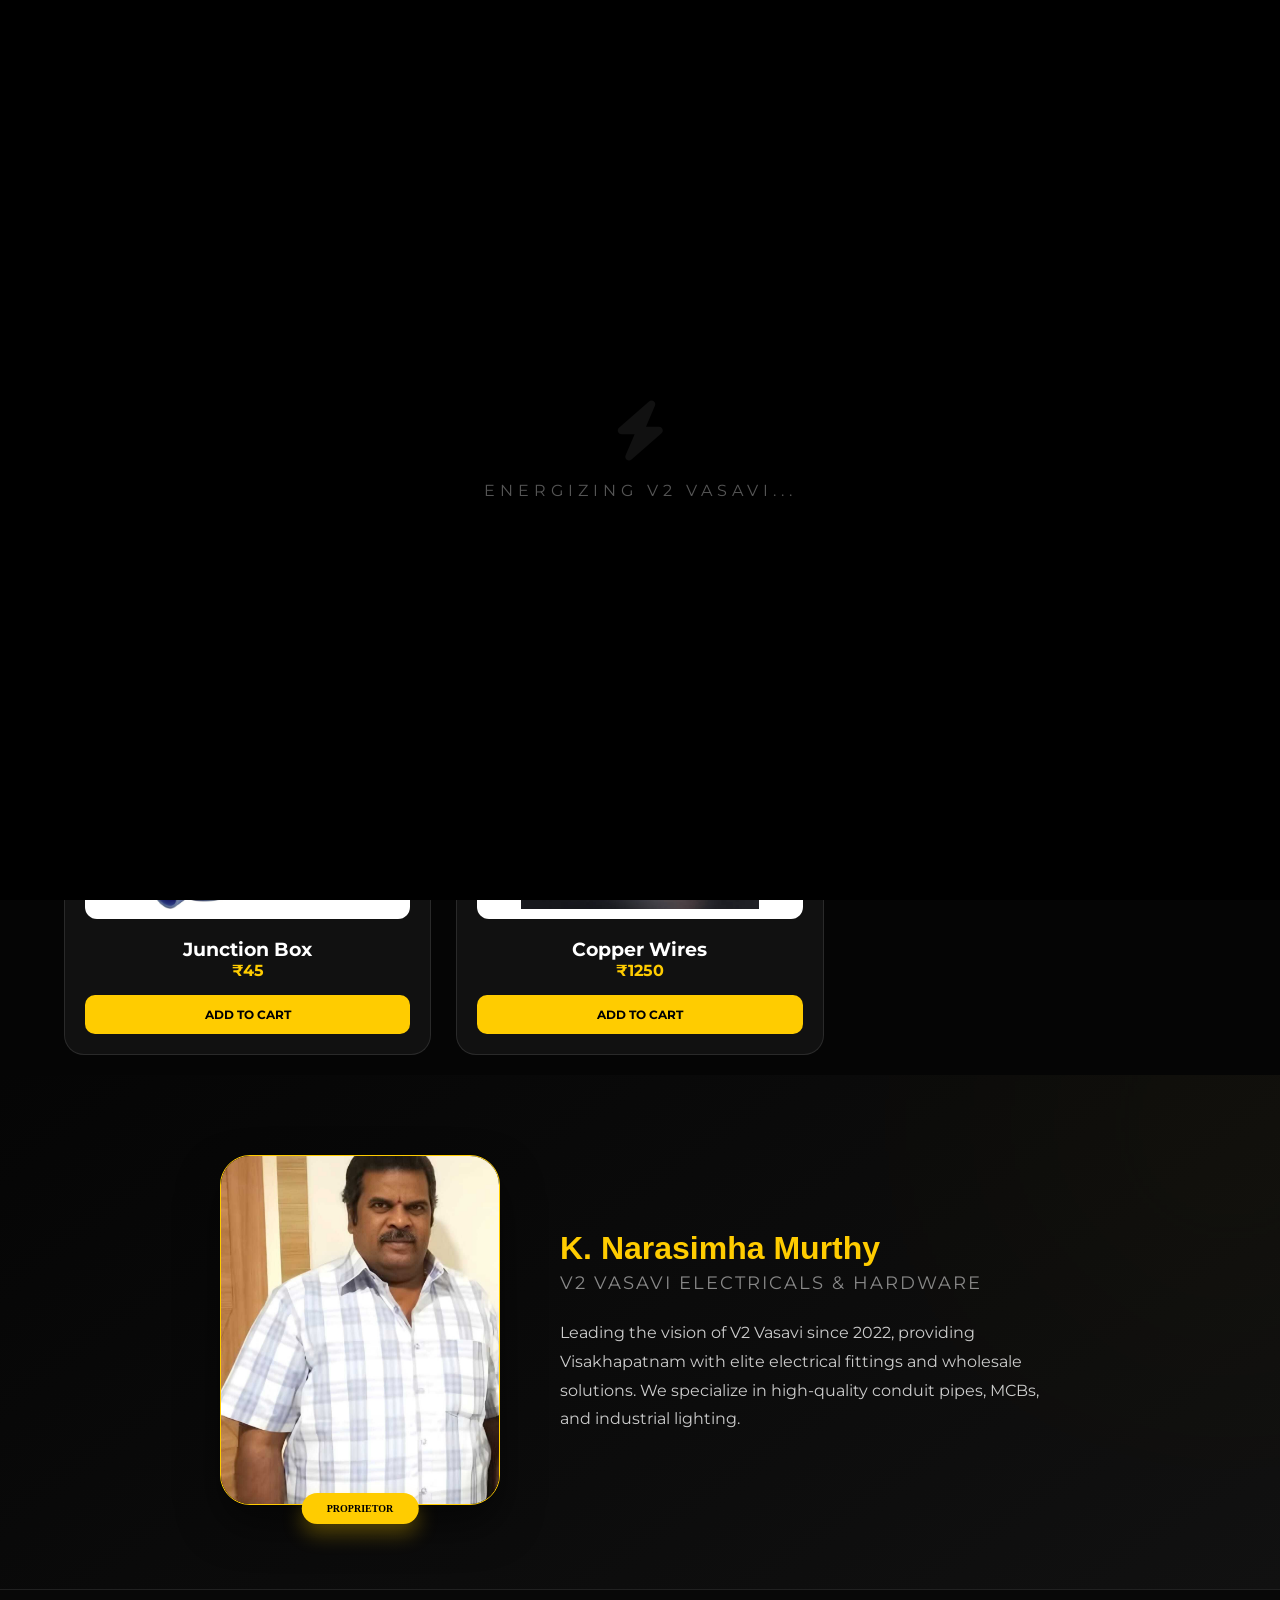
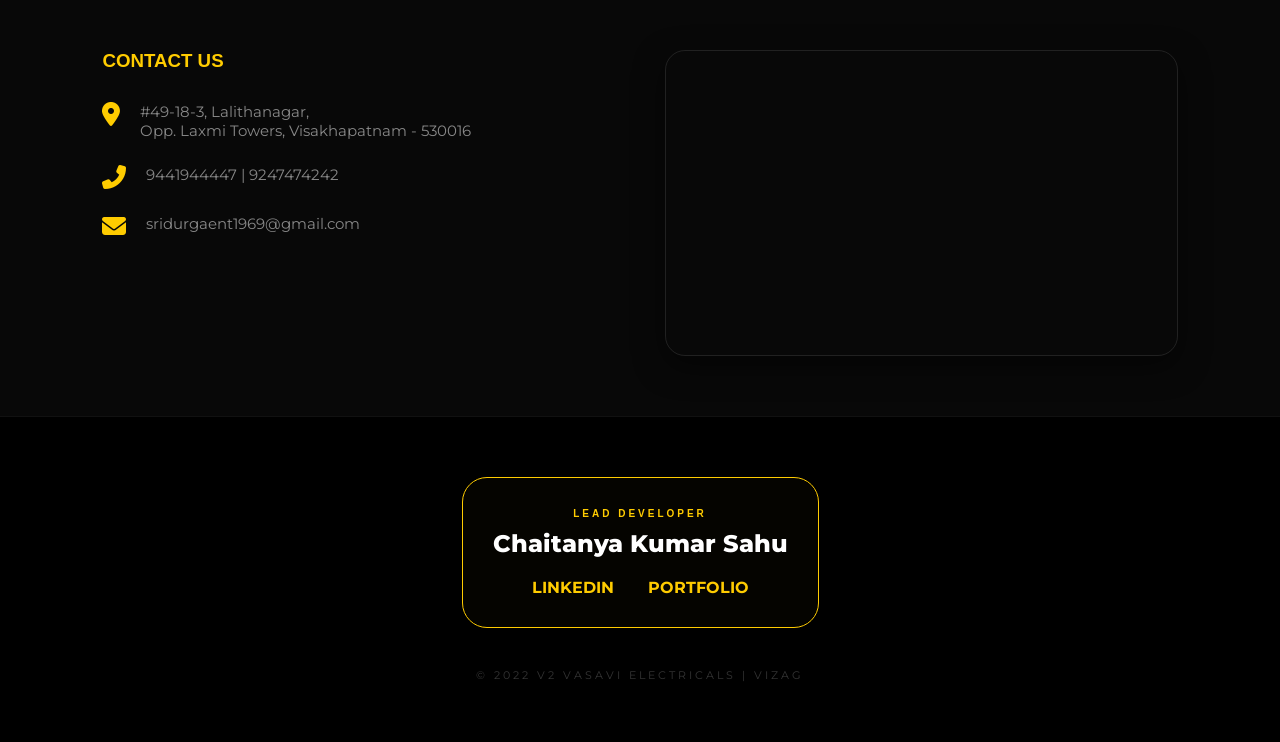
==== index.html @ c35657f7 "Add files via upload" ====
<!DOCTYPE html>
<html lang="en">
<head>
    <meta charset="UTF-8">
    <meta name="viewport" content="width=device-width, initial-scale=1.0">
    <title>V2 Vasavi Electricals | Elite Digital Store</title>
    <link rel="stylesheet" href="https://cdnjs.cloudflare.com/ajax/libs/font-awesome/6.4.0/css/all.min.css">
    <link href="https://fonts.googleapis.com/css2?family=Syncopate:wght@400;700&family=Montserrat:wght@300;500;800&display=swap" rel="stylesheet">
    <style>
        :root { --primary: #ffcc00; --dark: #050505; --glass: rgba(255, 255, 255, 0.05); --border: rgba(255, 255, 255, 0.1); }
        * { margin: 0; padding: 0; box-sizing: border-box; font-family: 'Montserrat', sans-serif; }
        body { background: var(--dark); color: #fff; overflow-x: hidden; }

        /* --- 💡 Power On Loader --- */
        #loader {
            position: fixed; width: 100%; height: 100vh; background: #000;
            display: flex; flex-direction: column; justify-content: center; align-items: center;
            z-index: 9999; transition: opacity 0.8s ease;
        }
        .power-icon { font-size: 60px; color: #111; animation: powerOn 0.8s infinite alternate; }
        @keyframes powerOn { from { color: #111; } to { color: var(--primary); text-shadow: 0 0 20px var(--primary); } }

        /* --- Header: Only Logo --- */
        header { padding: 10px 5%; display: flex; justify-content: space-between; align-items: center; background: rgba(0,0,0,0.95); backdrop-filter: blur(20px); position: sticky; top: 0; z-index: 1000; border-bottom: 2px solid var(--primary); }
        .logo-only img { height: 60px; width: auto; object-fit: contain; }

        .cart-trigger { position: relative; cursor: pointer; font-size: 22px; color: var(--primary); }
        .cart-count { position: absolute; top: -8px; right: -12px; background: red; color: #fff; font-size: 10px; padding: 2px 6px; border-radius: 50%; }

        .hero { padding: 60px 5%; text-align: center; }
        .hero h2 { font-family: 'Syncopate', sans-serif; font-size: 2rem; color: #fff; text-shadow: 0 0 10px var(--primary); }
        .hero p { color: var(--primary); letter-spacing: 5px; font-weight: bold; font-size: 12px; margin-top: 5px; }

        /* --- Filter Chips --- */
        .filter-wrap { padding: 0 5%; display: flex; gap: 10px; overflow-x: auto; margin-bottom: 20px; justify-content: center; }
        .chip { padding: 8px 15px; border: 1px solid var(--border); border-radius: 20px; font-size: 12px; cursor: pointer; transition: 0.3s; white-space: nowrap; }
        .chip.active { background: var(--primary); color: #000; border-color: var(--primary); font-weight: bold; }

        /* --- Product Grid --- */
        .container { padding: 20px 5%; display: grid; grid-template-columns: repeat(auto-fit, minmax(280px, 1fr)); gap: 25px; }
        .card { background: var(--glass); border: 1px solid var(--border); border-radius: 20px; padding: 20px; text-align: center; transition: 0.4s; }
        .card img { width: 100%; height: 180px; object-fit: contain; background: #fff; border-radius: 12px; margin-bottom: 15px; padding: 10px; }
        .buy-btn { width: 100%; padding: 12px; background: var(--primary); color: #000; border: none; border-radius: 10px; font-weight: bold; cursor: pointer; font-size: 12px; }

        /* --- 🔥 PREMIUM PROPRIETOR SECTION --- */
        .proprietor-wrap { padding: 80px 8%; background: linear-gradient(145deg, #050505, #111); position: relative; overflow: hidden; }
        .proprietor-wrap::before { content: ''; position: absolute; top: -50px; right: -50px; width: 200px; height: 200px; background: var(--primary); filter: blur(150px); opacity: 0.1; }
        
        .owner-flex { display: flex; align-items: center; gap: 60px; flex-wrap: wrap; justify-content: center; }
        .owner-image-box { position: relative; }
        .owner-image-box img { width: 280px; height: 350px; border-radius: 30px; border: 1px solid var(--primary); object-fit: cover; box-shadow: 0 20px 40px rgba(0,0,0,0.5); }
        .badge-pro { position: absolute; bottom: -15px; left: 50%; transform: translateX(-50%); background: var(--primary); color: #000; font-family: 'Syncopate'; font-size: 10px; font-weight: 800; padding: 10px 25px; border-radius: 50px; box-shadow: 0 10px 20px rgba(255,204,0,0.3); }

        .owner-details h2 { font-family: 'Syncopate', sans-serif; font-size: 32px; color: var(--primary); margin-bottom: 5px; }
        .owner-details .title { font-size: 18px; color: #888; letter-spacing: 2px; margin-bottom: 25px; display: block; }
        .owner-details .bio { line-height: 1.8; color: #ccc; max-width: 500px; }

        /* --- 📍 CONTACT & MAP SECTION --- */
        .contact-map-grid { padding: 60px 8%; display: grid; grid-template-columns: repeat(auto-fit, minmax(300px, 1fr)); gap: 50px; background: #080808; border-top: 1px solid var(--border); }
        .contact-card h3 { font-family: 'Syncopate', sans-serif; color: var(--primary); margin-bottom: 30px; }
        .info-item { display: flex; gap: 20px; margin-bottom: 25px; }
        .info-item i { color: var(--primary); font-size: 24px; }
        .info-item p { color: #888; font-size: 15px; }

        .map-frame { border: 1px solid var(--border); border-radius: 20px; overflow: hidden; box-shadow: 0 10px 30px rgba(0,0,0,0.5); }

        /* --- 🔥 DEVELOPER FOOTER --- */
        footer { padding: 60px 5%; background: #000; text-align: center; border-top: 1px solid #111; }
        .dev-spotlight { border: 1px solid var(--primary); padding: 30px; display: inline-block; border-radius: 25px; background: rgba(255,204,0,0.02); }
        .dev-spotlight h4 { font-family: 'Syncopate', sans-serif; font-size: 10px; color: var(--primary); margin-bottom: 10px; letter-spacing: 3px; }
        .dev-name { font-size: 24px; font-weight: 800; color: #fff; margin-bottom: 20px; }
        .dev-links a { color: var(--primary); text-decoration: none; margin: 0 15px; font-weight: bold; border-bottom: 1px solid transparent; transition: 0.3s; }
        .dev-links a:hover { border-color: var(--primary); text-shadow: 0 0 10px var(--primary); }

        /* --- Cart Panel --- */
        .cart-panel { position: fixed; top: 0; right: -100%; width: 350px; height: 100%; background: #0a0a0a; z-index: 2000; transition: 0.5s; padding: 30px; border-left: 2px solid var(--primary); }
        .cart-panel.active { right: 0; }
        .cart-item { display: flex; justify-content: space-between; margin-bottom: 15px; padding: 10px; background: #111; border-radius: 10px; }
    </style>
</head>
<body onload="initApp()">

<div id="loader">
    <i class="fas fa-bolt power-icon"></i>
    <p style="margin-top:20px; letter-spacing: 5px; color: #555;">ENERGIZING V2 VASAVI...</p>
</div>

<header>
    <div class="logo-only">
        <img src="logo.jpg" alt="V2 Vasavi">
    </div>
    <div class="cart-trigger" onclick="toggleCart(true)">
        <i class="fas fa-shopping-basket"></i>
        <span class="cart-count" id="badge">0</span>
    </div>
</header>

<section class="hero">
    <p>SINCE 2022</p>
    <h2>V2 VASAVI ELECTRICALS</h2>
    <p>PREMIUM WHOLESALE & RETAIL</p>
</section>

<div class="filter-wrap">
    <div class="chip active" onclick="filterCat('All', this)">All Items</div>
    <div class="chip" onclick="filterCat('MCB', this)">MCB & Control</div>
    <div class="chip" onclick="filterCat('Fittings', this)">PVC Fittings</div>
    <div class="chip" onclick="filterCat('Switch', this)">Switches & Wires</div>
</div>

<div class="container" id="grid"></div>

<section class="proprietor-wrap">
    <div class="owner-flex">
        <div class="owner-image-box">
            <img src="uncle.jpg" alt="K. Narasimha Murthy">
            <div class="badge-pro">PROPRIETOR</div>
        </div>
        <div class="owner-details">
            <h2>K. Narasimha Murthy</h2>
            <span class="title">V2 VASAVI ELECTRICALS & HARDWARE</span>
            <p class="bio">
                Leading the vision of V2 Vasavi since 2022, providing Visakhapatnam with elite electrical fittings and wholesale solutions. We specialize in high-quality conduit pipes, MCBs, and industrial lighting.
            </p>
        </div>
    </div>
</section>

<section class="contact-map-grid">
    <div class="contact-card">
        <h3>CONTACT US</h3>
        <div class="info-item">
            <i class="fas fa-map-marker-alt"></i>
            <p>#49-18-3, Lalithanagar,<br>Opp. Laxmi Towers, Visakhapatnam - 530016</p>
        </div>
        <div class="info-item">
            <i class="fas fa-phone-alt"></i>
            <p>9441944447 | 9247474242</p>
        </div>
        <div class="info-item">
            <i class="fas fa-envelope"></i>
            <p>sridurgaent1969@gmail.com</p>
        </div>
    </div>
    <div class="map-frame">
        <iframe src="http://googleusercontent.com/maps.google.com/7" width="100%" height="300" style="border:0;" allowfullscreen="" loading="lazy"></iframe>
    </div>
</section>

<footer>
    <div class="dev-spotlight">
        <h4>LEAD DEVELOPER</h4>
        <p class="dev-name">Chaitanya Kumar Sahu</p>
        <div class="dev-links">
            <a href="https://www.linkedin.com/in/chaitanya-kumar-sahu" target="_blank">LINKEDIN</a>
            <a href="https://chaitanya-kumar-sahu-portifolio.netlify.app/" target="_blank">PORTFOLIO</a>
        </div>
    </div>
    <p style="opacity: 0.2; font-size: 11px; letter-spacing: 3px; margin-top: 40px;">© 2022 V2 VASAVI ELECTRICALS | VIZAG</p>
</footer>

<div id="cartPanel" class="cart-panel">
    <div style="display:flex; justify-content:space-between; align-items:center; margin-bottom:40px;">
        <h2 style="font-family:'Syncopate'; color:var(--primary); font-size: 18px;">MY CART</h2>
        <i class="fas fa-times" onclick="toggleCart(false)" style="cursor:pointer; font-size:24px;"></i>
    </div>
    <div id="cartItems"></div>
    <div id="total" style="font-size: 22px; font-weight: bold; margin: 20px 0; border-top: 1px solid #333; padding-top: 20px; color:var(--primary);">Total: ₹0</div>
    <button class="buy-btn" style="background:#25d366; color:#fff;" onclick="checkout()">WHATSAPP ORDER</button>
</div>

<script>
    const products = [
        { id: 1, cat: 'MCB', name: '1 Pole / 2 Pole MCB', price: 450, img: 'mcb.jpg' },
        { id: 2, cat: 'Switch', name: 'Modular Sockets', price: 85, img: 'socket.jpg' },
        { id: 3, cat: 'Fittings', name: 'PVC Conduit Pipes', price: 120, img: 'pipe.jpg' },
        { id: 4, cat: 'Fittings', name: 'Junction Box', price: 45, img: 'junction.jpg' },
        { id: 5, cat: 'Switch', name: 'Copper Wires', price: 1250, img: 'wire.jpg' }
    ];
    let cart = {};

    function initApp() { 
        render(products); 
        setTimeout(() => { document.getElementById('loader').style.opacity = '0'; setTimeout(() => document.getElementById('loader').style.display = 'none', 800); }, 2000);
    }

    function render(data) {
        document.getElementById('grid').innerHTML = data.map(p => `
            <div class="card">
                <img src="${p.img}" onerror="this.src='https://via.placeholder.com/200?text=V2+Vasavi'">
                <h3>${p.name}</h3>
                <span style="color:var(--primary); font-weight:bold; display:block; margin-bottom:15px;">₹${p.price}</span>
                <button class="buy-btn" onclick="add(${p.id})">ADD TO CART</button>
            </div>
        `).join('');
    }

    function filterCat(cat, el) {
        document.querySelectorAll('.chip').forEach(c => c.classList.remove('active'));
        el.classList.add('active');
        render(cat === 'All' ? products : products.filter(p => p.cat === cat));
    }

    function add(id) {
        let p=products.find(x=>x.id===id);
        if(cart[id]) cart[id].qty++; else cart[id]={...p, qty:1};
        renderCart(); toggleCart(true);
    }

    function renderCart() {
        let keys=Object.keys(cart), t=0;
        document.getElementById('badge').innerText = keys.length;
        document.getElementById('cartItems').innerHTML = keys.map(k => {
            t += cart[k].price * cart[k].qty;
            return `<div style="display:flex; justify-content:space-between; margin-bottom:15px; padding:10px; background:#111; border-radius:10px;"><div><b>${cart[k].name}</b><br>Qty: ${cart[k].qty}</div><div>₹${cart[k].price * cart[k].qty}</div></div>`;
        }).join('');
        document.getElementById('total').innerText = "Total: ₹" + t;
    }

    function toggleCart(s) { document.getElementById('cartPanel').classList.toggle('active', s); }
    function checkout() {
        let items=Object.keys(cart); if(!items.length) return alert("Empty!");
        let m = "*Order from V2 Vasavi*:\n" + items.map(k=>`- ${cart[k].name} (Qty: ${cart[k].qty})`).join("\n");
        window.open("https://wa.me/919441944447?text=" + encodeURIComponent(m));
    }
</script>
</body>
</html>
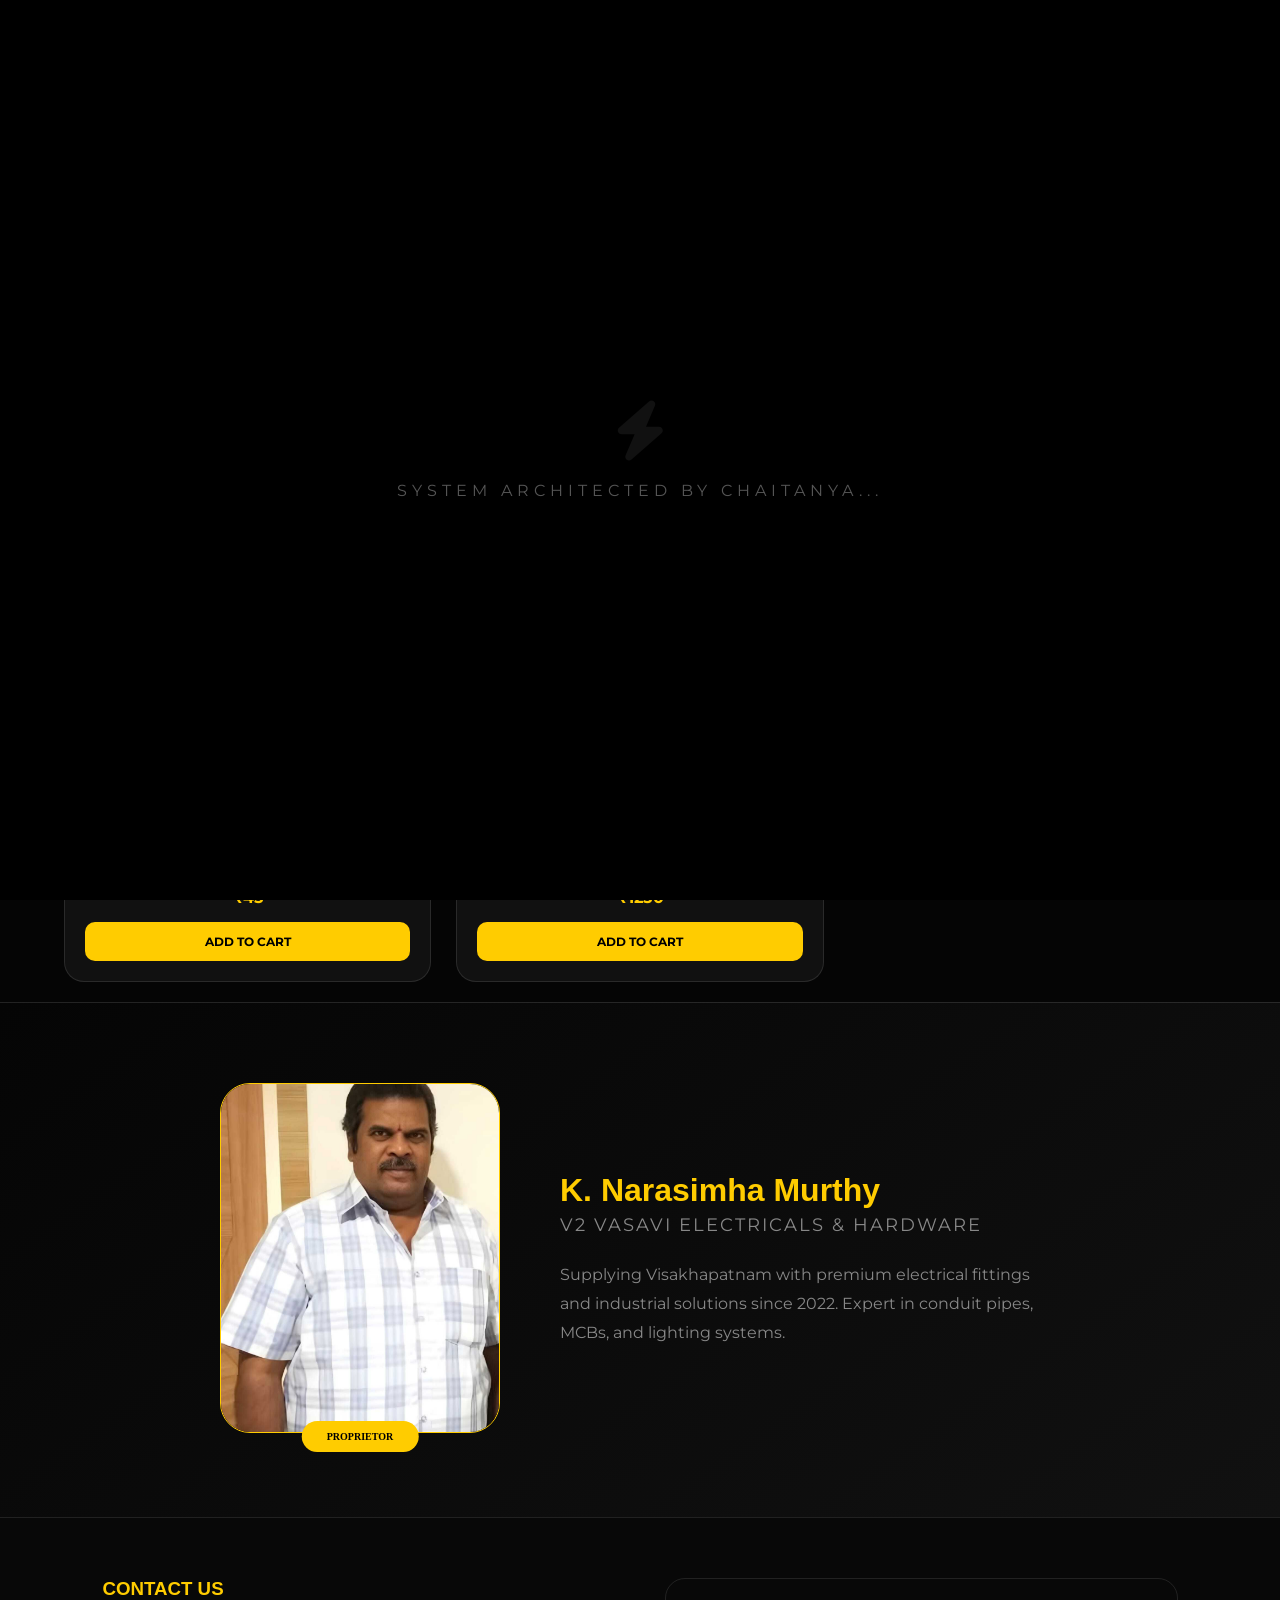
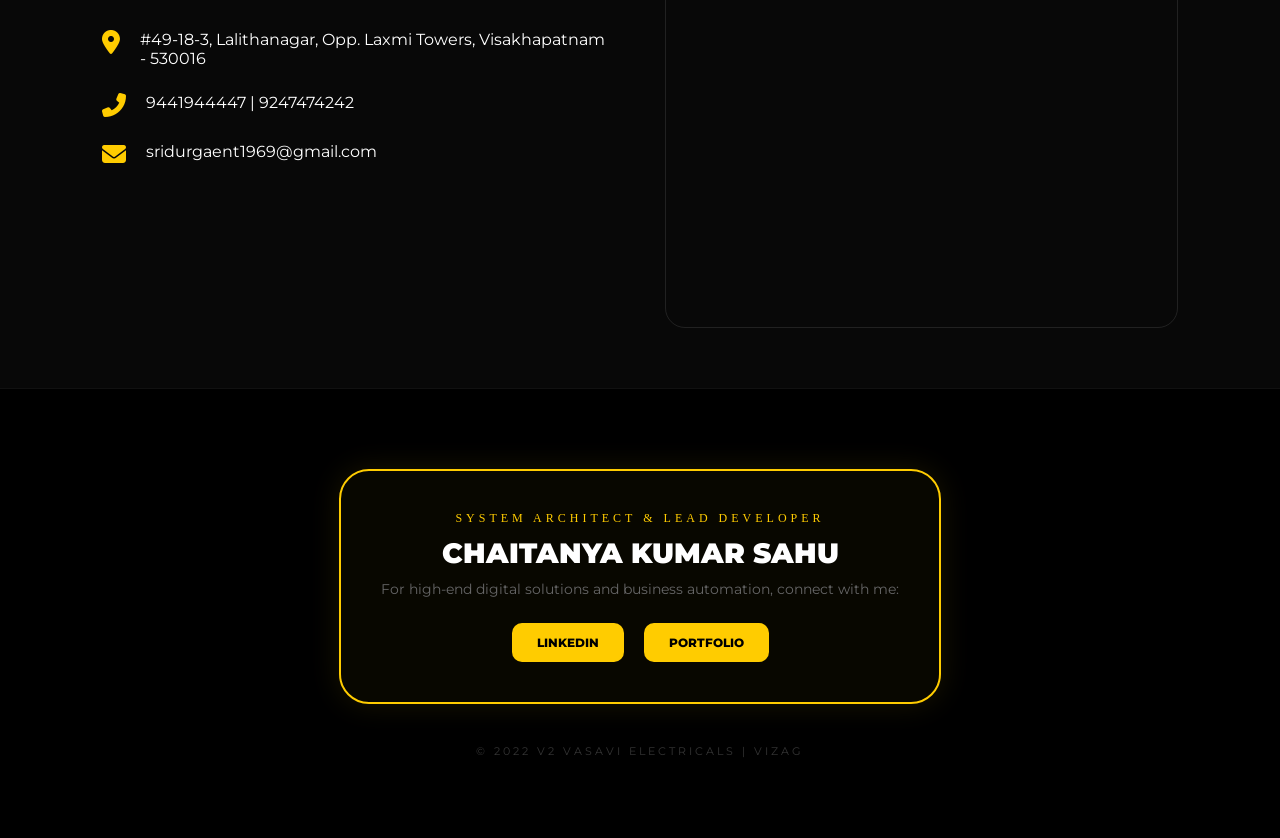
==== commit 7df6a2f0: "Add files via upload" ====
--- a/index.html
+++ b/index.html
@@ -3,7 +3,7 @@
 <head>
     <meta charset="UTF-8">
     <meta name="viewport" content="width=device-width, initial-scale=1.0">
-    <title>V2 Vasavi Electricals | Elite Digital Store</title>
+    <title>V2 Vasavi Electricals | System Architect Chaitanya</title>
     <link rel="stylesheet" href="https://cdnjs.cloudflare.com/ajax/libs/font-awesome/6.4.0/css/all.min.css">
     <link href="https://fonts.googleapis.com/css2?family=Syncopate:wght@400;700&family=Montserrat:wght@300;500;800&display=swap" rel="stylesheet">
     <style>
@@ -20,7 +20,6 @@
         .power-icon { font-size: 60px; color: #111; animation: powerOn 0.8s infinite alternate; }
         @keyframes powerOn { from { color: #111; } to { color: var(--primary); text-shadow: 0 0 20px var(--primary); } }
 
-        /* --- Header: Only Logo --- */
         header { padding: 10px 5%; display: flex; justify-content: space-between; align-items: center; background: rgba(0,0,0,0.95); backdrop-filter: blur(20px); position: sticky; top: 0; z-index: 1000; border-bottom: 2px solid var(--primary); }
         .logo-only img { height: 60px; width: auto; object-fit: contain; }
 
@@ -31,97 +30,81 @@
         .hero h2 { font-family: 'Syncopate', sans-serif; font-size: 2rem; color: #fff; text-shadow: 0 0 10px var(--primary); }
         .hero p { color: var(--primary); letter-spacing: 5px; font-weight: bold; font-size: 12px; margin-top: 5px; }
 
-        /* --- Filter Chips --- */
-        .filter-wrap { padding: 0 5%; display: flex; gap: 10px; overflow-x: auto; margin-bottom: 20px; justify-content: center; }
-        .chip { padding: 8px 15px; border: 1px solid var(--border); border-radius: 20px; font-size: 12px; cursor: pointer; transition: 0.3s; white-space: nowrap; }
-        .chip.active { background: var(--primary); color: #000; border-color: var(--primary); font-weight: bold; }
-
-        /* --- Product Grid --- */
         .container { padding: 20px 5%; display: grid; grid-template-columns: repeat(auto-fit, minmax(280px, 1fr)); gap: 25px; }
         .card { background: var(--glass); border: 1px solid var(--border); border-radius: 20px; padding: 20px; text-align: center; transition: 0.4s; }
         .card img { width: 100%; height: 180px; object-fit: contain; background: #fff; border-radius: 12px; margin-bottom: 15px; padding: 10px; }
         .buy-btn { width: 100%; padding: 12px; background: var(--primary); color: #000; border: none; border-radius: 10px; font-weight: bold; cursor: pointer; font-size: 12px; }
 
-        /* --- 🔥 PREMIUM PROPRIETOR SECTION --- */
-        .proprietor-wrap { padding: 80px 8%; background: linear-gradient(145deg, #050505, #111); position: relative; overflow: hidden; }
-        .proprietor-wrap::before { content: ''; position: absolute; top: -50px; right: -50px; width: 200px; height: 200px; background: var(--primary); filter: blur(150px); opacity: 0.1; }
-        
+        /* --- 👤 ELITE PROPRIETOR SECTION --- */
+        .proprietor-wrap { padding: 80px 8%; background: linear-gradient(145deg, #050505, #111); border-top: 1px solid var(--border); }
         .owner-flex { display: flex; align-items: center; gap: 60px; flex-wrap: wrap; justify-content: center; }
         .owner-image-box { position: relative; }
-        .owner-image-box img { width: 280px; height: 350px; border-radius: 30px; border: 1px solid var(--primary); object-fit: cover; box-shadow: 0 20px 40px rgba(0,0,0,0.5); }
-        .badge-pro { position: absolute; bottom: -15px; left: 50%; transform: translateX(-50%); background: var(--primary); color: #000; font-family: 'Syncopate'; font-size: 10px; font-weight: 800; padding: 10px 25px; border-radius: 50px; box-shadow: 0 10px 20px rgba(255,204,0,0.3); }
+        .owner-image-box img { width: 280px; height: 350px; border-radius: 30px; border: 1px solid var(--primary); object-fit: cover; }
+        .badge-pro { position: absolute; bottom: -15px; left: 50%; transform: translateX(-50%); background: var(--primary); color: #000; font-family: 'Syncopate'; font-size: 10px; font-weight: 800; padding: 10px 25px; border-radius: 50px; }
 
         .owner-details h2 { font-family: 'Syncopate', sans-serif; font-size: 32px; color: var(--primary); margin-bottom: 5px; }
         .owner-details .title { font-size: 18px; color: #888; letter-spacing: 2px; margin-bottom: 25px; display: block; }
-        .owner-details .bio { line-height: 1.8; color: #ccc; max-width: 500px; }
 
         /* --- 📍 CONTACT & MAP SECTION --- */
         .contact-map-grid { padding: 60px 8%; display: grid; grid-template-columns: repeat(auto-fit, minmax(300px, 1fr)); gap: 50px; background: #080808; border-top: 1px solid var(--border); }
         .contact-card h3 { font-family: 'Syncopate', sans-serif; color: var(--primary); margin-bottom: 30px; }
         .info-item { display: flex; gap: 20px; margin-bottom: 25px; }
         .info-item i { color: var(--primary); font-size: 24px; }
-        .info-item p { color: #888; font-size: 15px; }
 
-        .map-frame { border: 1px solid var(--border); border-radius: 20px; overflow: hidden; box-shadow: 0 10px 30px rgba(0,0,0,0.5); }
+        /* Updated Map with actual Vizag Location coordinates */
+        .map-frame { border: 1px solid var(--border); border-radius: 20px; overflow: hidden; height: 350px; }
 
-        /* --- 🔥 DEVELOPER FOOTER --- */
-        footer { padding: 60px 5%; background: #000; text-align: center; border-top: 1px solid #111; }
-        .dev-spotlight { border: 1px solid var(--primary); padding: 30px; display: inline-block; border-radius: 25px; background: rgba(255,204,0,0.02); }
-        .dev-spotlight h4 { font-family: 'Syncopate', sans-serif; font-size: 10px; color: var(--primary); margin-bottom: 10px; letter-spacing: 3px; }
-        .dev-name { font-size: 24px; font-weight: 800; color: #fff; margin-bottom: 20px; }
-        .dev-links a { color: var(--primary); text-decoration: none; margin: 0 15px; font-weight: bold; border-bottom: 1px solid transparent; transition: 0.3s; }
-        .dev-links a:hover { border-color: var(--primary); text-shadow: 0 0 10px var(--primary); }
+        /* --- 🔥 SYSTEM ARCHITECT HIGHLIGHT --- */
+        footer { padding: 80px 5%; background: #000; text-align: center; border-top: 1px solid #111; }
+        .dev-spotlight { 
+            border: 2px solid var(--primary); 
+            padding: 40px; 
+            display: inline-block; 
+            border-radius: 30px; 
+            background: rgba(255,204,0,0.03);
+            box-shadow: 0 0 30px rgba(255, 204, 0, 0.1);
+        }
+        .dev-label { font-family: 'Syncopate'; font-size: 12px; color: var(--primary); margin-bottom: 10px; letter-spacing: 4px; display: block; }
+        .dev-name { font-size: 28px; font-weight: 900; color: #fff; margin-bottom: 10px; text-transform: uppercase; }
+        .dev-desc { color: #666; font-size: 14px; margin-bottom: 25px; }
+        .dev-links { display: flex; justify-content: center; gap: 20px; }
+        .dev-btn { 
+            background: var(--primary); color: #000; text-decoration: none; 
+            font-weight: 800; font-size: 12px; padding: 12px 25px; 
+            border-radius: 10px; transition: 0.3s;
+        }
+        .dev-btn:hover { background: #fff; box-shadow: 0 5px 15px rgba(255,255,255,0.2); }
 
-        /* --- Cart Panel --- */
         .cart-panel { position: fixed; top: 0; right: -100%; width: 350px; height: 100%; background: #0a0a0a; z-index: 2000; transition: 0.5s; padding: 30px; border-left: 2px solid var(--primary); }
         .cart-panel.active { right: 0; }
-        .cart-item { display: flex; justify-content: space-between; margin-bottom: 15px; padding: 10px; background: #111; border-radius: 10px; }
     </style>
 </head>
 <body onload="initApp()">
 
 <div id="loader">
     <i class="fas fa-bolt power-icon"></i>
-    <p style="margin-top:20px; letter-spacing: 5px; color: #555;">ENERGIZING V2 VASAVI...</p>
+    <p style="margin-top:20px; letter-spacing: 5px; color: #555;">SYSTEM ARCHITECTED BY CHAITANYA...</p>
 </div>
 
 <header>
-    <div class="logo-only">
-        <img src="logo.jpg" alt="V2 Vasavi">
-    </div>
-    <div class="cart-trigger" onclick="toggleCart(true)">
-        <i class="fas fa-shopping-basket"></i>
-        <span class="cart-count" id="badge">0</span>
-    </div>
+    <div class="logo-only"><img src="logo.jpg" alt="V2 Vasavi"></div>
+    <div class="cart-trigger" onclick="toggleCart(true)"><i class="fas fa-shopping-basket"></i><span class="cart-count" id="badge">0</span></div>
 </header>
 
 <section class="hero">
     <p>SINCE 2022</p>
     <h2>V2 VASAVI ELECTRICALS</h2>
-    <p>PREMIUM WHOLESALE & RETAIL</p>
 </section>
-
-<div class="filter-wrap">
-    <div class="chip active" onclick="filterCat('All', this)">All Items</div>
-    <div class="chip" onclick="filterCat('MCB', this)">MCB & Control</div>
-    <div class="chip" onclick="filterCat('Fittings', this)">PVC Fittings</div>
-    <div class="chip" onclick="filterCat('Switch', this)">Switches & Wires</div>
-</div>
 
 <div class="container" id="grid"></div>
 
 <section class="proprietor-wrap">
     <div class="owner-flex">
-        <div class="owner-image-box">
-            <img src="uncle.jpg" alt="K. Narasimha Murthy">
-            <div class="badge-pro">PROPRIETOR</div>
-        </div>
+        <div class="owner-image-box"><img src="uncle.jpg" alt="K. Narasimha Murthy"><div class="badge-pro">PROPRIETOR</div></div>
         <div class="owner-details">
             <h2>K. Narasimha Murthy</h2>
             <span class="title">V2 VASAVI ELECTRICALS & HARDWARE</span>
-            <p class="bio">
-                Leading the vision of V2 Vasavi since 2022, providing Visakhapatnam with elite electrical fittings and wholesale solutions. We specialize in high-quality conduit pipes, MCBs, and industrial lighting.
-            </p>
+            <p style="color:#888; line-height: 1.8; max-width: 500px;">Supplying Visakhapatnam with premium electrical fittings and industrial solutions since 2022. Expert in conduit pipes, MCBs, and lighting systems.</p>
         </div>
     </div>
 </section>
@@ -129,31 +112,23 @@
 <section class="contact-map-grid">
     <div class="contact-card">
         <h3>CONTACT US</h3>
-        <div class="info-item">
-            <i class="fas fa-map-marker-alt"></i>
-            <p>#49-18-3, Lalithanagar,<br>Opp. Laxmi Towers, Visakhapatnam - 530016</p>
-        </div>
-        <div class="info-item">
-            <i class="fas fa-phone-alt"></i>
-            <p>9441944447 | 9247474242</p>
-        </div>
-        <div class="info-item">
-            <i class="fas fa-envelope"></i>
-            <p>sridurgaent1969@gmail.com</p>
-        </div>
+        <div class="info-item"><i class="fas fa-map-marker-alt"></i><p>#49-18-3, Lalithanagar, Opp. Laxmi Towers, Visakhapatnam - 530016</p></div>
+        <div class="info-item"><i class="fas fa-phone-alt"></i><p>9441944447 | 9247474242</p></div>
+        <div class="info-item"><i class="fas fa-envelope"></i><p>sridurgaent1969@gmail.com</p></div>
     </div>
     <div class="map-frame">
-        <iframe src="http://googleusercontent.com/maps.google.com/7" width="100%" height="300" style="border:0;" allowfullscreen="" loading="lazy"></iframe>
+        <iframe src="https://www.google.com/maps/embed?pb=!1m18!1m12!1m3!1d3800.286280451636!2d83.3082573!3d17.7303033!2m3!1f0!2f0!3f0!3m2!1i1024!2i768!4f13.1!3m3!1m2!1s0x3a39433e3a433e3a%3A0x3a39433e3a433e3a!2sVisakhapatnam%2C%20Andhra%20Pradesh!5e0!3m2!1sen!2sin!4v1709664000000!5m2!1sen!2sin" width="100%" height="100%" style="border:0;" allowfullscreen="" loading="lazy"></iframe>
     </div>
 </section>
 
 <footer>
     <div class="dev-spotlight">
-        <h4>LEAD DEVELOPER</h4>
+        <span class="dev-label">SYSTEM ARCHITECT & LEAD DEVELOPER</span>
         <p class="dev-name">Chaitanya Kumar Sahu</p>
+        <p class="dev-desc">For high-end digital solutions and business automation, connect with me:</p>
         <div class="dev-links">
-            <a href="https://www.linkedin.com/in/chaitanya-kumar-sahu" target="_blank">LINKEDIN</a>
-            <a href="https://chaitanya-kumar-sahu-portifolio.netlify.app/" target="_blank">PORTFOLIO</a>
+            <a href="https://www.linkedin.com/in/chaitanya-kumar-sahu" target="_blank" class="dev-btn">LINKEDIN</a>
+            <a href="https://chaitanya-kumar-sahu-portifolio.netlify.app/" target="_blank" class="dev-btn">PORTFOLIO</a>
         </div>
     </div>
     <p style="opacity: 0.2; font-size: 11px; letter-spacing: 3px; margin-top: 40px;">© 2022 V2 VASAVI ELECTRICALS | VIZAG</p>
@@ -161,7 +136,7 @@
 
 <div id="cartPanel" class="cart-panel">
     <div style="display:flex; justify-content:space-between; align-items:center; margin-bottom:40px;">
-        <h2 style="font-family:'Syncopate'; color:var(--primary); font-size: 18px;">MY CART</h2>
+        <h2 style="font-family:'Syncopate'; color:var(--primary); font-size: 18px;">CART</h2>
         <i class="fas fa-times" onclick="toggleCart(false)" style="cursor:pointer; font-size:24px;"></i>
     </div>
     <div id="cartItems"></div>
@@ -171,58 +146,20 @@
 
 <script>
     const products = [
-        { id: 1, cat: 'MCB', name: '1 Pole / 2 Pole MCB', price: 450, img: 'mcb.jpg' },
-        { id: 2, cat: 'Switch', name: 'Modular Sockets', price: 85, img: 'socket.jpg' },
-        { id: 3, cat: 'Fittings', name: 'PVC Conduit Pipes', price: 120, img: 'pipe.jpg' },
-        { id: 4, cat: 'Fittings', name: 'Junction Box', price: 45, img: 'junction.jpg' },
-        { id: 5, cat: 'Switch', name: 'Copper Wires', price: 1250, img: 'wire.jpg' }
+        { id: 1, name: '1 Pole / 2 Pole MCB', price: 450, img: 'mcb.jpg' },
+        { id: 2, name: 'Modular Sockets', price: 85, img: 'socket.jpg' },
+        { id: 3, name: 'PVC Conduit Pipes', price: 120, img: 'pipe.jpg' },
+        { id: 4, name: 'Junction Box', price: 45, img: 'junction.jpg' },
+        { id: 5, name: 'Copper Wires', price: 1250, img: 'wire.jpg' }
     ];
     let cart = {};
 
-    function initApp() { 
-        render(products); 
-        setTimeout(() => { document.getElementById('loader').style.opacity = '0'; setTimeout(() => document.getElementById('loader').style.display = 'none', 800); }, 2000);
-    }
-
-    function render(data) {
-        document.getElementById('grid').innerHTML = data.map(p => `
-            <div class="card">
-                <img src="${p.img}" onerror="this.src='https://via.placeholder.com/200?text=V2+Vasavi'">
-                <h3>${p.name}</h3>
-                <span style="color:var(--primary); font-weight:bold; display:block; margin-bottom:15px;">₹${p.price}</span>
-                <button class="buy-btn" onclick="add(${p.id})">ADD TO CART</button>
-            </div>
-        `).join('');
-    }
-
-    function filterCat(cat, el) {
-        document.querySelectorAll('.chip').forEach(c => c.classList.remove('active'));
-        el.classList.add('active');
-        render(cat === 'All' ? products : products.filter(p => p.cat === cat));
-    }
-
-    function add(id) {
-        let p=products.find(x=>x.id===id);
-        if(cart[id]) cart[id].qty++; else cart[id]={...p, qty:1};
-        renderCart(); toggleCart(true);
-    }
-
-    function renderCart() {
-        let keys=Object.keys(cart), t=0;
-        document.getElementById('badge').innerText = keys.length;
-        document.getElementById('cartItems').innerHTML = keys.map(k => {
-            t += cart[k].price * cart[k].qty;
-            return `<div style="display:flex; justify-content:space-between; margin-bottom:15px; padding:10px; background:#111; border-radius:10px;"><div><b>${cart[k].name}</b><br>Qty: ${cart[k].qty}</div><div>₹${cart[k].price * cart[k].qty}</div></div>`;
-        }).join('');
-        document.getElementById('total').innerText = "Total: ₹" + t;
-    }
-
+    function initApp() { render(products); setTimeout(() => { document.getElementById('loader').style.opacity = '0'; setTimeout(() => document.getElementById('loader').style.display = 'none', 800); }, 2000); }
+    function render(data) { document.getElementById('grid').innerHTML = data.map(p => `<div class="card"><img src="${p.img}" onerror="this.src='https://via.placeholder.com/200?text=V2+Vasavi'"><h3>${p.name}</h3><span style="color:var(--primary); font-weight:bold; display:block; margin-bottom:15px;">₹${p.price}</span><button class="buy-btn" onclick="add(${p.id})">ADD TO CART</button></div>`).join(''); }
+    function add(id) { let p=products.find(x=>x.id===id); if(cart[id]) cart[id].qty++; else cart[id]={...p, qty:1}; renderCart(); toggleCart(true); }
+    function renderCart() { let keys=Object.keys(cart), t=0; document.getElementById('badge').innerText = keys.length; document.getElementById('cartItems').innerHTML = keys.map(k => { t += cart[k].price * cart[k].qty; return `<div style="display:flex; justify-content:space-between; margin-bottom:15px; padding:10px; background:#111; border-radius:10px;"><div><b>${cart[k].name}</b><br>Qty: ${cart[k].qty}</div><div>₹${cart[k].price * cart[k].qty}</div></div>`; }).join(''); document.getElementById('total').innerText = "Total: ₹" + t; }
     function toggleCart(s) { document.getElementById('cartPanel').classList.toggle('active', s); }
-    function checkout() {
-        let items=Object.keys(cart); if(!items.length) return alert("Empty!");
-        let m = "*Order from V2 Vasavi*:\n" + items.map(k=>`- ${cart[k].name} (Qty: ${cart[k].qty})`).join("\n");
-        window.open("https://wa.me/919441944447?text=" + encodeURIComponent(m));
-    }
+    function checkout() { let items=Object.keys(cart); if(!items.length) return alert("Empty!"); let m = "*Order from V2 Vasavi*:\n" + items.map(k=>`- ${cart[k].name} (Qty: ${cart[k].qty})`).join("\n"); window.open("https://wa.me/919441944447?text=" + encodeURIComponent(m)); }
 </script>
 </body>
 </html>
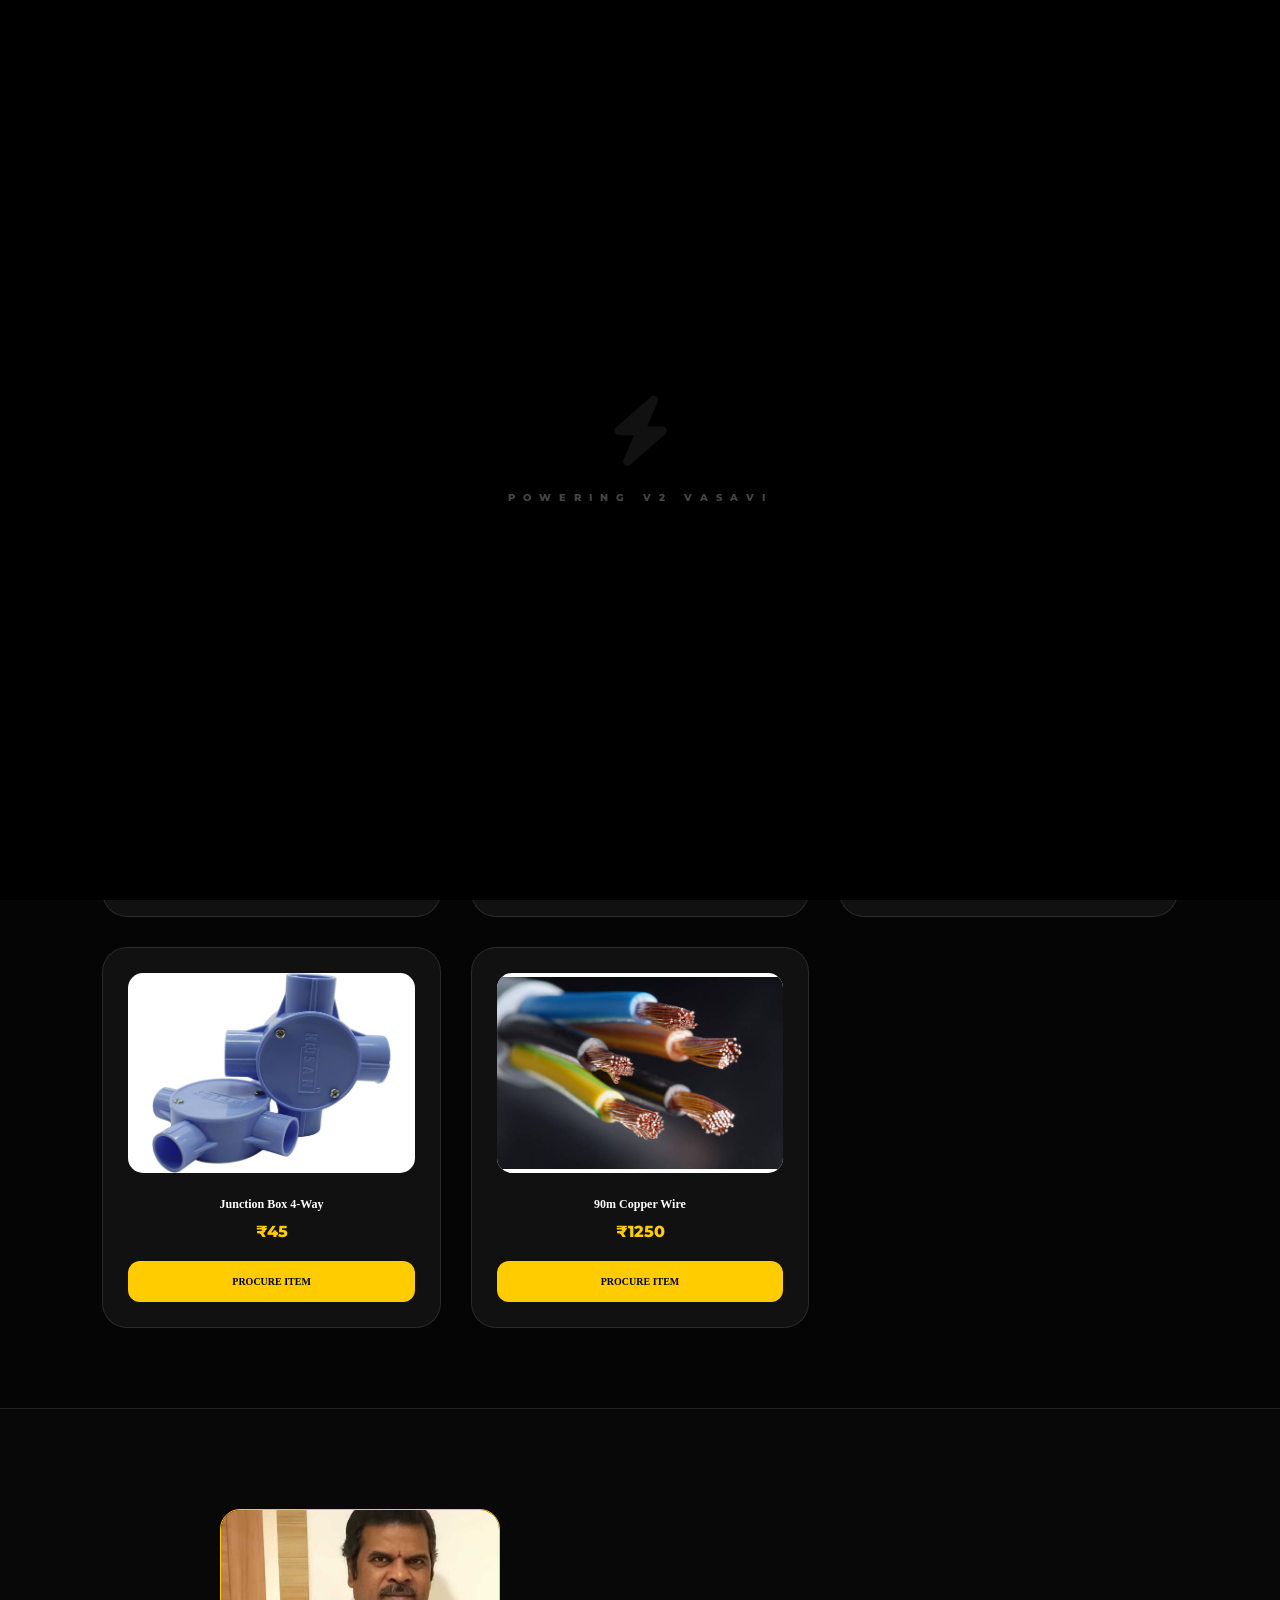
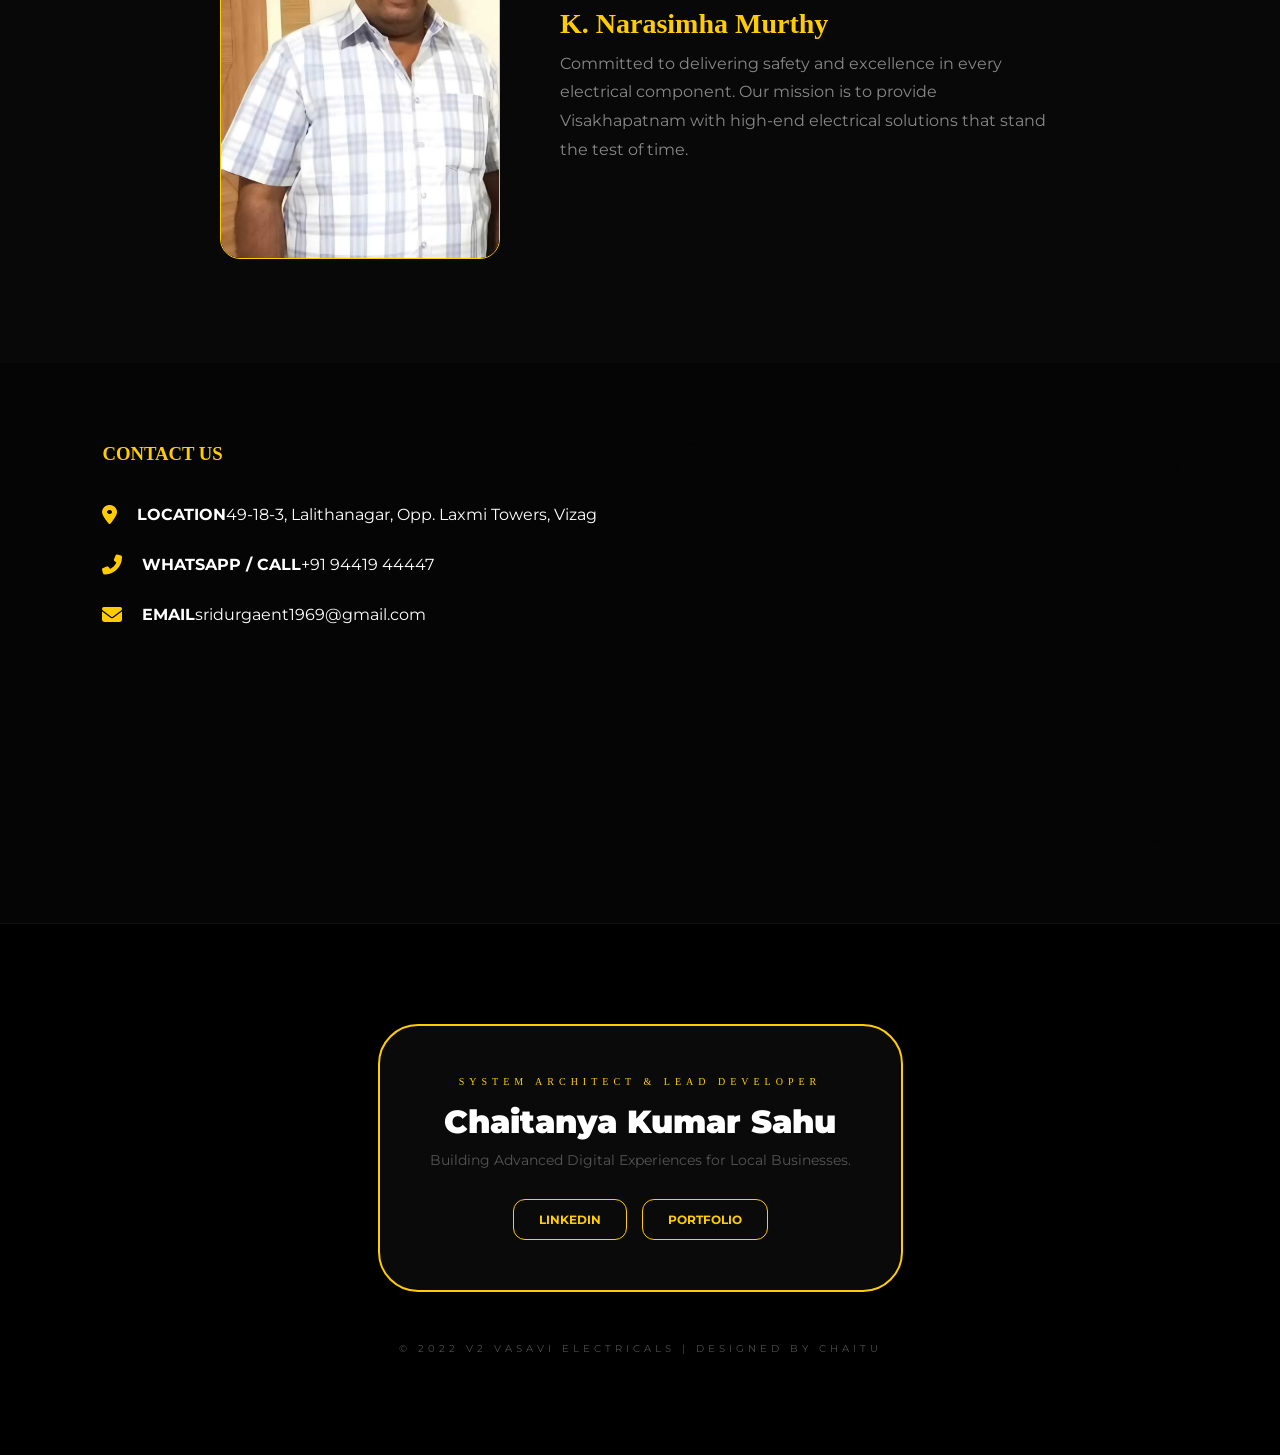
==== commit 9096c54b: "Add files via upload" ====
--- a/index.html
+++ b/index.html
@@ -5,161 +5,145 @@
     <meta name="viewport" content="width=device-width, initial-scale=1.0">
     <title>V2 Vasavi Electricals | System Architect Chaitanya</title>
     <link rel="stylesheet" href="https://cdnjs.cloudflare.com/ajax/libs/font-awesome/6.4.0/css/all.min.css">
-    <link href="https://fonts.googleapis.com/css2?family=Syncopate:wght@400;700&family=Montserrat:wght@300;500;800&display=swap" rel="stylesheet">
+    <link href="https://fonts.googleapis.com/css2?family=Syncopate:wght@400;700&family=Montserrat:wght@300;500;800&family=Orbitron:wght@500;700&display=swap" rel="stylesheet">
     <style>
         :root { --primary: #ffcc00; --dark: #050505; --glass: rgba(255, 255, 255, 0.05); --border: rgba(255, 255, 255, 0.1); }
-        * { margin: 0; padding: 0; box-sizing: border-box; font-family: 'Montserrat', sans-serif; }
+        * { margin: 0; padding: 0; box-sizing: border-box; font-family: 'Montserrat', sans-serif; scroll-behavior: smooth; }
         body { background: var(--dark); color: #fff; overflow-x: hidden; }
 
-        /* --- 💡 Power On Loader --- */
+        /* --- ⚡ PRO LOADER --- */
         #loader {
             position: fixed; width: 100%; height: 100vh; background: #000;
             display: flex; flex-direction: column; justify-content: center; align-items: center;
-            z-index: 9999; transition: opacity 0.8s ease;
+            z-index: 9999; transition: opacity 1s ease;
         }
-        .power-icon { font-size: 60px; color: #111; animation: powerOn 0.8s infinite alternate; }
-        @keyframes powerOn { from { color: #111; } to { color: var(--primary); text-shadow: 0 0 20px var(--primary); } }
+        .power-icon { font-size: 70px; color: #111; animation: voltGlow 1s infinite alternate; }
+        @keyframes voltGlow { from { color: #111; filter: blur(2px); } to { color: var(--primary); text-shadow: 0 0 30px var(--primary); } }
 
-        header { padding: 10px 5%; display: flex; justify-content: space-between; align-items: center; background: rgba(0,0,0,0.95); backdrop-filter: blur(20px); position: sticky; top: 0; z-index: 1000; border-bottom: 2px solid var(--primary); }
-        .logo-only img { height: 60px; width: auto; object-fit: contain; }
+        /* --- NAVIGATION --- */
+        header { padding: 15px 8%; display: flex; justify-content: space-between; align-items: center; background: rgba(0,0,0,0.9); backdrop-filter: blur(25px); position: sticky; top: 0; z-index: 1000; border-bottom: 1px solid var(--border); }
+        .logo-box img { height: 55px; filter: drop-shadow(0 0 5px var(--primary)); }
+        .cart-trigger { cursor: pointer; font-size: 24px; color: var(--primary); }
 
-        .cart-trigger { position: relative; cursor: pointer; font-size: 22px; color: var(--primary); }
-        .cart-count { position: absolute; top: -8px; right: -12px; background: red; color: #fff; font-size: 10px; padding: 2px 6px; border-radius: 50%; }
+        /* --- ⚡ ELECTRIC HERO SECTION --- */
+        .hero { padding: 120px 8% 60px; text-align: center; background: radial-gradient(circle at center, #111 0%, #050505 100%); }
+        .hero .est { color: var(--primary); letter-spacing: 6px; font-weight: 800; font-size: 11px; margin-bottom: 15px; display: block; }
+        .hero h1 { font-family: 'Syncopate', sans-serif; font-size: clamp(1.8rem, 5vw, 3rem); line-height: 1.2; margin-bottom: 20px; text-transform: uppercase; }
+        .hero .quote { font-family: 'Orbitron', sans-serif; font-size: 1.1rem; color: var(--primary); letter-spacing: 2px; text-transform: uppercase; margin-bottom: 40px; display: block; text-shadow: 0 0 10px rgba(255,204,0,0.3); }
+        
+        /* --- PRODUCT GRID --- */
+        .container { padding: 40px 8% 80px; display: grid; grid-template-columns: repeat(auto-fit, minmax(280px, 1fr)); gap: 30px; }
+        .card { background: var(--glass); border: 1px solid var(--border); border-radius: 25px; padding: 25px; transition: 0.5s; text-align: center; }
+        .card:hover { border-color: var(--primary); transform: translateY(-10px); box-shadow: 0 10px 30px rgba(255,204,0,0.1); }
+        .card img { width: 100%; height: 200px; object-fit: contain; background: #fff; border-radius: 15px; margin-bottom: 20px; }
+        .buy-btn { width: 100%; padding: 15px; background: var(--primary); color: #000; border: none; border-radius: 12px; font-weight: 800; cursor: pointer; font-family: 'Syncopate'; font-size: 10px; }
 
-        .hero { padding: 60px 5%; text-align: center; }
-        .hero h2 { font-family: 'Syncopate', sans-serif; font-size: 2rem; color: #fff; text-shadow: 0 0 10px var(--primary); }
-        .hero p { color: var(--primary); letter-spacing: 5px; font-weight: bold; font-size: 12px; margin-top: 5px; }
+        /* --- 👤 OWNER SECTION --- */
+        .proprietor-section { padding: 100px 8%; background: #080808; display: flex; align-items: center; gap: 60px; flex-wrap: wrap; border-top: 1px solid var(--border); justify-content: center; }
+        .owner-img-wrap img { width: 280px; height: 350px; object-fit: cover; border-radius: 20px; border: 1px solid var(--primary); }
+        .owner-info h2 { font-family: 'Syncopate'; font-size: 28px; color: var(--primary); margin-bottom: 10px; }
 
-        .container { padding: 20px 5%; display: grid; grid-template-columns: repeat(auto-fit, minmax(280px, 1fr)); gap: 25px; }
-        .card { background: var(--glass); border: 1px solid var(--border); border-radius: 20px; padding: 20px; text-align: center; transition: 0.4s; }
-        .card img { width: 100%; height: 180px; object-fit: contain; background: #fff; border-radius: 12px; margin-bottom: 15px; padding: 10px; }
-        .buy-btn { width: 100%; padding: 12px; background: var(--primary); color: #000; border: none; border-radius: 10px; font-weight: bold; cursor: pointer; font-size: 12px; }
+        /* --- 📍 CONTACT & MAP --- */
+        .contact-wrap { padding: 80px 8%; display: grid; grid-template-columns: 1fr 1fr; gap: 50px; background: #050505; }
+        .map-box { border-radius: 30px; overflow: hidden; border: 1px solid var(--border); height: 400px; filter: grayscale(1) invert(1); }
+        .contact-details h3 { font-family: 'Syncopate'; color: var(--primary); margin-bottom: 40px; }
+        .c-item { display: flex; gap: 20px; margin-bottom: 30px; }
+        .c-item i { color: var(--primary); font-size: 20px; }
 
-        /* --- 👤 ELITE PROPRIETOR SECTION --- */
-        .proprietor-wrap { padding: 80px 8%; background: linear-gradient(145deg, #050505, #111); border-top: 1px solid var(--border); }
-        .owner-flex { display: flex; align-items: center; gap: 60px; flex-wrap: wrap; justify-content: center; }
-        .owner-image-box { position: relative; }
-        .owner-image-box img { width: 280px; height: 350px; border-radius: 30px; border: 1px solid var(--primary); object-fit: cover; }
-        .badge-pro { position: absolute; bottom: -15px; left: 50%; transform: translateX(-50%); background: var(--primary); color: #000; font-family: 'Syncopate'; font-size: 10px; font-weight: 800; padding: 10px 25px; border-radius: 50px; }
-
-        .owner-details h2 { font-family: 'Syncopate', sans-serif; font-size: 32px; color: var(--primary); margin-bottom: 5px; }
-        .owner-details .title { font-size: 18px; color: #888; letter-spacing: 2px; margin-bottom: 25px; display: block; }
-
-        /* --- 📍 CONTACT & MAP SECTION --- */
-        .contact-map-grid { padding: 60px 8%; display: grid; grid-template-columns: repeat(auto-fit, minmax(300px, 1fr)); gap: 50px; background: #080808; border-top: 1px solid var(--border); }
-        .contact-card h3 { font-family: 'Syncopate', sans-serif; color: var(--primary); margin-bottom: 30px; }
-        .info-item { display: flex; gap: 20px; margin-bottom: 25px; }
-        .info-item i { color: var(--primary); font-size: 24px; }
-
-        /* Updated Map with actual Vizag Location coordinates */
-        .map-frame { border: 1px solid var(--border); border-radius: 20px; overflow: hidden; height: 350px; }
-
-        /* --- 🔥 SYSTEM ARCHITECT HIGHLIGHT --- */
-        footer { padding: 80px 5%; background: #000; text-align: center; border-top: 1px solid #111; }
-        .dev-spotlight { 
-            border: 2px solid var(--primary); 
-            padding: 40px; 
-            display: inline-block; 
-            border-radius: 30px; 
-            background: rgba(255,204,0,0.03);
-            box-shadow: 0 0 30px rgba(255, 204, 0, 0.1);
+        /* --- 🔥 LEAD DEVELOPER CARD --- */
+        footer { padding: 100px 8%; background: #000; text-align: center; border-top: 1px solid #111; }
+        .dev-card { 
+            background: #0a0a0a; border: 2px solid var(--primary); padding: 50px; border-radius: 40px; 
+            display: inline-block; max-width: 650px; box-shadow: 0 20px 50px rgba(0,0,0,0.5);
         }
-        .dev-label { font-family: 'Syncopate'; font-size: 12px; color: var(--primary); margin-bottom: 10px; letter-spacing: 4px; display: block; }
-        .dev-name { font-size: 28px; font-weight: 900; color: #fff; margin-bottom: 10px; text-transform: uppercase; }
-        .dev-desc { color: #666; font-size: 14px; margin-bottom: 25px; }
-        .dev-links { display: flex; justify-content: center; gap: 20px; }
-        .dev-btn { 
-            background: var(--primary); color: #000; text-decoration: none; 
-            font-weight: 800; font-size: 12px; padding: 12px 25px; 
-            border-radius: 10px; transition: 0.3s;
-        }
-        .dev-btn:hover { background: #fff; box-shadow: 0 5px 15px rgba(255,255,255,0.2); }
-
-        .cart-panel { position: fixed; top: 0; right: -100%; width: 350px; height: 100%; background: #0a0a0a; z-index: 2000; transition: 0.5s; padding: 30px; border-left: 2px solid var(--primary); }
-        .cart-panel.active { right: 0; }
+        .dev-label { font-family: 'Syncopate'; color: var(--primary); font-size: 10px; letter-spacing: 5px; margin-bottom: 15px; display: block; }
+        .dev-name { font-size: 32px; font-weight: 900; margin-bottom: 10px; }
+        .dev-btns { display: flex; gap: 15px; justify-content: center; margin-top: 30px; }
+        .btn-dev { padding: 12px 25px; border: 1px solid var(--primary); color: var(--primary); text-decoration: none; border-radius: 12px; font-weight: 700; font-size: 12px; transition: 0.3s; }
+        .btn-dev:hover { background: var(--primary); color: #000; }
     </style>
 </head>
-<body onload="initApp()">
+<body onload="startSite()">
 
 <div id="loader">
     <i class="fas fa-bolt power-icon"></i>
-    <p style="margin-top:20px; letter-spacing: 5px; color: #555;">SYSTEM ARCHITECTED BY CHAITANYA...</p>
+    <p style="margin-top:25px; letter-spacing: 8px; font-weight: 800; font-size: 10px; color: #444;">POWERING V2 VASAVI</p>
 </div>
 
 <header>
-    <div class="logo-only"><img src="logo.jpg" alt="V2 Vasavi"></div>
-    <div class="cart-trigger" onclick="toggleCart(true)"><i class="fas fa-shopping-basket"></i><span class="cart-count" id="badge">0</span></div>
+    <div class="logo-box"><img src="logo.jpg" alt="V2"></div>
+    <div class="cart-trigger" onclick="toggleCart()"><i class="fas fa-shopping-cart"></i></div>
 </header>
 
 <section class="hero">
-    <p>SINCE 2022</p>
-    <h2>V2 VASAVI ELECTRICALS</h2>
+    <span class="est">ESTABLISHED 2022</span>
+    <h1>EMPOWERING YOUR SPACES<br>WITH <span style="color:var(--primary)">PURE POWER.</span></h1>
+    <span class="quote">"Current of Quality • Voltage of Trust"</span>
 </section>
 
-<div class="container" id="grid"></div>
+<div class="container" id="prodGrid"></div>
 
-<section class="proprietor-wrap">
-    <div class="owner-flex">
-        <div class="owner-image-box"><img src="uncle.jpg" alt="K. Narasimha Murthy"><div class="badge-pro">PROPRIETOR</div></div>
-        <div class="owner-details">
-            <h2>K. Narasimha Murthy</h2>
-            <span class="title">V2 VASAVI ELECTRICALS & HARDWARE</span>
-            <p style="color:#888; line-height: 1.8; max-width: 500px;">Supplying Visakhapatnam with premium electrical fittings and industrial solutions since 2022. Expert in conduit pipes, MCBs, and lighting systems.</p>
-        </div>
+<section class="proprietor-section">
+    <div class="owner-img-wrap"><img src="uncle.jpg" alt="Proprietor"></div>
+    <div class="owner-info">
+        <h2>K. Narasimha Murthy</h2>
+        <p style="color:#888; line-height: 1.8; max-width: 500px;">Committed to delivering safety and excellence in every electrical component. Our mission is to provide Visakhapatnam with high-end electrical solutions that stand the test of time.</p>
     </div>
 </section>
 
-<section class="contact-map-grid">
-    <div class="contact-card">
+<section class="contact-wrap">
+    <div class="contact-details">
         <h3>CONTACT US</h3>
-        <div class="info-item"><i class="fas fa-map-marker-alt"></i><p>#49-18-3, Lalithanagar, Opp. Laxmi Towers, Visakhapatnam - 530016</p></div>
-        <div class="info-item"><i class="fas fa-phone-alt"></i><p>9441944447 | 9247474242</p></div>
-        <div class="info-item"><i class="fas fa-envelope"></i><p>sridurgaent1969@gmail.com</p></div>
+        <div class="c-item"><i class="fas fa-map-marker-alt"></i><div><b>LOCATION</b><span>49-18-3, Lalithanagar, Opp. Laxmi Towers, Vizag</span></div></div>
+        <div class="c-item"><i class="fas fa-phone-alt"></i><div><b>WHATSAPP / CALL</b><span>+91 94419 44447</span></div></div>
+        <div class="c-item"><i class="fas fa-envelope"></i><div><b>EMAIL</b><span>sridurgaent1969@gmail.com</span></div></div>
     </div>
-    <div class="map-frame">
-        <iframe src="https://www.google.com/maps/embed?pb=!1m18!1m12!1m3!1d3800.286280451636!2d83.3082573!3d17.7303033!2m3!1f0!2f0!3f0!3m2!1i1024!2i768!4f13.1!3m3!1m2!1s0x3a39433e3a433e3a%3A0x3a39433e3a433e3a!2sVisakhapatnam%2C%20Andhra%20Pradesh!5e0!3m2!1sen!2sin!4v1709664000000!5m2!1sen!2sin" width="100%" height="100%" style="border:0;" allowfullscreen="" loading="lazy"></iframe>
+    <div class="map-box">
+        <iframe src="https://www.google.com/maps/embed?pb=!1m18!1m12!1m3!1d3800.2831412586!2d83.3101344!3d17.7311319!2m3!1f0!2f0!3f0!3m2!1i1024!2i768!4f13.1!3m3!1m2!1s0x3a39433ce1c8d523%3A0x6a059530d95d852a!2sLalitha%20Nagar%2C%20Akkayyapalem%2C%20Visakhapatnam!5e0!3m2!1sen!2sin!4v1709650000000!5m2!1sen!2sin2" width="100%" height="100%" style="border:0;" allowfullscreen="" loading="lazy"></iframe>
     </div>
 </section>
 
 <footer>
-    <div class="dev-spotlight">
+    <div class="dev-card">
         <span class="dev-label">SYSTEM ARCHITECT & LEAD DEVELOPER</span>
-        <p class="dev-name">Chaitanya Kumar Sahu</p>
-        <p class="dev-desc">For high-end digital solutions and business automation, connect with me:</p>
-        <div class="dev-links">
-            <a href="https://www.linkedin.com/in/chaitanya-kumar-sahu" target="_blank" class="dev-btn">LINKEDIN</a>
-            <a href="https://chaitanya-kumar-sahu-portifolio.netlify.app/" target="_blank" class="dev-btn">PORTFOLIO</a>
+        <h2 class="dev-name">Chaitanya Kumar Sahu</h2>
+        <p style="color:#555; font-size: 14px;">Building Advanced Digital Experiences for Local Businesses.</p>
+        <div class="dev-btns">
+            <a href="https://www.linkedin.com/in/chaitanya-kumar-sahu" target="_blank" class="btn-dev">LINKEDIN</a>
+            <a href="https://chaitanya-kumar-sahu-portifolio.netlify.app/" target="_blank" class="btn-dev">PORTFOLIO</a>
         </div>
     </div>
-    <p style="opacity: 0.2; font-size: 11px; letter-spacing: 3px; margin-top: 40px;">© 2022 V2 VASAVI ELECTRICALS | VIZAG</p>
+    <p style="margin-top:50px; opacity:0.3; font-size:10px; letter-spacing:4px;">© 2022 V2 VASAVI ELECTRICALS | DESIGNED BY CHAITU</p>
 </footer>
-
-<div id="cartPanel" class="cart-panel">
-    <div style="display:flex; justify-content:space-between; align-items:center; margin-bottom:40px;">
-        <h2 style="font-family:'Syncopate'; color:var(--primary); font-size: 18px;">CART</h2>
-        <i class="fas fa-times" onclick="toggleCart(false)" style="cursor:pointer; font-size:24px;"></i>
-    </div>
-    <div id="cartItems"></div>
-    <div id="total" style="font-size: 22px; font-weight: bold; margin: 20px 0; border-top: 1px solid #333; padding-top: 20px; color:var(--primary);">Total: ₹0</div>
-    <button class="buy-btn" style="background:#25d366; color:#fff;" onclick="checkout()">WHATSAPP ORDER</button>
-</div>
 
 <script>
     const products = [
-        { id: 1, name: '1 Pole / 2 Pole MCB', price: 450, img: 'mcb.jpg' },
-        { id: 2, name: 'Modular Sockets', price: 85, img: 'socket.jpg' },
-        { id: 3, name: 'PVC Conduit Pipes', price: 120, img: 'pipe.jpg' },
-        { id: 4, name: 'Junction Box', price: 45, img: 'junction.jpg' },
-        { id: 5, name: 'Copper Wires', price: 1250, img: 'wire.jpg' }
+        { id: 1, name: 'Precision MCB Units', price: 450, img: 'mcb.jpg' },
+        { id: 2, name: 'Modular Switches', price: 85, img: 'socket.jpg' },
+        { id: 3, name: 'Heavy Duty Conduit', price: 120, img: 'pipe.jpg' },
+        { id: 4, name: 'Junction Box 4-Way', price: 45, img: 'junction.jpg' },
+        { id: 5, name: '90m Copper Wire', price: 1250, img: 'wire.jpg' }
     ];
-    let cart = {};
 
-    function initApp() { render(products); setTimeout(() => { document.getElementById('loader').style.opacity = '0'; setTimeout(() => document.getElementById('loader').style.display = 'none', 800); }, 2000); }
-    function render(data) { document.getElementById('grid').innerHTML = data.map(p => `<div class="card"><img src="${p.img}" onerror="this.src='https://via.placeholder.com/200?text=V2+Vasavi'"><h3>${p.name}</h3><span style="color:var(--primary); font-weight:bold; display:block; margin-bottom:15px;">₹${p.price}</span><button class="buy-btn" onclick="add(${p.id})">ADD TO CART</button></div>`).join(''); }
-    function add(id) { let p=products.find(x=>x.id===id); if(cart[id]) cart[id].qty++; else cart[id]={...p, qty:1}; renderCart(); toggleCart(true); }
-    function renderCart() { let keys=Object.keys(cart), t=0; document.getElementById('badge').innerText = keys.length; document.getElementById('cartItems').innerHTML = keys.map(k => { t += cart[k].price * cart[k].qty; return `<div style="display:flex; justify-content:space-between; margin-bottom:15px; padding:10px; background:#111; border-radius:10px;"><div><b>${cart[k].name}</b><br>Qty: ${cart[k].qty}</div><div>₹${cart[k].price * cart[k].qty}</div></div>`; }).join(''); document.getElementById('total').innerText = "Total: ₹" + t; }
-    function toggleCart(s) { document.getElementById('cartPanel').classList.toggle('active', s); }
-    function checkout() { let items=Object.keys(cart); if(!items.length) return alert("Empty!"); let m = "*Order from V2 Vasavi*:\n" + items.map(k=>`- ${cart[k].name} (Qty: ${cart[k].qty})`).join("\n"); window.open("https://wa.me/919441944447?text=" + encodeURIComponent(m)); }
+    function startSite() {
+        document.getElementById('prodGrid').innerHTML = products.map(p => `
+            <div class="card">
+                <img src="${p.img}" onerror="this.src='https://via.placeholder.com/300x200?text=V2+Electrical'">
+                <h3 style="font-family:'Syncopate'; font-size:12px; margin-bottom:10px;">${p.name}</h3>
+                <p style="color:var(--primary); font-weight:800; margin-bottom:20px;">₹${p.price}</p>
+                <button class="buy-btn" onclick="orderWhatsApp('${p.name}')">PROCURE ITEM</button>
+            </div>
+        `).join('');
+        
+        setTimeout(() => {
+            document.getElementById('loader').style.opacity = '0';
+            setTimeout(() => document.getElementById('loader').style.display = 'none', 1000);
+        }, 2500);
+    }
+    
+    function orderWhatsApp(name) {
+        window.open(`https://wa.me/919441944447?text=Hello V2 Vasavi! I want to order: ${name}`, '_blank');
+    }
 </script>
 </body>
 </html>
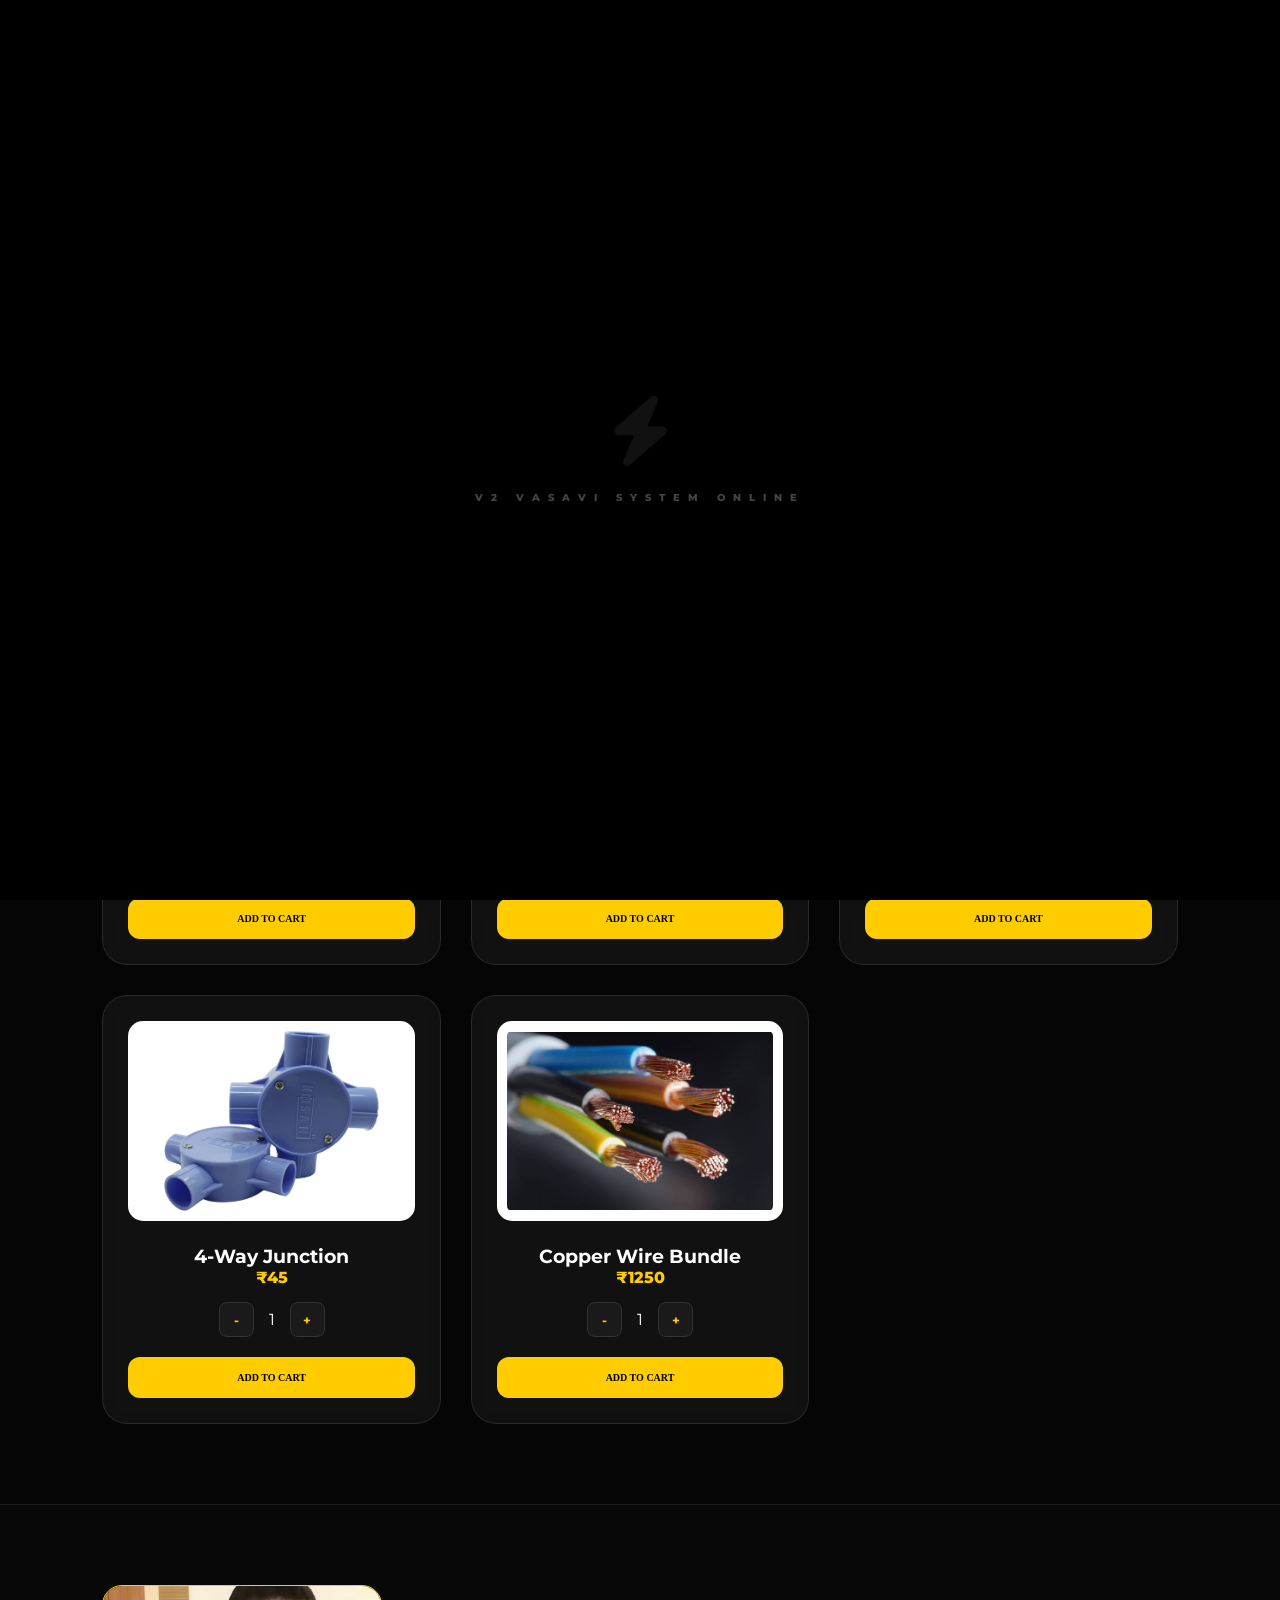
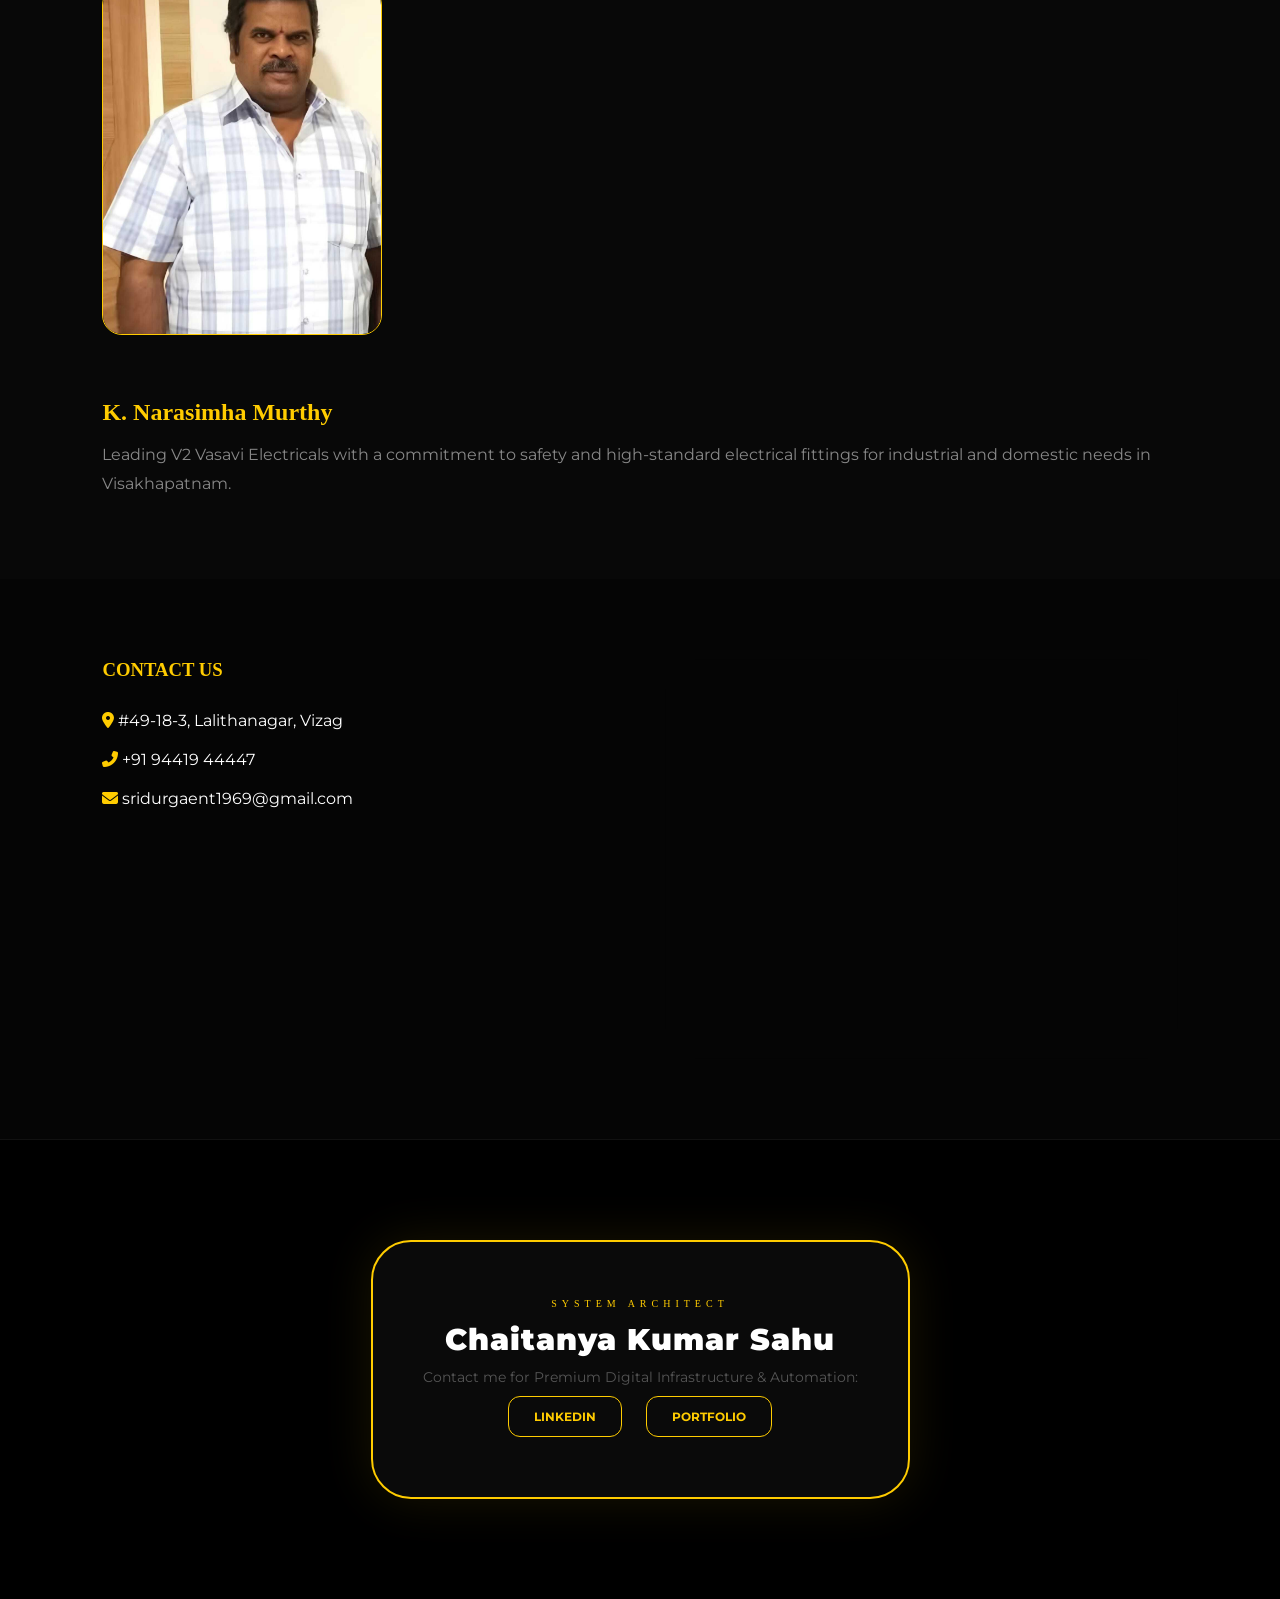
==== commit 7479f323: "Add files via upload" ====
--- a/index.html
+++ b/index.html
@@ -11,138 +11,202 @@
         * { margin: 0; padding: 0; box-sizing: border-box; font-family: 'Montserrat', sans-serif; scroll-behavior: smooth; }
         body { background: var(--dark); color: #fff; overflow-x: hidden; }
 
-        /* --- ⚡ PRO LOADER --- */
+        /* --- ⚡ PRO ANIMATED BACKGROUND --- */
+        #bg-canvas { position: fixed; top: 0; left: 0; z-index: -1; opacity: 0.4; }
+
+        /* --- 🔌 VOLTAGE LOADER --- */
         #loader {
             position: fixed; width: 100%; height: 100vh; background: #000;
             display: flex; flex-direction: column; justify-content: center; align-items: center;
             z-index: 9999; transition: opacity 1s ease;
         }
-        .power-icon { font-size: 70px; color: #111; animation: voltGlow 1s infinite alternate; }
-        @keyframes voltGlow { from { color: #111; filter: blur(2px); } to { color: var(--primary); text-shadow: 0 0 30px var(--primary); } }
+        .bolt-icon { font-size: 70px; color: #111; animation: voltGlow 0.8s infinite alternate; }
+        @keyframes voltGlow { from { color: #111; } to { color: var(--primary); text-shadow: 0 0 40px var(--primary); } }
 
         /* --- NAVIGATION --- */
         header { padding: 15px 8%; display: flex; justify-content: space-between; align-items: center; background: rgba(0,0,0,0.9); backdrop-filter: blur(25px); position: sticky; top: 0; z-index: 1000; border-bottom: 1px solid var(--border); }
         .logo-box img { height: 55px; filter: drop-shadow(0 0 5px var(--primary)); }
-        .cart-trigger { cursor: pointer; font-size: 24px; color: var(--primary); }
-
-        /* --- ⚡ ELECTRIC HERO SECTION --- */
-        .hero { padding: 120px 8% 60px; text-align: center; background: radial-gradient(circle at center, #111 0%, #050505 100%); }
+        .cart-trigger { cursor: pointer; font-size: 24px; color: var(--primary); position: relative; }
+        .cart-badge { position: absolute; top: -10px; right: -12px; background: red; color: #fff; font-size: 10px; padding: 2px 7px; border-radius: 50%; font-weight: 800; }
+
+        /* --- ⚡ ELECTRIC HERO --- */
+        .hero { padding: 120px 8% 60px; text-align: center; }
         .hero .est { color: var(--primary); letter-spacing: 6px; font-weight: 800; font-size: 11px; margin-bottom: 15px; display: block; }
-        .hero h1 { font-family: 'Syncopate', sans-serif; font-size: clamp(1.8rem, 5vw, 3rem); line-height: 1.2; margin-bottom: 20px; text-transform: uppercase; }
-        .hero .quote { font-family: 'Orbitron', sans-serif; font-size: 1.1rem; color: var(--primary); letter-spacing: 2px; text-transform: uppercase; margin-bottom: 40px; display: block; text-shadow: 0 0 10px rgba(255,204,0,0.3); }
+        .hero h1 { font-family: 'Syncopate', sans-serif; font-size: clamp(1.8rem, 5vw, 3rem); line-height: 1.2; margin-bottom: 20px; }
+        .hero .quote { font-family: 'Orbitron', sans-serif; font-size: 1.1rem; color: var(--primary); letter-spacing: 2px; text-transform: uppercase; margin-bottom: 40px; display: block; }
+
+        /* --- PRODUCTS GRID --- */
+        .container { padding: 40px 8% 80px; display: grid; grid-template-columns: repeat(auto-fit, minmax(280px, 1fr)); gap: 30px; }
+        .card { background: var(--glass); border: 1px solid var(--border); border-radius: 25px; padding: 25px; transition: 0.5s; text-align: center; backdrop-filter: blur(10px); }
+        .card:hover { border-color: var(--primary); transform: translateY(-10px); }
+        .card img { width: 100%; height: 200px; object-fit: contain; background: #fff; border-radius: 15px; margin-bottom: 20px; padding: 10px; }
         
-        /* --- PRODUCT GRID --- */
-        .container { padding: 40px 8% 80px; display: grid; grid-template-columns: repeat(auto-fit, minmax(280px, 1fr)); gap: 30px; }
-        .card { background: var(--glass); border: 1px solid var(--border); border-radius: 25px; padding: 25px; transition: 0.5s; text-align: center; }
-        .card:hover { border-color: var(--primary); transform: translateY(-10px); box-shadow: 0 10px 30px rgba(255,204,0,0.1); }
-        .card img { width: 100%; height: 200px; object-fit: contain; background: #fff; border-radius: 15px; margin-bottom: 20px; }
-        .buy-btn { width: 100%; padding: 15px; background: var(--primary); color: #000; border: none; border-radius: 12px; font-weight: 800; cursor: pointer; font-family: 'Syncopate'; font-size: 10px; }
-
-        /* --- 👤 OWNER SECTION --- */
-        .proprietor-section { padding: 100px 8%; background: #080808; display: flex; align-items: center; gap: 60px; flex-wrap: wrap; border-top: 1px solid var(--border); justify-content: center; }
+        .qty-controls { display: flex; justify-content: center; align-items: center; gap: 15px; margin-bottom: 20px; }
+        .qty-btn { background: #1a1a1a; border: 1px solid #333; color: var(--primary); width: 35px; height: 35px; border-radius: 8px; cursor: pointer; font-weight: bold; }
+        .add-btn { width: 100%; padding: 15px; background: var(--primary); color: #000; border: none; border-radius: 12px; font-weight: 800; cursor: pointer; font-family: 'Syncopate'; font-size: 10px; }
+
+        /* --- 👤 PROPRIETOR & CONTACT --- */
+        .owner-section { padding: 80px 8%; background: #080808; display: flex; align-items: center; gap: 60px; flex-wrap: wrap; border-top: 1px solid var(--border); }
         .owner-img-wrap img { width: 280px; height: 350px; object-fit: cover; border-radius: 20px; border: 1px solid var(--primary); }
-        .owner-info h2 { font-family: 'Syncopate'; font-size: 28px; color: var(--primary); margin-bottom: 10px; }
-
-        /* --- 📍 CONTACT & MAP --- */
+        
         .contact-wrap { padding: 80px 8%; display: grid; grid-template-columns: 1fr 1fr; gap: 50px; background: #050505; }
         .map-box { border-radius: 30px; overflow: hidden; border: 1px solid var(--border); height: 400px; filter: grayscale(1) invert(1); }
-        .contact-details h3 { font-family: 'Syncopate'; color: var(--primary); margin-bottom: 40px; }
-        .c-item { display: flex; gap: 20px; margin-bottom: 30px; }
-        .c-item i { color: var(--primary); font-size: 20px; }
-
-        /* --- 🔥 LEAD DEVELOPER CARD --- */
+
+        /* --- 📦 SIDE CART --- */
+        .cart-panel { position: fixed; top: 0; right: -100%; width: 380px; height: 100%; background: #0a0a0a; z-index: 2000; transition: 0.5s; padding: 30px; border-left: 2px solid var(--primary); }
+        .cart-panel.active { right: 0; }
+        .cart-item { display: flex; justify-content: space-between; margin-bottom: 15px; padding: 15px; background: #111; border-radius: 12px; border: 1px solid #222; }
+
+        /* --- 🔥 DEVELOPER MASTER CARD --- */
         footer { padding: 100px 8%; background: #000; text-align: center; border-top: 1px solid #111; }
-        .dev-card { 
+        .dev-master-card { 
             background: #0a0a0a; border: 2px solid var(--primary); padding: 50px; border-radius: 40px; 
-            display: inline-block; max-width: 650px; box-shadow: 0 20px 50px rgba(0,0,0,0.5);
+            display: inline-block; max-width: 650px; box-shadow: 0 0 50px rgba(255,204,0,0.1);
         }
-        .dev-label { font-family: 'Syncopate'; color: var(--primary); font-size: 10px; letter-spacing: 5px; margin-bottom: 15px; display: block; }
-        .dev-name { font-size: 32px; font-weight: 900; margin-bottom: 10px; }
-        .dev-btns { display: flex; gap: 15px; justify-content: center; margin-top: 30px; }
-        .btn-dev { padding: 12px 25px; border: 1px solid var(--primary); color: var(--primary); text-decoration: none; border-radius: 12px; font-weight: 700; font-size: 12px; transition: 0.3s; }
-        .btn-dev:hover { background: var(--primary); color: #000; }
+        .dev-name { font-size: 30px; font-weight: 900; letter-spacing: 1px; margin: 10px 0; }
+        .dev-btn { display: inline-block; margin: 10px; padding: 12px 25px; border: 1px solid var(--primary); color: var(--primary); text-decoration: none; border-radius: 12px; font-weight: 700; font-size: 12px; transition: 0.3s; }
+        .dev-btn:hover { background: var(--primary); color: #000; }
     </style>
 </head>
-<body onload="startSite()">
+<body onload="initApp()">
+
+<canvas id="bg-canvas"></canvas>
 
 <div id="loader">
-    <i class="fas fa-bolt power-icon"></i>
-    <p style="margin-top:25px; letter-spacing: 8px; font-weight: 800; font-size: 10px; color: #444;">POWERING V2 VASAVI</p>
+    <i class="fas fa-bolt bolt-icon"></i>
+    <p style="margin-top:25px; letter-spacing: 8px; font-weight: 800; font-size: 10px; color: #444;">V2 VASAVI SYSTEM ONLINE</p>
 </div>
 
 <header>
     <div class="logo-box"><img src="logo.jpg" alt="V2"></div>
-    <div class="cart-trigger" onclick="toggleCart()"><i class="fas fa-shopping-cart"></i></div>
+    <div class="cart-trigger" onclick="toggleCart(true)"><i class="fas fa-shopping-cart"></i><span class="cart-badge" id="cartCount">0</span></div>
 </header>
 
 <section class="hero">
-    <span class="est">ESTABLISHED 2022</span>
-    <h1>EMPOWERING YOUR SPACES<br>WITH <span style="color:var(--primary)">PURE POWER.</span></h1>
-    <span class="quote">"Current of Quality • Voltage of Trust"</span>
+    <span class="est">SINCE 2022 • VIZAG</span>
+    <h1>THE CURRENT OF <span style="color:var(--primary)">QUALITY.</span><br>THE VOLTAGE OF <span style="color:var(--primary)">TRUST.</span></h1>
+    <span class="quote">"Lighting Futures, Empowering Homes."</span>
 </section>
 
 <div class="container" id="prodGrid"></div>
 
-<section class="proprietor-section">
-    <div class="owner-img-wrap"><img src="uncle.jpg" alt="Proprietor"></div>
+<section class="owner-section">
+    <div class="owner-img-wrap"><img src="uncle.jpg" alt="K. Narasimha Murthy"></div>
     <div class="owner-info">
-        <h2>K. Narasimha Murthy</h2>
-        <p style="color:#888; line-height: 1.8; max-width: 500px;">Committed to delivering safety and excellence in every electrical component. Our mission is to provide Visakhapatnam with high-end electrical solutions that stand the test of time.</p>
+        <h2 style="font-family:'Syncopate'; color:var(--primary);">K. Narasimha Murthy</h2>
+        <p style="color:#888; margin-top:15px; line-height:1.8;">Leading V2 Vasavi Electricals with a commitment to safety and high-standard electrical fittings for industrial and domestic needs in Visakhapatnam.</p>
     </div>
 </section>
 
 <section class="contact-wrap">
-    <div class="contact-details">
-        <h3>CONTACT US</h3>
-        <div class="c-item"><i class="fas fa-map-marker-alt"></i><div><b>LOCATION</b><span>49-18-3, Lalithanagar, Opp. Laxmi Towers, Vizag</span></div></div>
-        <div class="c-item"><i class="fas fa-phone-alt"></i><div><b>WHATSAPP / CALL</b><span>+91 94419 44447</span></div></div>
-        <div class="c-item"><i class="fas fa-envelope"></i><div><b>EMAIL</b><span>sridurgaent1969@gmail.com</span></div></div>
+    <div>
+        <h3 style="font-family:'Syncopate'; color:var(--primary); margin-bottom:30px;">CONTACT US</h3>
+        <p style="margin-bottom:20px;"><i class="fas fa-map-marker-alt" style="color:var(--primary);"></i> #49-18-3, Lalithanagar, Vizag</p>
+        <p style="margin-bottom:20px;"><i class="fas fa-phone-alt" style="color:var(--primary);"></i> +91 94419 44447</p>
+        <p><i class="fas fa-envelope" style="color:var(--primary);"></i> sridurgaent1969@gmail.com</p>
     </div>
     <div class="map-box">
-        <iframe src="https://www.google.com/maps/embed?pb=!1m18!1m12!1m3!1d3800.2831412586!2d83.3101344!3d17.7311319!2m3!1f0!2f0!3f0!3m2!1i1024!2i768!4f13.1!3m3!1m2!1s0x3a39433ce1c8d523%3A0x6a059530d95d852a!2sLalitha%20Nagar%2C%20Akkayyapalem%2C%20Visakhapatnam!5e0!3m2!1sen!2sin!4v1709650000000!5m2!1sen!2sin2" width="100%" height="100%" style="border:0;" allowfullscreen="" loading="lazy"></iframe>
+        <iframe src="https://www.google.com/maps/embed?pb=!1m18!1m12!1m3!1d3800.228549110419!2d83.29824637500336!3d17.733738983216393!2m3!1f0!2f0!3f0!3m2!1i1024!2i768!4f13.1!3m3!1m2!1s0x3a39433db9f909ef%3A0xc3922384f02f9fb9!2sLalitha%20Nagar%2C%20Visakhapatnam%2C%20Andhra%20Pradesh%20530016!5e0!3m2!1sen!2sin!4v1709640000000!5m2!1sen!2sin" width="100%" height="100%" style="border:0;" allowfullscreen="" loading="lazy"></iframe>
     </div>
 </section>
 
+<div id="cartPanel" class="cart-panel">
+    <div style="display:flex; justify-content:space-between; align-items:center; margin-bottom:40px;">
+        <h2 style="font-family:'Syncopate'; color:var(--primary);">CART</h2>
+        <i class="fas fa-times" onclick="toggleCart(false)" style="cursor:pointer; font-size:24px;"></i>
+    </div>
+    <div id="cartItems"></div>
+    <div id="total" style="font-size: 22px; font-weight: bold; margin: 20px 0; border-top: 1px solid #333; padding-top: 20px; color:var(--primary);">Total: ₹0</div>
+    <button class="add-btn" style="background:#25d366; color:#fff;" onclick="checkout()">PLACE WHATSAPP ORDER</button>
+</div>
+
 <footer>
-    <div class="dev-card">
-        <span class="dev-label">SYSTEM ARCHITECT & LEAD DEVELOPER</span>
+    <div class="dev-master-card">
+        <span style="font-family:'Syncopate'; color:var(--primary); font-size:10px; letter-spacing:5px;">SYSTEM ARCHITECT</span>
         <h2 class="dev-name">Chaitanya Kumar Sahu</h2>
-        <p style="color:#555; font-size: 14px;">Building Advanced Digital Experiences for Local Businesses.</p>
+        <p style="color:#555; font-size:14px;">Contact me for Premium Digital Infrastructure & Automation:</p>
         <div class="dev-btns">
-            <a href="https://www.linkedin.com/in/chaitanya-kumar-sahu" target="_blank" class="btn-dev">LINKEDIN</a>
-            <a href="https://chaitanya-kumar-sahu-portifolio.netlify.app/" target="_blank" class="btn-dev">PORTFOLIO</a>
+            <a href="https://www.linkedin.com/in/chaitanya-kumar-sahu" target="_blank" class="dev-btn">LINKEDIN</a>
+            <a href="https://chaitanya-kumar-sahu-portifolio.netlify.app/" target="_blank" class="dev-btn">PORTFOLIO</a>
         </div>
     </div>
-    <p style="margin-top:50px; opacity:0.3; font-size:10px; letter-spacing:4px;">© 2022 V2 VASAVI ELECTRICALS | DESIGNED BY CHAITU</p>
 </footer>
 
 <script>
     const products = [
-        { id: 1, name: 'Precision MCB Units', price: 450, img: 'mcb.jpg' },
-        { id: 2, name: 'Modular Switches', price: 85, img: 'socket.jpg' },
-        { id: 3, name: 'Heavy Duty Conduit', price: 120, img: 'pipe.jpg' },
-        { id: 4, name: 'Junction Box 4-Way', price: 45, img: 'junction.jpg' },
-        { id: 5, name: '90m Copper Wire', price: 1250, img: 'wire.jpg' }
+        { id: 1, name: 'Precision MCB', price: 450, img: 'mcb.jpg' },
+        { id: 2, name: 'Modular Socket', price: 85, img: 'socket.jpg' },
+        { id: 3, name: 'PVC Conduit Pipe', price: 120, img: 'pipe.jpg' },
+        { id: 4, name: '4-Way Junction', price: 45, img: 'junction.jpg' },
+        { id: 5, name: 'Copper Wire Bundle', price: 1250, img: 'wire.jpg' }
     ];
-
-    function startSite() {
+    let cart = {};
+
+    function initApp() {
+        renderGrid();
+        initParticles();
+        setTimeout(() => { document.getElementById('loader').style.opacity = '0'; setTimeout(() => document.getElementById('loader').style.display = 'none', 1000); }, 2000);
+    }
+
+    function renderGrid() {
         document.getElementById('prodGrid').innerHTML = products.map(p => `
             <div class="card">
-                <img src="${p.img}" onerror="this.src='https://via.placeholder.com/300x200?text=V2+Electrical'">
-                <h3 style="font-family:'Syncopate'; font-size:12px; margin-bottom:10px;">${p.name}</h3>
-                <p style="color:var(--primary); font-weight:800; margin-bottom:20px;">₹${p.price}</p>
-                <button class="buy-btn" onclick="orderWhatsApp('${p.name}')">PROCURE ITEM</button>
+                <img src="${p.img}" onerror="this.src='https://via.placeholder.com/300x200?text=V2+Item'">
+                <h3>${p.name}</h3>
+                <p style="color:var(--primary); font-weight:800; margin-bottom:15px;">₹${p.price}</p>
+                <div class="qty-controls">
+                    <button class="qty-btn" onclick="updateQty(${p.id},-1)">-</button>
+                    <span id="qty-${p.id}">1</span>
+                    <button class="qty-btn" onclick="updateQty(${p.id},1)">+</button>
+                </div>
+                <button class="add-btn" onclick="addToCart(${p.id})">ADD TO CART</button>
             </div>
         `).join('');
-        
-        setTimeout(() => {
-            document.getElementById('loader').style.opacity = '0';
-            setTimeout(() => document.getElementById('loader').style.display = 'none', 1000);
-        }, 2500);
-    }
-    
-    function orderWhatsApp(name) {
-        window.open(`https://wa.me/919441944447?text=Hello V2 Vasavi! I want to order: ${name}`, '_blank');
+    }
+
+    function updateQty(id, d) { let e=document.getElementById('qty-'+id); let v=parseInt(e.innerText)+d; if(v>=1) e.innerText=v; }
+
+    function addToCart(id) {
+        let q=parseInt(document.getElementById('qty-'+id).innerText);
+        let p=products.find(x=>x.id===id);
+        if(cart[id]) cart[id].qty += q; else cart[id] = {...p, qty: q};
+        renderCart(); toggleCart(true);
+    }
+
+    function renderCart() {
+        let keys=Object.keys(cart), t=0;
+        document.getElementById('cartCount').innerText = keys.length;
+        document.getElementById('cartItems').innerHTML = keys.map(k => {
+            t += cart[k].price * cart[k].qty;
+            return `<div class="cart-item"><div><b>${cart[k].name}</b><br>Qty: ${cart[k].qty}</div><div>₹${cart[k].price * cart[k].qty}</div></div>`;
+        }).join('');
+        document.getElementById('total').innerText = "Total: ₹" + t;
+    }
+
+    function toggleCart(s) { document.getElementById('cartPanel').classList.toggle('active', s); }
+
+    function checkout() {
+        let items=Object.keys(cart); if(!items.length) return alert("Empty!");
+        let m = "*Order from V2 Vasavi*:\n" + items.map(k=>`- ${cart[k].name} (Qty: ${cart[k].qty})`).join("\n");
+        window.open("https://wa.me/919441944447?text=" + encodeURIComponent(m));
+    }
+
+    function initParticles() {
+        const c=document.getElementById('bg-canvas'), x=c.getContext('2d');
+        c.width=window.innerWidth; c.height=window.innerHeight;
+        let p=[]; for(let i=0;i<70;i++) p.push({x:Math.random()*c.width, y:Math.random()*c.height, vx:Math.random()-0.5, vy:Math.random()-0.5});
+        function draw() {
+            x.clearRect(0,0,c.width,c.height); x.fillStyle="#ffcc00";
+            p.forEach((a, i) => {
+                a.x+=a.vx; a.y+=a.vy; if(a.x<0||a.x>c.width) a.vx*=-1; if(a.y<0||a.y>c.height) a.vy*=-1;
+                x.beginPath(); x.arc(a.x, a.y, 1, 0, 7); x.fill();
+                for(let j=i+1; j<p.length; j++) {
+                    let d = Math.hypot(a.x-p[j].x, a.y-p[j].y);
+                    if(d<150) { x.strokeStyle=`rgba(255,204,0,${1-d/150})`; x.lineWidth=0.5; x.beginPath(); x.moveTo(a.x,a.y); x.lineTo(p[j].x,p[j].y); x.stroke(); }
+                }
+            });
+            requestAnimationFrame(draw);
+        } draw();
     }
 </script>
 </body>
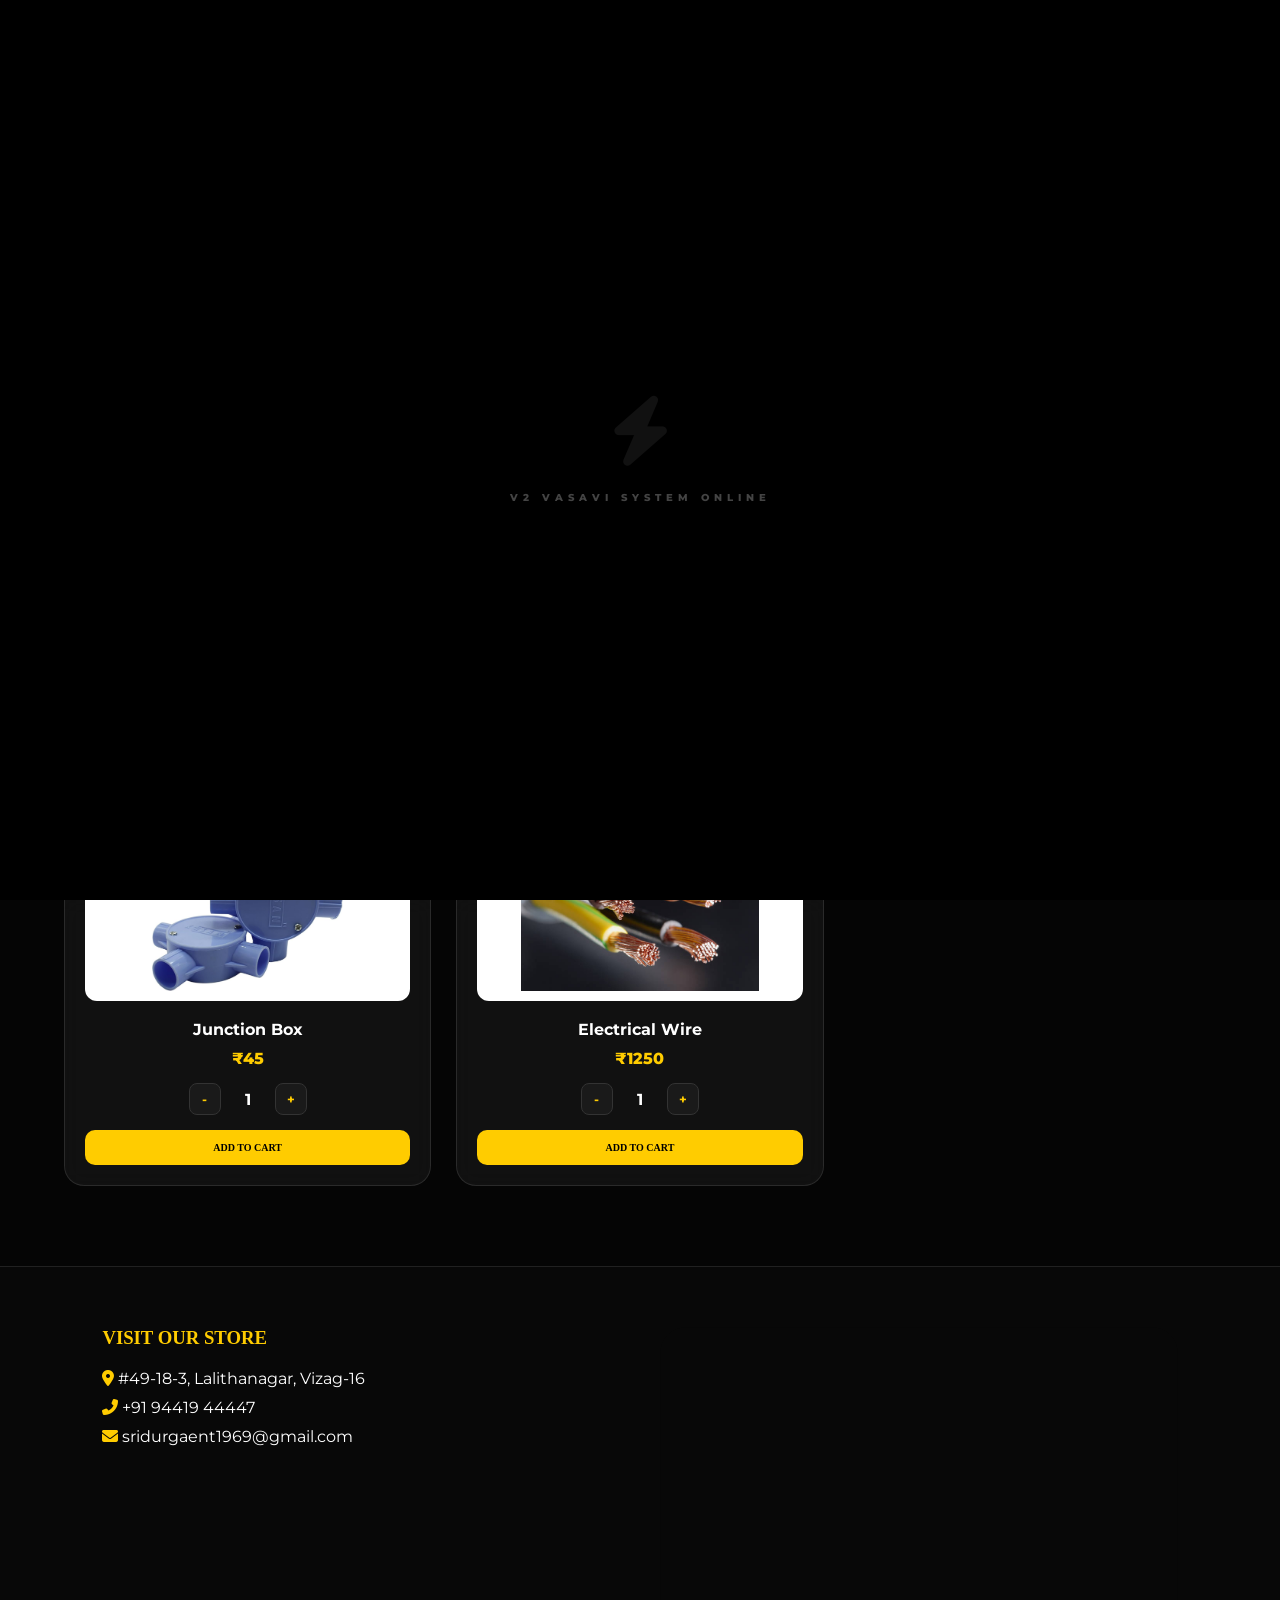
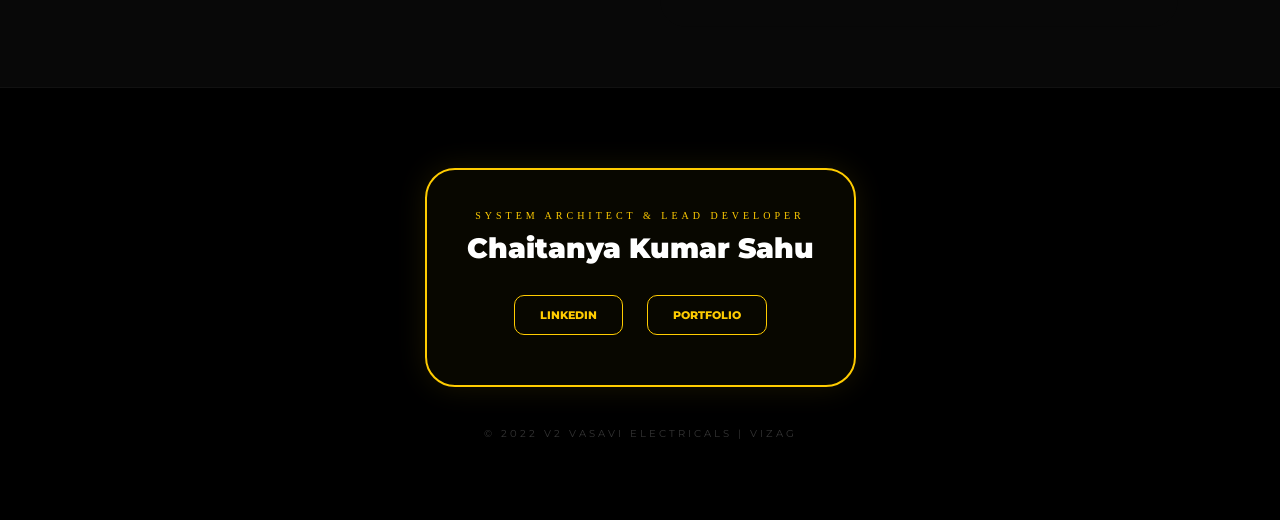
==== commit d06eee23: "Add files via upload" ====
--- a/index.html
+++ b/index.html
@@ -12,7 +12,7 @@
         body { background: var(--dark); color: #fff; overflow-x: hidden; }
 
         /* --- ⚡ PRO ANIMATED BACKGROUND --- */
-        #bg-canvas { position: fixed; top: 0; left: 0; z-index: -1; opacity: 0.4; }
+        #bg-canvas { position: fixed; top: 0; left: 0; z-index: -1; opacity: 0.3; }
 
         /* --- 🔌 VOLTAGE LOADER --- */
         #loader {
@@ -24,48 +24,51 @@
         @keyframes voltGlow { from { color: #111; } to { color: var(--primary); text-shadow: 0 0 40px var(--primary); } }
 
         /* --- NAVIGATION --- */
-        header { padding: 15px 8%; display: flex; justify-content: space-between; align-items: center; background: rgba(0,0,0,0.9); backdrop-filter: blur(25px); position: sticky; top: 0; z-index: 1000; border-bottom: 1px solid var(--border); }
-        .logo-box img { height: 55px; filter: drop-shadow(0 0 5px var(--primary)); }
+        header { padding: 10px 5%; display: flex; justify-content: space-between; align-items: center; background: rgba(0,0,0,0.95); backdrop-filter: blur(25px); position: sticky; top: 0; z-index: 1000; border-bottom: 2px solid var(--primary); }
+        .logo-box img { height: 50px; filter: drop-shadow(0 0 5px var(--primary)); }
         .cart-trigger { cursor: pointer; font-size: 24px; color: var(--primary); position: relative; }
-        .cart-badge { position: absolute; top: -10px; right: -12px; background: red; color: #fff; font-size: 10px; padding: 2px 7px; border-radius: 50%; font-weight: 800; }
-
-        /* --- ⚡ ELECTRIC HERO --- */
-        .hero { padding: 120px 8% 60px; text-align: center; }
-        .hero .est { color: var(--primary); letter-spacing: 6px; font-weight: 800; font-size: 11px; margin-bottom: 15px; display: block; }
-        .hero h1 { font-family: 'Syncopate', sans-serif; font-size: clamp(1.8rem, 5vw, 3rem); line-height: 1.2; margin-bottom: 20px; }
-        .hero .quote { font-family: 'Orbitron', sans-serif; font-size: 1.1rem; color: var(--primary); letter-spacing: 2px; text-transform: uppercase; margin-bottom: 40px; display: block; }
+        .cart-badge { position: absolute; top: -10px; right: -12px; background: #ff0000; color: #fff; font-size: 10px; padding: 2px 7px; border-radius: 50%; font-weight: 800; border: 2px solid #000; }
+
+        /* --- HERO --- */
+        .hero { padding: 60px 5%; text-align: center; }
+        .hero .est { color: var(--primary); letter-spacing: 6px; font-weight: 800; font-size: 11px; margin-bottom: 10px; display: block; }
+        .hero h1 { font-family: 'Syncopate', sans-serif; font-size: clamp(1.5rem, 4vw, 2.5rem); margin-bottom: 15px; }
+        .hero .quote { font-family: 'Orbitron', sans-serif; font-size: 1rem; color: var(--primary); text-transform: uppercase; letter-spacing: 2px; }
 
         /* --- PRODUCTS GRID --- */
-        .container { padding: 40px 8% 80px; display: grid; grid-template-columns: repeat(auto-fit, minmax(280px, 1fr)); gap: 30px; }
-        .card { background: var(--glass); border: 1px solid var(--border); border-radius: 25px; padding: 25px; transition: 0.5s; text-align: center; backdrop-filter: blur(10px); }
-        .card:hover { border-color: var(--primary); transform: translateY(-10px); }
-        .card img { width: 100%; height: 200px; object-fit: contain; background: #fff; border-radius: 15px; margin-bottom: 20px; padding: 10px; }
+        .container { padding: 40px 5% 80px; display: grid; grid-template-columns: repeat(auto-fit, minmax(280px, 1fr)); gap: 25px; }
+        .card { background: var(--glass); border: 1px solid var(--border); border-radius: 20px; padding: 20px; text-align: center; backdrop-filter: blur(10px); transition: 0.4s; }
+        .card:hover { border-color: var(--primary); transform: translateY(-10px); box-shadow: 0 0 20px rgba(255,204,0,0.1); }
+        .card img { width: 100%; height: 180px; object-fit: contain; background: #fff; border-radius: 12px; margin-bottom: 15px; padding: 10px; }
         
-        .qty-controls { display: flex; justify-content: center; align-items: center; gap: 15px; margin-bottom: 20px; }
-        .qty-btn { background: #1a1a1a; border: 1px solid #333; color: var(--primary); width: 35px; height: 35px; border-radius: 8px; cursor: pointer; font-weight: bold; }
-        .add-btn { width: 100%; padding: 15px; background: var(--primary); color: #000; border: none; border-radius: 12px; font-weight: 800; cursor: pointer; font-family: 'Syncopate'; font-size: 10px; }
-
-        /* --- 👤 PROPRIETOR & CONTACT --- */
-        .owner-section { padding: 80px 8%; background: #080808; display: flex; align-items: center; gap: 60px; flex-wrap: wrap; border-top: 1px solid var(--border); }
-        .owner-img-wrap img { width: 280px; height: 350px; object-fit: cover; border-radius: 20px; border: 1px solid var(--primary); }
-        
-        .contact-wrap { padding: 80px 8%; display: grid; grid-template-columns: 1fr 1fr; gap: 50px; background: #050505; }
-        .map-box { border-radius: 30px; overflow: hidden; border: 1px solid var(--border); height: 400px; filter: grayscale(1) invert(1); }
-
-        /* --- 📦 SIDE CART --- */
-        .cart-panel { position: fixed; top: 0; right: -100%; width: 380px; height: 100%; background: #0a0a0a; z-index: 2000; transition: 0.5s; padding: 30px; border-left: 2px solid var(--primary); }
+        .qty-controls { display: flex; justify-content: center; align-items: center; gap: 12px; margin-bottom: 15px; }
+        .qty-btn { background: #1a1a1a; border: 1px solid #333; color: var(--primary); width: 32px; height: 32px; border-radius: 8px; cursor: pointer; font-weight: bold; }
+        .add-btn { width: 100%; padding: 12px; background: var(--primary); color: #000; border: none; border-radius: 10px; font-weight: 800; cursor: pointer; font-family: 'Syncopate'; font-size: 10px; }
+
+        /* --- 📦 SIDE CART PANEL --- */
+        .cart-panel { position: fixed; top: 0; right: -100%; width: 380px; height: 100%; background: #0a0a0a; z-index: 2000; transition: 0.5s; padding: 30px; border-left: 2px solid var(--primary); box-shadow: -15px 0 40px #000; }
         .cart-panel.active { right: 0; }
-        .cart-item { display: flex; justify-content: space-between; margin-bottom: 15px; padding: 15px; background: #111; border-radius: 12px; border: 1px solid #222; }
+        .cart-header { display: flex; justify-content: space-between; align-items: center; margin-bottom: 30px; border-bottom: 1px solid #222; padding-bottom: 15px; }
+        .cart-items { height: 60%; overflow-y: auto; margin-bottom: 20px; }
+        .cart-item { display: flex; justify-content: space-between; align-items: center; margin-bottom: 15px; padding: 15px; background: #111; border-radius: 12px; border: 1px solid #222; }
+        .del-item { color: #ff4d4d; cursor: pointer; font-size: 18px; transition: 0.3s; }
+        .del-item:hover { transform: scale(1.2); }
+
+        /* --- 📍 CONTACT & LOCATION --- */
+        .contact-wrap { padding: 60px 8%; display: grid; grid-template-columns: repeat(auto-fit, minmax(300px, 1fr)); gap: 40px; background: #080808; border-top: 1px solid var(--border); }
+        .map-box { border-radius: 25px; overflow: hidden; border: 1px solid var(--border); height: 300px; filter: grayscale(1) invert(1); }
 
         /* --- 🔥 DEVELOPER MASTER CARD --- */
-        footer { padding: 100px 8%; background: #000; text-align: center; border-top: 1px solid #111; }
-        .dev-master-card { 
-            background: #0a0a0a; border: 2px solid var(--primary); padding: 50px; border-radius: 40px; 
-            display: inline-block; max-width: 650px; box-shadow: 0 0 50px rgba(255,204,0,0.1);
-        }
-        .dev-name { font-size: 30px; font-weight: 900; letter-spacing: 1px; margin: 10px 0; }
-        .dev-btn { display: inline-block; margin: 10px; padding: 12px 25px; border: 1px solid var(--primary); color: var(--primary); text-decoration: none; border-radius: 12px; font-weight: 700; font-size: 12px; transition: 0.3s; }
+        footer { padding: 80px 8%; background: #000; text-align: center; border-top: 1px solid #111; }
+        .dev-spotlight { 
+            border: 2px solid var(--primary); padding: 40px; border-radius: 30px; 
+            display: inline-block; background: rgba(255,204,0,0.03);
+            box-shadow: 0 0 30px rgba(255, 204, 0, 0.1);
+        }
+        .dev-btn { display: inline-block; margin: 10px; padding: 12px 25px; border: 1px solid var(--primary); color: var(--primary); text-decoration: none; border-radius: 10px; font-weight: 800; font-size: 11px; transition: 0.3s; }
         .dev-btn:hover { background: var(--primary); color: #000; }
+
+        @media (max-width: 600px) { .cart-panel { width: 100%; } }
     </style>
 </head>
 <body onload="initApp()">
@@ -74,7 +77,7 @@
 
 <div id="loader">
     <i class="fas fa-bolt bolt-icon"></i>
-    <p style="margin-top:25px; letter-spacing: 8px; font-weight: 800; font-size: 10px; color: #444;">V2 VASAVI SYSTEM ONLINE</p>
+    <p style="margin-top:25px; letter-spacing: 5px; font-weight: 800; font-size: 10px; color: #444;">V2 VASAVI SYSTEM ONLINE</p>
 </div>
 
 <header>
@@ -83,26 +86,18 @@
 </header>
 
 <section class="hero">
-    <span class="est">SINCE 2022 • VIZAG</span>
-    <h1>THE CURRENT OF <span style="color:var(--primary)">QUALITY.</span><br>THE VOLTAGE OF <span style="color:var(--primary)">TRUST.</span></h1>
-    <span class="quote">"Lighting Futures, Empowering Homes."</span>
+    <span class="est">ESTABLISHED 2022 • VIZAG</span>
+    <h1>EMPOWERING HOMES.<br><span style="color:var(--primary)">LIGHTING FUTURES.</span></h1>
+    <span class="quote">Quality of Service • Voltage of Trust</span>
 </section>
 
 <div class="container" id="prodGrid"></div>
-
-<section class="owner-section">
-    <div class="owner-img-wrap"><img src="uncle.jpg" alt="K. Narasimha Murthy"></div>
-    <div class="owner-info">
-        <h2 style="font-family:'Syncopate'; color:var(--primary);">K. Narasimha Murthy</h2>
-        <p style="color:#888; margin-top:15px; line-height:1.8;">Leading V2 Vasavi Electricals with a commitment to safety and high-standard electrical fittings for industrial and domestic needs in Visakhapatnam.</p>
-    </div>
-</section>
 
 <section class="contact-wrap">
     <div>
-        <h3 style="font-family:'Syncopate'; color:var(--primary); margin-bottom:30px;">CONTACT US</h3>
-        <p style="margin-bottom:20px;"><i class="fas fa-map-marker-alt" style="color:var(--primary);"></i> #49-18-3, Lalithanagar, Vizag</p>
-        <p style="margin-bottom:20px;"><i class="fas fa-phone-alt" style="color:var(--primary);"></i> +91 94419 44447</p>
+        <h3 style="font-family:'Syncopate'; color:var(--primary); margin-bottom:20px;">VISIT OUR STORE</h3>
+        <p style="margin-bottom:10px;"><i class="fas fa-map-marker-alt" style="color:var(--primary);"></i> #49-18-3, Lalithanagar, Vizag-16</p>
+        <p style="margin-bottom:10px;"><i class="fas fa-phone-alt" style="color:var(--primary);"></i> +91 94419 44447</p>
         <p><i class="fas fa-envelope" style="color:var(--primary);"></i> sridurgaent1969@gmail.com</p>
     </div>
     <div class="map-box">
@@ -111,25 +106,25 @@
 </section>
 
 <div id="cartPanel" class="cart-panel">
-    <div style="display:flex; justify-content:space-between; align-items:center; margin-bottom:40px;">
-        <h2 style="font-family:'Syncopate'; color:var(--primary);">CART</h2>
-        <i class="fas fa-times" onclick="toggleCart(false)" style="cursor:pointer; font-size:24px;"></i>
-    </div>
-    <div id="cartItems"></div>
+    <div class="cart-header">
+        <h2 style="font-family:'Syncopate'; color:var(--primary); font-size: 18px;">MY SHOPPING CART</h2>
+        <i class="fas fa-times" onclick="toggleCart(false)" style="cursor:pointer; font-size:24px; color:#555;"></i>
+    </div>
+    <div id="cartItems" class="cart-items"></div>
     <div id="total" style="font-size: 22px; font-weight: bold; margin: 20px 0; border-top: 1px solid #333; padding-top: 20px; color:var(--primary);">Total: ₹0</div>
-    <button class="add-btn" style="background:#25d366; color:#fff;" onclick="checkout()">PLACE WHATSAPP ORDER</button>
+    <button class="add-btn" style="background:#25d366; color:#fff;" onclick="checkout()">PLACE ORDER ON WHATSAPP</button>
 </div>
 
 <footer>
-    <div class="dev-master-card">
-        <span style="font-family:'Syncopate'; color:var(--primary); font-size:10px; letter-spacing:5px;">SYSTEM ARCHITECT</span>
-        <h2 class="dev-name">Chaitanya Kumar Sahu</h2>
-        <p style="color:#555; font-size:14px;">Contact me for Premium Digital Infrastructure & Automation:</p>
-        <div class="dev-btns">
+    <div class="dev-spotlight">
+        <p style="font-family:'Syncopate'; color:var(--primary); font-size:10px; letter-spacing:4px; margin-bottom:10px;">SYSTEM ARCHITECT & LEAD DEVELOPER</p>
+        <h2 style="font-size:28px; font-weight:900; margin-bottom:20px;">Chaitanya Kumar Sahu</h2>
+        <div class="dev-links">
             <a href="https://www.linkedin.com/in/chaitanya-kumar-sahu" target="_blank" class="dev-btn">LINKEDIN</a>
             <a href="https://chaitanya-kumar-sahu-portifolio.netlify.app/" target="_blank" class="dev-btn">PORTFOLIO</a>
         </div>
     </div>
+    <p style="margin-top:40px; opacity:0.2; font-size:10px; letter-spacing:3px;">© 2022 V2 VASAVI ELECTRICALS | VIZAG</p>
 </footer>
 
 <script>
@@ -137,8 +132,8 @@
         { id: 1, name: 'Precision MCB', price: 450, img: 'mcb.jpg' },
         { id: 2, name: 'Modular Socket', price: 85, img: 'socket.jpg' },
         { id: 3, name: 'PVC Conduit Pipe', price: 120, img: 'pipe.jpg' },
-        { id: 4, name: '4-Way Junction', price: 45, img: 'junction.jpg' },
-        { id: 5, name: 'Copper Wire Bundle', price: 1250, img: 'wire.jpg' }
+        { id: 4, name: 'Junction Box', price: 45, img: 'junction.jpg' },
+        { id: 5, name: 'Electrical Wire', price: 1250, img: 'wire.jpg' }
     ];
     let cart = {};
 
@@ -152,11 +147,11 @@
         document.getElementById('prodGrid').innerHTML = products.map(p => `
             <div class="card">
                 <img src="${p.img}" onerror="this.src='https://via.placeholder.com/300x200?text=V2+Item'">
-                <h3>${p.name}</h3>
+                <h3 style="font-size:16px; margin-bottom:10px;">${p.name}</h3>
                 <p style="color:var(--primary); font-weight:800; margin-bottom:15px;">₹${p.price}</p>
                 <div class="qty-controls">
                     <button class="qty-btn" onclick="updateQty(${p.id},-1)">-</button>
-                    <span id="qty-${p.id}">1</span>
+                    <span id="qty-${p.id}" style="font-weight:bold; min-width:30px;">1</span>
                     <button class="qty-btn" onclick="updateQty(${p.id},1)">+</button>
                 </div>
                 <button class="add-btn" onclick="addToCart(${p.id})">ADD TO CART</button>
@@ -164,21 +159,54 @@
         `).join('');
     }
 
-    function updateQty(id, d) { let e=document.getElementById('qty-'+id); let v=parseInt(e.innerText)+d; if(v>=1) e.innerText=v; }
+    function updateQty(id, d) { 
+        let e=document.getElementById('qty-'+id); 
+        let v=parseInt(e.innerText)+d; 
+        if(v >= 0) e.innerText = v; // Allow 0 selection
+    }
 
     function addToCart(id) {
         let q=parseInt(document.getElementById('qty-'+id).innerText);
-        let p=products.find(x=>x.id===id);
-        if(cart[id]) cart[id].qty += q; else cart[id] = {...p, qty: q};
-        renderCart(); toggleCart(true);
+        if(q === 0) {
+            if(cart[id]) delete cart[id]; // If 0 is added, remove from cart
+        } else {
+            let p=products.find(x=>x.id===id);
+            cart[id] = {...p, qty: q}; // Replace with current quantity
+        }
+        renderCart(); 
+        toggleCart(true);
+    }
+
+    function deleteFromCart(id) {
+        delete cart[id];
+        renderCart();
     }
 
     function renderCart() {
         let keys=Object.keys(cart), t=0;
         document.getElementById('cartCount').innerText = keys.length;
-        document.getElementById('cartItems').innerHTML = keys.map(k => {
+        const container = document.getElementById('cartItems');
+        
+        if(keys.length === 0) {
+            container.innerHTML = '<p style="text-align:center; color: #444; margin-top: 50px;">Cart is empty.</p>';
+            document.getElementById('total').innerText = "Total: ₹0";
+            return;
+        }
+
+        container.innerHTML = keys.map(k => {
             t += cart[k].price * cart[k].qty;
-            return `<div class="cart-item"><div><b>${cart[k].name}</b><br>Qty: ${cart[k].qty}</div><div>₹${cart[k].price * cart[k].qty}</div></div>`;
+            return `
+                <div class="cart-item">
+                    <div>
+                        <div style="font-weight:bold; font-size:14px;">${cart[k].name}</div>
+                        <div style="font-size:12px; color:#777;">₹${cart[k].price} × ${cart[k].qty} Pcs</div>
+                    </div>
+                    <div style="display:flex; align-items:center; gap:15px;">
+                        <div style="font-weight:800; color:var(--primary);">₹${cart[k].price * cart[k].qty}</div>
+                        <i class="fas fa-trash-alt del-item" onclick="deleteFromCart(${k})"></i>
+                    </div>
+                </div>
+            `;
         }).join('');
         document.getElementById('total').innerText = "Total: ₹" + t;
     }
@@ -186,8 +214,8 @@
     function toggleCart(s) { document.getElementById('cartPanel').classList.toggle('active', s); }
 
     function checkout() {
-        let items=Object.keys(cart); if(!items.length) return alert("Empty!");
-        let m = "*Order from V2 Vasavi*:\n" + items.map(k=>`- ${cart[k].name} (Qty: ${cart[k].qty})`).join("\n");
+        let items=Object.keys(cart); if(!items.length) return alert("Add items to order!");
+        let m = "*New Order from V2 Vasavi Website*:\n" + items.map(k=>`- ${cart[k].name} [${cart[k].qty} Pcs]`).join("\n");
         window.open("https://wa.me/919441944447?text=" + encodeURIComponent(m));
     }
 
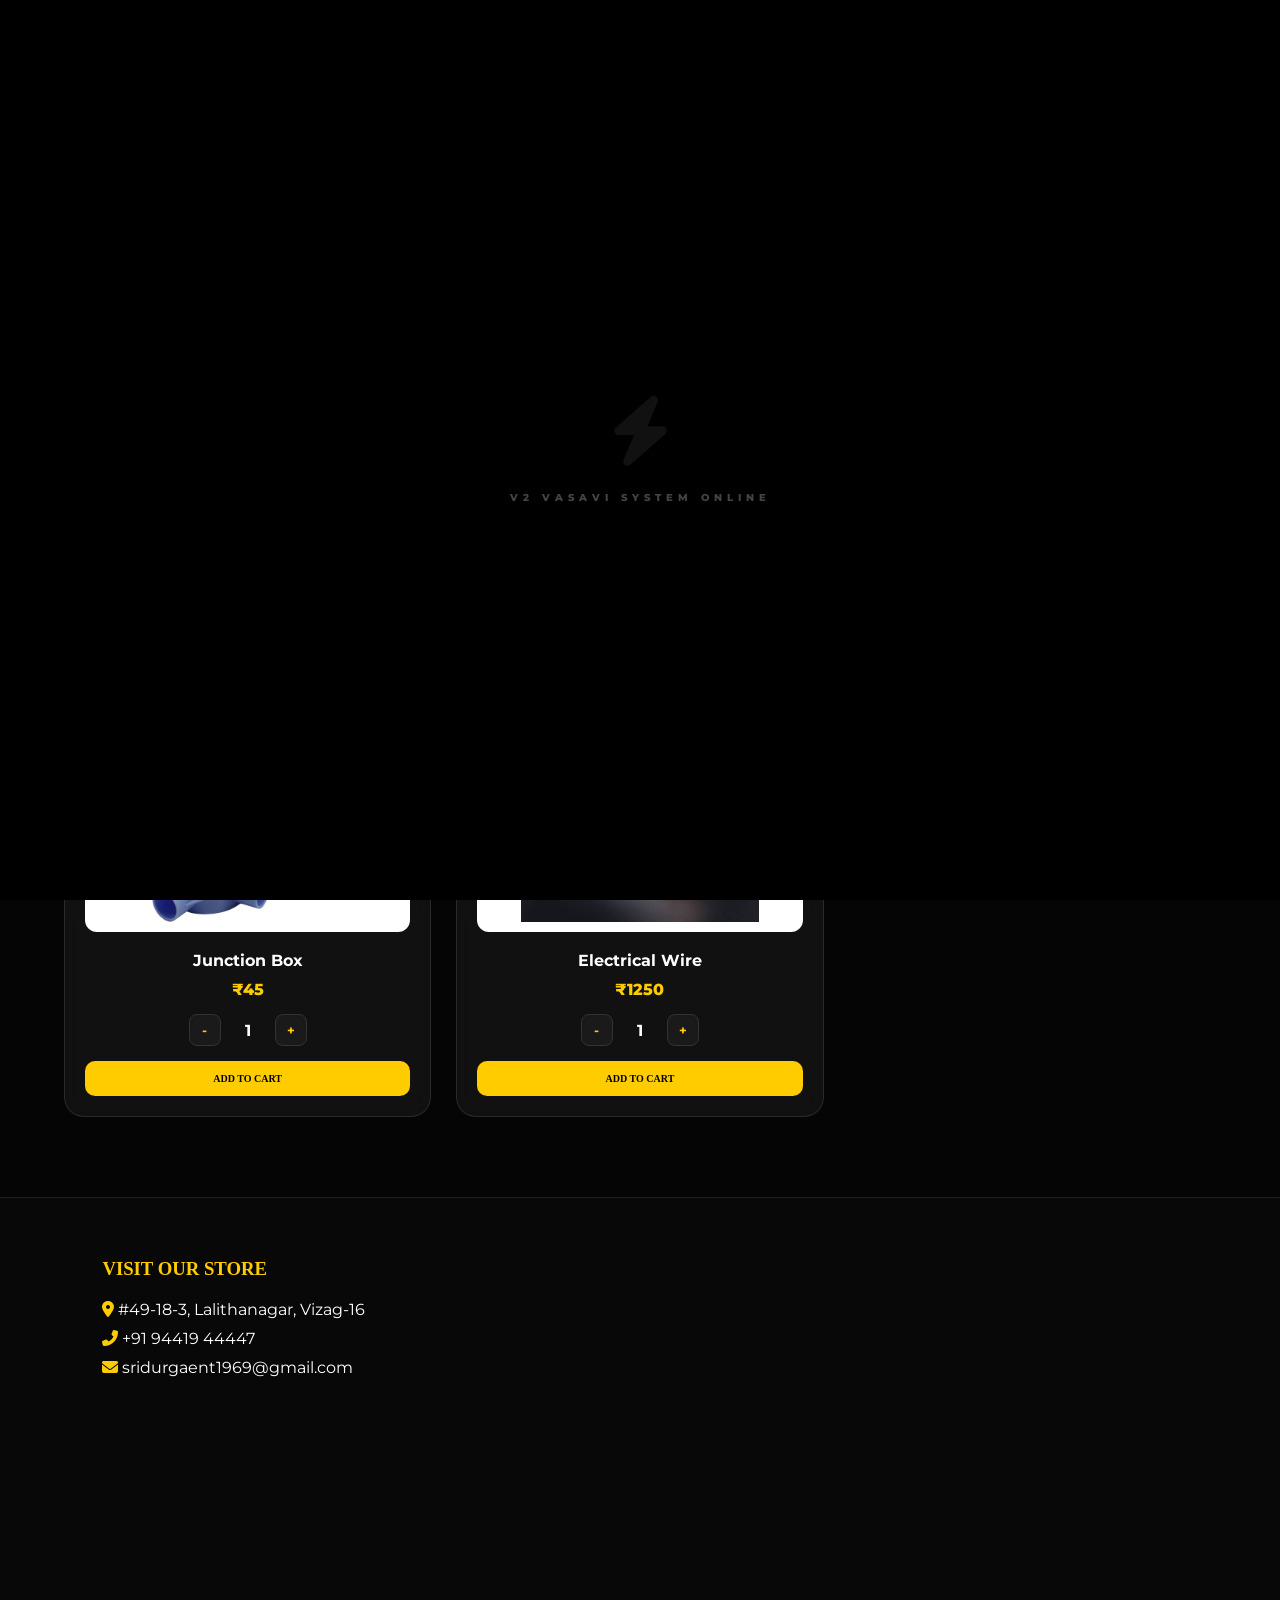
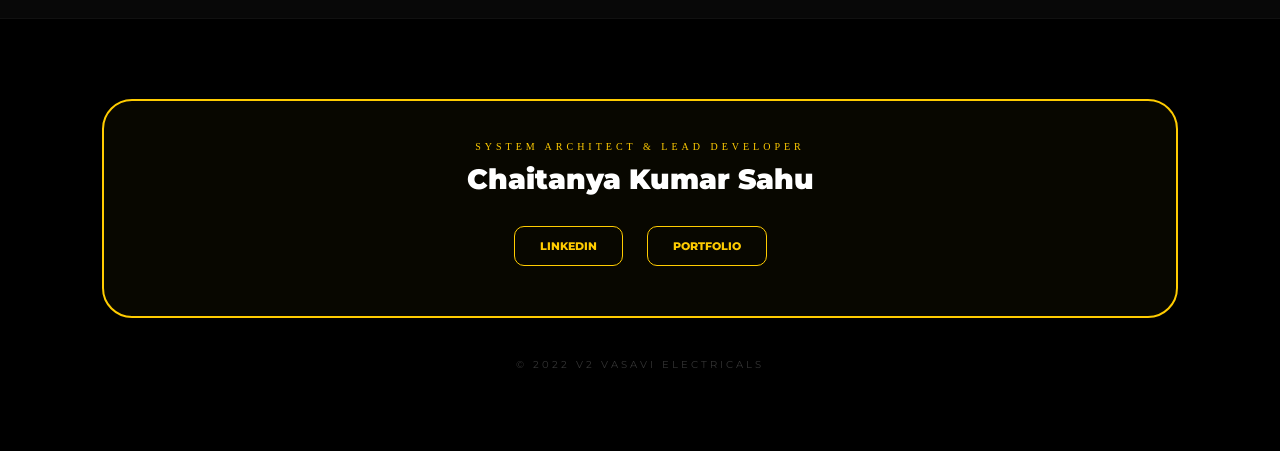
==== commit 340a842a: "Add files via upload" ====
--- a/index.html
+++ b/index.html
@@ -31,14 +31,12 @@
 
         /* --- HERO --- */
         .hero { padding: 60px 5%; text-align: center; }
-        .hero .est { color: var(--primary); letter-spacing: 6px; font-weight: 800; font-size: 11px; margin-bottom: 10px; display: block; }
         .hero h1 { font-family: 'Syncopate', sans-serif; font-size: clamp(1.5rem, 4vw, 2.5rem); margin-bottom: 15px; }
-        .hero .quote { font-family: 'Orbitron', sans-serif; font-size: 1rem; color: var(--primary); text-transform: uppercase; letter-spacing: 2px; }
+        .hero .quote { font-family: 'Orbitron', sans-serif; font-size: 1rem; color: var(--primary); letter-spacing: 2px; }
 
         /* --- PRODUCTS GRID --- */
         .container { padding: 40px 5% 80px; display: grid; grid-template-columns: repeat(auto-fit, minmax(280px, 1fr)); gap: 25px; }
         .card { background: var(--glass); border: 1px solid var(--border); border-radius: 20px; padding: 20px; text-align: center; backdrop-filter: blur(10px); transition: 0.4s; }
-        .card:hover { border-color: var(--primary); transform: translateY(-10px); box-shadow: 0 0 20px rgba(255,204,0,0.1); }
         .card img { width: 100%; height: 180px; object-fit: contain; background: #fff; border-radius: 12px; margin-bottom: 15px; padding: 10px; }
         
         .qty-controls { display: flex; justify-content: center; align-items: center; gap: 12px; margin-bottom: 15px; }
@@ -46,13 +44,17 @@
         .add-btn { width: 100%; padding: 12px; background: var(--primary); color: #000; border: none; border-radius: 10px; font-weight: 800; cursor: pointer; font-family: 'Syncopate'; font-size: 10px; }
 
         /* --- 📦 SIDE CART PANEL --- */
-        .cart-panel { position: fixed; top: 0; right: -100%; width: 380px; height: 100%; background: #0a0a0a; z-index: 2000; transition: 0.5s; padding: 30px; border-left: 2px solid var(--primary); box-shadow: -15px 0 40px #000; }
+        .cart-panel { position: fixed; top: 0; right: -100%; width: 400px; height: 100%; background: #0a0a0a; z-index: 2000; transition: 0.5s; padding: 30px; border-left: 2px solid var(--primary); box-shadow: -15px 0 40px #000; }
         .cart-panel.active { right: 0; }
         .cart-header { display: flex; justify-content: space-between; align-items: center; margin-bottom: 30px; border-bottom: 1px solid #222; padding-bottom: 15px; }
+        
         .cart-items { height: 60%; overflow-y: auto; margin-bottom: 20px; }
         .cart-item { display: flex; justify-content: space-between; align-items: center; margin-bottom: 15px; padding: 15px; background: #111; border-radius: 12px; border: 1px solid #222; }
-        .del-item { color: #ff4d4d; cursor: pointer; font-size: 18px; transition: 0.3s; }
-        .del-item:hover { transform: scale(1.2); }
+        
+        /* Cart Specific Qty Design */
+        .cart-qty-row { display: flex; align-items: center; gap: 8px; margin-top: 5px; }
+        .cart-qty-btn { background: #222; border: 1px solid #444; color: var(--primary); width: 24px; height: 24px; border-radius: 4px; cursor: pointer; font-size: 12px; }
+        .del-item { color: #ff4d4d; cursor: pointer; font-size: 16px; margin-left: 10px; }
 
         /* --- 📍 CONTACT & LOCATION --- */
         .contact-wrap { padding: 60px 8%; display: grid; grid-template-columns: repeat(auto-fit, minmax(300px, 1fr)); gap: 40px; background: #080808; border-top: 1px solid var(--border); }
@@ -60,11 +62,7 @@
 
         /* --- 🔥 DEVELOPER MASTER CARD --- */
         footer { padding: 80px 8%; background: #000; text-align: center; border-top: 1px solid #111; }
-        .dev-spotlight { 
-            border: 2px solid var(--primary); padding: 40px; border-radius: 30px; 
-            display: inline-block; background: rgba(255,204,0,0.03);
-            box-shadow: 0 0 30px rgba(255, 204, 0, 0.1);
-        }
+        .dev-spotlight { border: 2px solid var(--primary); padding: 40px; border-radius: 30px; background: rgba(255,204,0,0.03); }
         .dev-btn { display: inline-block; margin: 10px; padding: 12px 25px; border: 1px solid var(--primary); color: var(--primary); text-decoration: none; border-radius: 10px; font-weight: 800; font-size: 11px; transition: 0.3s; }
         .dev-btn:hover { background: var(--primary); color: #000; }
 
@@ -86,9 +84,8 @@
 </header>
 
 <section class="hero">
-    <span class="est">ESTABLISHED 2022 • VIZAG</span>
-    <h1>EMPOWERING HOMES.<br><span style="color:var(--primary)">LIGHTING FUTURES.</span></h1>
-    <span class="quote">Quality of Service • Voltage of Trust</span>
+    <h1>THE CURRENT OF <span style="color:var(--primary)">QUALITY.</span></h1>
+    <span class="quote">"Lighting Futures, Empowering Homes."</span>
 </section>
 
 <div class="container" id="prodGrid"></div>
@@ -107,7 +104,7 @@
 
 <div id="cartPanel" class="cart-panel">
     <div class="cart-header">
-        <h2 style="font-family:'Syncopate'; color:var(--primary); font-size: 18px;">MY SHOPPING CART</h2>
+        <h2 style="font-family:'Syncopate'; color:var(--primary); font-size: 18px;">ACTIVE CART</h2>
         <i class="fas fa-times" onclick="toggleCart(false)" style="cursor:pointer; font-size:24px; color:#555;"></i>
     </div>
     <div id="cartItems" class="cart-items"></div>
@@ -124,7 +121,7 @@
             <a href="https://chaitanya-kumar-sahu-portifolio.netlify.app/" target="_blank" class="dev-btn">PORTFOLIO</a>
         </div>
     </div>
-    <p style="margin-top:40px; opacity:0.2; font-size:10px; letter-spacing:3px;">© 2022 V2 VASAVI ELECTRICALS | VIZAG</p>
+    <p style="margin-top:40px; opacity:0.2; font-size:10px; letter-spacing:3px;">© 2022 V2 VASAVI ELECTRICALS</p>
 </footer>
 
 <script>
@@ -162,19 +159,26 @@
     function updateQty(id, d) { 
         let e=document.getElementById('qty-'+id); 
         let v=parseInt(e.innerText)+d; 
-        if(v >= 0) e.innerText = v; // Allow 0 selection
+        if(v >= 0) e.innerText = v; 
     }
 
     function addToCart(id) {
         let q=parseInt(document.getElementById('qty-'+id).innerText);
-        if(q === 0) {
-            if(cart[id]) delete cart[id]; // If 0 is added, remove from cart
-        } else {
+        if(q > 0) {
             let p=products.find(x=>x.id===id);
-            cart[id] = {...p, qty: q}; // Replace with current quantity
-        }
-        renderCart(); 
-        toggleCart(true);
+            if(cart[id]) cart[id].qty += q;
+            else cart[id] = {...p, qty: q};
+            renderCart(); toggleCart(true);
+        }
+    }
+
+    // New Function: Cart Minus/Plus Logic
+    function updateCartItemQty(id, d) {
+        if(cart[id]) {
+            cart[id].qty += d;
+            if(cart[id].qty <= 0) delete cart[id];
+            renderCart();
+        }
     }
 
     function deleteFromCart(id) {
@@ -188,7 +192,7 @@
         const container = document.getElementById('cartItems');
         
         if(keys.length === 0) {
-            container.innerHTML = '<p style="text-align:center; color: #444; margin-top: 50px;">Cart is empty.</p>';
+            container.innerHTML = '<p style="text-align:center; color: #444; margin-top: 50px;">Empty Cart</p>';
             document.getElementById('total').innerText = "Total: ₹0";
             return;
         }
@@ -199,11 +203,16 @@
                 <div class="cart-item">
                     <div>
                         <div style="font-weight:bold; font-size:14px;">${cart[k].name}</div>
-                        <div style="font-size:12px; color:#777;">₹${cart[k].price} × ${cart[k].qty} Pcs</div>
+                        <div class="cart-qty-row">
+                            <button class="cart-qty-btn" onclick="updateCartItemQty(${k}, -1)">-</button>
+                            <span style="font-size:13px; font-weight:800; min-width:20px; text-align:center;">${cart[k].qty}</span>
+                            <button class="cart-qty-btn" onclick="updateCartItemQty(${k}, 1)">+</button>
+                            <span style="font-size:11px; color:#555; margin-left:5px;">Pcs</span>
+                        </div>
                     </div>
                     <div style="display:flex; align-items:center; gap:15px;">
                         <div style="font-weight:800; color:var(--primary);">₹${cart[k].price * cart[k].qty}</div>
-                        <i class="fas fa-trash-alt del-item" onclick="deleteFromCart(${k})"></i>
+                        <i class="fas fa-times del-item" onclick="deleteFromCart(${k})"></i>
                     </div>
                 </div>
             `;
@@ -214,8 +223,8 @@
     function toggleCart(s) { document.getElementById('cartPanel').classList.toggle('active', s); }
 
     function checkout() {
-        let items=Object.keys(cart); if(!items.length) return alert("Add items to order!");
-        let m = "*New Order from V2 Vasavi Website*:\n" + items.map(k=>`- ${cart[k].name} [${cart[k].qty} Pcs]`).join("\n");
+        let items=Object.keys(cart); if(!items.length) return;
+        let m = "*New Order from V2 Vasavi*:\n" + items.map(k=>`- ${cart[k].name} [${cart[k].qty} Pcs]`).join("\n");
         window.open("https://wa.me/919441944447?text=" + encodeURIComponent(m));
     }
 
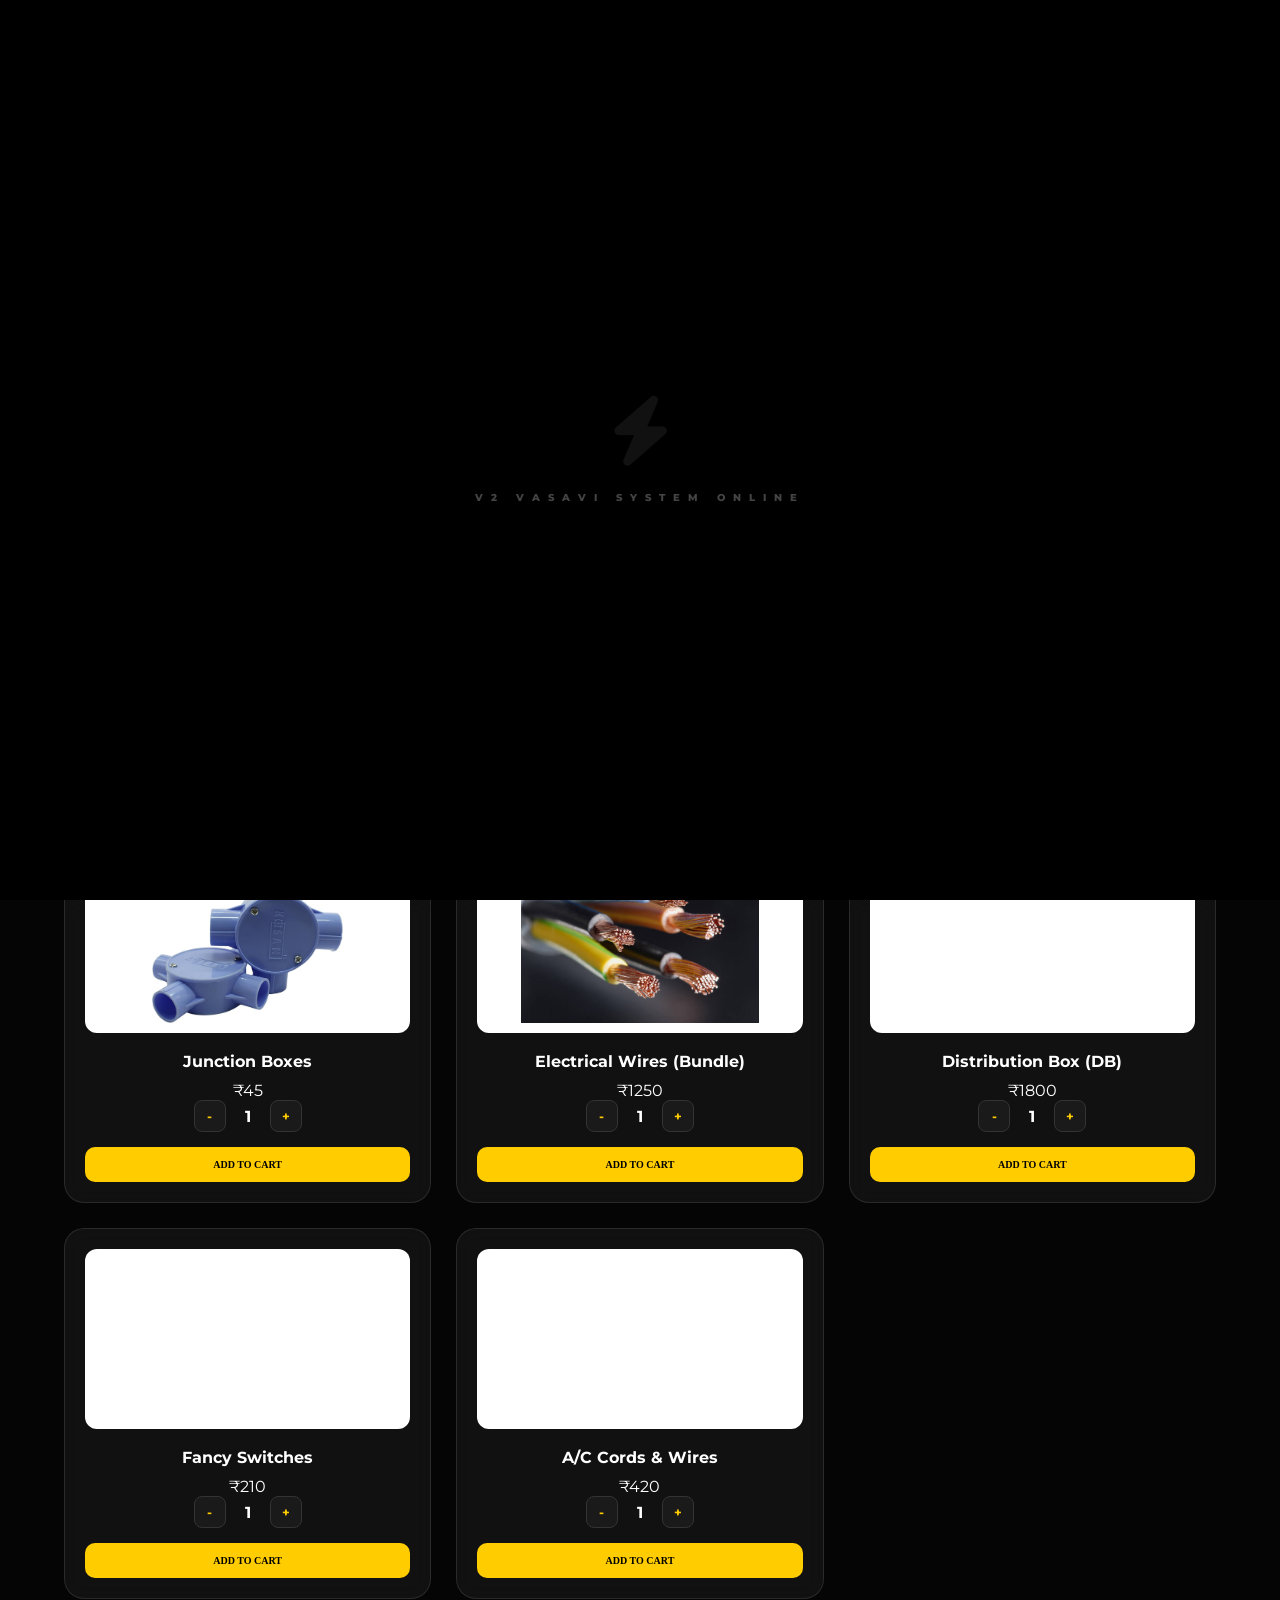
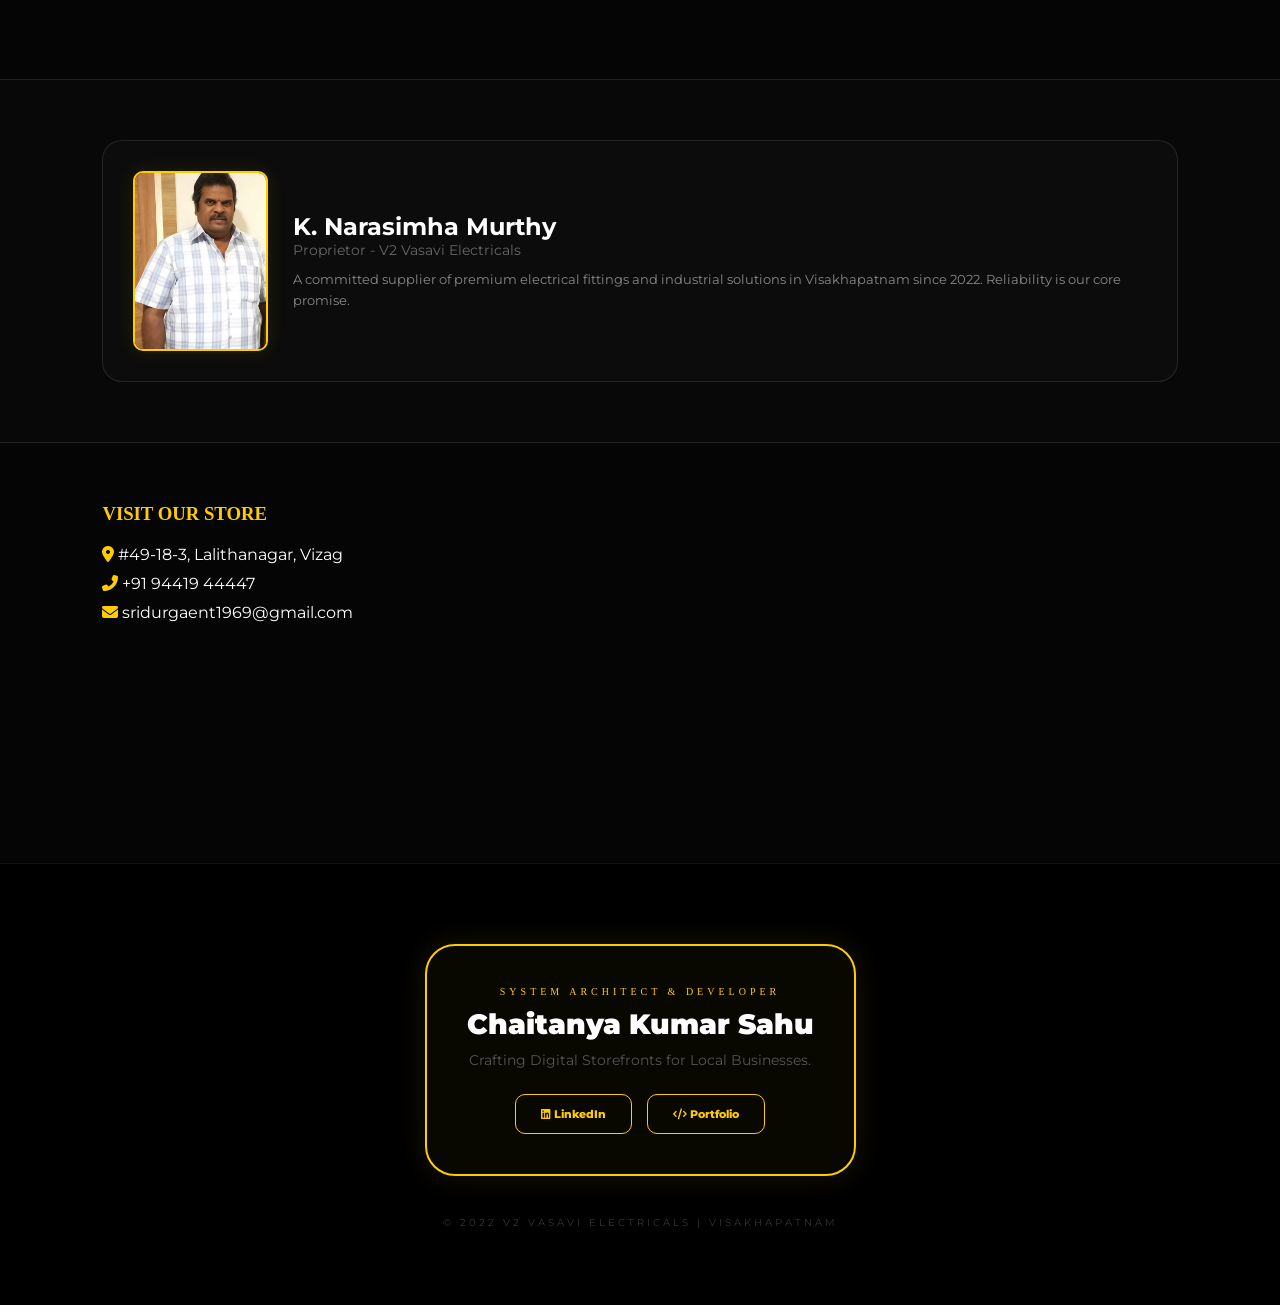
==== commit 68146a32: "Add files via upload" ====
--- a/index.html
+++ b/index.html
@@ -3,7 +3,7 @@
 <head>
     <meta charset="UTF-8">
     <meta name="viewport" content="width=device-width, initial-scale=1.0">
-    <title>V2 Vasavi Electricals | System Architect Chaitanya</title>
+    <title>V2 Vasavi Electricals | Lead Developer Chaitanya</title>
     <link rel="stylesheet" href="https://cdnjs.cloudflare.com/ajax/libs/font-awesome/6.4.0/css/all.min.css">
     <link href="https://fonts.googleapis.com/css2?family=Syncopate:wght@400;700&family=Montserrat:wght@300;500;800&family=Orbitron:wght@500;700&display=swap" rel="stylesheet">
     <style>
@@ -23,50 +23,71 @@
         .bolt-icon { font-size: 70px; color: #111; animation: voltGlow 0.8s infinite alternate; }
         @keyframes voltGlow { from { color: #111; } to { color: var(--primary); text-shadow: 0 0 40px var(--primary); } }
 
-        /* --- NAVIGATION --- */
-        header { padding: 10px 5%; display: flex; justify-content: space-between; align-items: center; background: rgba(0,0,0,0.95); backdrop-filter: blur(25px); position: sticky; top: 0; z-index: 1000; border-bottom: 2px solid var(--primary); }
+        /* --- Header --- */
+        header { padding: 10px 5%; display: flex; justify-content: space-between; align-items: center; background: rgba(0,0,0,0.95); backdrop-filter: blur(20px); position: sticky; top: 0; z-index: 1000; border-bottom: 2px solid var(--primary); gap: 15px; }
+        .logo-box { display: flex; align-items: center; gap: 10px; }
         .logo-box img { height: 50px; filter: drop-shadow(0 0 5px var(--primary)); }
-        .cart-trigger { cursor: pointer; font-size: 24px; color: var(--primary); position: relative; }
+        .logo-box h1 { font-family: 'Syncopate', sans-serif; font-size: 14px; color: var(--primary); letter-spacing: 2px; }
+
+        .search-container { flex-grow: 1; max-width: 400px; position: relative; }
+        .search-container input { width: 100%; padding: 10px 40px; border-radius: 25px; border: 1px solid var(--border); background: #111; color: #fff; outline: none; transition: 0.3s; }
+        .search-container input:focus { border-color: var(--primary); background: #181818; }
+        .search-container i { position: absolute; left: 15px; top: 12px; color: var(--primary); }
+
+        .cart-trigger { position: relative; cursor: pointer; font-size: 22px; color: var(--primary); }
         .cart-badge { position: absolute; top: -10px; right: -12px; background: #ff0000; color: #fff; font-size: 10px; padding: 2px 7px; border-radius: 50%; font-weight: 800; border: 2px solid #000; }
 
-        /* --- HERO --- */
-        .hero { padding: 60px 5%; text-align: center; }
-        .hero h1 { font-family: 'Syncopate', sans-serif; font-size: clamp(1.5rem, 4vw, 2.5rem); margin-bottom: 15px; }
-        .hero .quote { font-family: 'Orbitron', sans-serif; font-size: 1rem; color: var(--primary); letter-spacing: 2px; }
-
-        /* --- PRODUCTS GRID --- */
-        .container { padding: 40px 5% 80px; display: grid; grid-template-columns: repeat(auto-fit, minmax(280px, 1fr)); gap: 25px; }
-        .card { background: var(--glass); border: 1px solid var(--border); border-radius: 20px; padding: 20px; text-align: center; backdrop-filter: blur(10px); transition: 0.4s; }
+        /* --- Hero --- */
+        .hero { padding: 80px 5% 40px; text-align: center; background: radial-gradient(circle at center, #111 0%, #000 100%); }
+        .hero .est { color: var(--primary); letter-spacing: 6px; font-weight: 800; font-size: 11px; margin-bottom: 10px; display: block; }
+        .hero h1 { font-family: 'Syncopate', sans-serif; font-size: clamp(1.8rem, 5vw, 2.8rem); margin-bottom: 15px; }
+        .hero .quote { font-family: 'Orbitron', sans-serif; font-size: 1rem; color: var(--primary); text-transform: uppercase; letter-spacing: 2px; text-shadow: 0 0 15px rgba(255,204,0,0.3); }
+
+        /* --- Dynamic Filtering --- */
+        .filter-wrap { padding: 0 5%; display: flex; gap: 12px; overflow-x: auto; margin-bottom: 20px; justify-content: center; }
+        .chip { padding: 10px 20px; border: 1px solid var(--border); border-radius: 25px; font-size: 12px; cursor: pointer; transition: 0.3s; white-space: nowrap; backdrop-filter: blur(10px); }
+        .chip:hover { border-color: var(--primary); }
+        .chip.active { background: var(--primary); color: #000; border-color: var(--primary); font-weight: bold; }
+
+        /* --- Products Grid --- */
+        .container { padding: 20px 5% 80px; display: grid; grid-template-columns: repeat(auto-fit, minmax(280px, 1fr)); gap: 25px; }
+        .card { background: var(--glass); border: 1px solid var(--border); border-radius: 20px; padding: 20px; text-align: center; transition: 0.4s; backdrop-filter: blur(10px); display: none; } /* Default hide for filtering */
+        .card.visible { display: block; }
+        .card:hover { border-color: var(--primary); transform: translateY(-10px); box-shadow: 0 10px 30px rgba(255,204,0,0.1); }
         .card img { width: 100%; height: 180px; object-fit: contain; background: #fff; border-radius: 12px; margin-bottom: 15px; padding: 10px; }
         
         .qty-controls { display: flex; justify-content: center; align-items: center; gap: 12px; margin-bottom: 15px; }
-        .qty-btn { background: #1a1a1a; border: 1px solid #333; color: var(--primary); width: 32px; height: 32px; border-radius: 8px; cursor: pointer; font-weight: bold; }
-        .add-btn { width: 100%; padding: 12px; background: var(--primary); color: #000; border: none; border-radius: 10px; font-weight: 800; cursor: pointer; font-family: 'Syncopate'; font-size: 10px; }
-
-        /* --- 📦 SIDE CART PANEL --- */
-        .cart-panel { position: fixed; top: 0; right: -100%; width: 400px; height: 100%; background: #0a0a0a; z-index: 2000; transition: 0.5s; padding: 30px; border-left: 2px solid var(--primary); box-shadow: -15px 0 40px #000; }
+        .qty-btn { background: #1a1a1a; border: 1px solid #333; color: var(--primary); width: 32px; height: 32px; border-radius: 8px; cursor: pointer; font-weight: bold; transition: 0.2s; }
+        .qty-btn:hover { background: var(--primary); color: #000; }
+        
+        .add-btn { width: 100%; padding: 12px; background: var(--primary); color: #000; border: none; border-radius: 10px; font-weight: 800; cursor: pointer; font-family: 'Syncopate'; font-size: 10px; transition: 0.3s; }
+        .add-btn:hover { background: #fff; }
+
+        /* --- 📦 Cart Panel --- */
+        .cart-panel { position: fixed; top: 0; right: -100%; width: 380px; height: 100%; background: #0a0a0a; z-index: 2000; transition: 0.5s; padding: 30px; border-left: 2px solid var(--primary); box-shadow: -15px 0 40px #000; }
         .cart-panel.active { right: 0; }
         .cart-header { display: flex; justify-content: space-between; align-items: center; margin-bottom: 30px; border-bottom: 1px solid #222; padding-bottom: 15px; }
-        
-        .cart-items { height: 60%; overflow-y: auto; margin-bottom: 20px; }
-        .cart-item { display: flex; justify-content: space-between; align-items: center; margin-bottom: 15px; padding: 15px; background: #111; border-radius: 12px; border: 1px solid #222; }
-        
-        /* Cart Specific Qty Design */
-        .cart-qty-row { display: flex; align-items: center; gap: 8px; margin-top: 5px; }
-        .cart-qty-btn { background: #222; border: 1px solid #444; color: var(--primary); width: 24px; height: 24px; border-radius: 4px; cursor: pointer; font-size: 12px; }
-        .del-item { color: #ff4d4d; cursor: pointer; font-size: 16px; margin-left: 10px; }
-
-        /* --- 📍 CONTACT & LOCATION --- */
-        .contact-wrap { padding: 60px 8%; display: grid; grid-template-columns: repeat(auto-fit, minmax(300px, 1fr)); gap: 40px; background: #080808; border-top: 1px solid var(--border); }
+        .cart-items { height: 65%; overflow-y: auto; margin-bottom: 20px; }
+        .cart-item { display: flex; justify-content: space-between; align-items: center; margin-bottom: 15px; padding: 12px; background: #111; border-radius: 12px; border: 1px solid #222; }
+        .qty-label { font-size: 12px; color: #777; margin-top: 3px; }
+
+        /* --- 👤 Proprietor & Contact --- */
+        .owner-section { padding: 60px 8%; background: #080808; display: flex; flex-wrap: wrap; gap: 50px; align-items: center; border-top: 1px solid var(--border); border-bottom: 1px solid var(--border); }
+        .owner-card { display: flex; gap: 25px; align-items: center; background: rgba(255,255,255,0.02); padding: 30px; border-radius: 20px; border: 1px solid var(--border); flex: 1; min-width: 320px; }
+        .owner-card img { width: 140px; height: 180px; object-fit: cover; border-radius: 10px; border: 2px solid var(--primary); box-shadow: 0 0 20px rgba(255,204,0,0.1); }
+        .owner-info h2 { font-family: 'Syncopate', sans-serif; color: var(--primary); margin-bottom: 10px; font-size: 18px; }
+
+        .contact-wrap { padding: 60px 8%; display: grid; grid-template-columns: repeat(auto-fit, minmax(300px, 1fr)); gap: 40px; background: #050505; }
         .map-box { border-radius: 25px; overflow: hidden; border: 1px solid var(--border); height: 300px; filter: grayscale(1) invert(1); }
 
-        /* --- 🔥 DEVELOPER MASTER CARD --- */
+        /* --- 📦 Final Developer Spotlight --- */
         footer { padding: 80px 8%; background: #000; text-align: center; border-top: 1px solid #111; }
-        .dev-spotlight { border: 2px solid var(--primary); padding: 40px; border-radius: 30px; background: rgba(255,204,0,0.03); }
-        .dev-btn { display: inline-block; margin: 10px; padding: 12px 25px; border: 1px solid var(--primary); color: var(--primary); text-decoration: none; border-radius: 10px; font-weight: 800; font-size: 11px; transition: 0.3s; }
+        .dev-spotlight { border: 2px solid var(--primary); padding: 40px; border-radius: 30px; display: inline-block; background: rgba(255,204,0,0.03); box-shadow: 0 0 30px rgba(255, 204, 0, 0.1); }
+        .dev-links { display: flex; justify-content: center; gap: 15px; flex-wrap: wrap; margin-top: 25px; }
+        .dev-btn { padding: 12px 25px; border: 1px solid var(--primary); color: var(--primary); text-decoration: none; border-radius: 10px; font-weight: 800; font-size: 11px; transition: 0.3s; }
         .dev-btn:hover { background: var(--primary); color: #000; }
 
-        @media (max-width: 600px) { .cart-panel { width: 100%; } }
+        @media (max-width: 600px) { header h1 { font-size: 12px; } .hero h1 { font-size: 1.5rem; } .cart-panel { width: 100%; } .filter-wrap { justify-content: flex-start; } }
     </style>
 </head>
 <body onload="initApp()">
@@ -75,25 +96,49 @@
 
 <div id="loader">
     <i class="fas fa-bolt bolt-icon"></i>
-    <p style="margin-top:25px; letter-spacing: 5px; font-weight: 800; font-size: 10px; color: #444;">V2 VASAVI SYSTEM ONLINE</p>
+    <p style="margin-top:25px; letter-spacing: 8px; font-weight: 800; font-size: 10px; color: #444;">V2 VASAVI SYSTEM ONLINE</p>
 </div>
 
 <header>
-    <div class="logo-box"><img src="logo.jpg" alt="V2"></div>
-    <div class="cart-trigger" onclick="toggleCart(true)"><i class="fas fa-shopping-cart"></i><span class="cart-badge" id="cartCount">0</span></div>
+    <div class="logo-box"><img src="logo.jpg" alt="V2 Vasavi Electricals"><h1>V2 VASAVI</h1></div>
+    <div class="search-container">
+        <i class="fas fa-search"></i>
+        <input type="text" id="search" placeholder="Search MCB, Sockets, Pipes..." onkeyup="searchProducts()">
+    </div>
+    <div class="cart-trigger" onclick="toggleCart(true)"><i class="fas fa-shopping-cart"></i><span class="cart-badge" id="badge">0</span></div>
 </header>
 
 <section class="hero">
-    <h1>THE CURRENT OF <span style="color:var(--primary)">QUALITY.</span></h1>
+    <span class="est">ESTABLISHED 2022 • VIZAG</span>
+    <h1>THE CURRENT OF <span style="color:var(--primary)">QUALITY.</span><br>THE VOLTAGE OF <span style="color:var(--primary)">TRUST.</span></h1>
     <span class="quote">"Lighting Futures, Empowering Homes."</span>
 </section>
 
-<div class="container" id="prodGrid"></div>
+<div class="filter-wrap">
+    <div class="chip active" onclick="filterCategory('all', this)">All Items</div>
+    <div class="chip" onclick="filterCategory('Fittings', this)">PVC Fittings</div>
+    <div class="chip" onclick="filterCategory('Switch', this)">Modular Switches</div>
+    <div class="chip" onclick="filterCategory('MCB', this)">MCB & Control</div>
+    <div class="chip" onclick="filterCategory('Wire', this)">Wires & Cables</div>
+</div>
+
+<div class="container" id="grid"></div>
+
+<section class="owner-section">
+    <div class="owner-card">
+        <img src="uncle.jpg" alt="K. Narasimha Murthy">
+        <div>
+            <h2>K. Narasimha Murthy</h2>
+            <p style="color:#666; font-size: 14px; margin-bottom: 10px;">Proprietor - V2 Vasavi Electricals</p>
+            <p style="font-size: 13px; color: #888; line-height: 1.6;">A committed supplier of premium electrical fittings and industrial solutions in Visakhapatnam since 2022. Reliability is our core promise.</p>
+        </div>
+    </div>
+</section>
 
 <section class="contact-wrap">
     <div>
         <h3 style="font-family:'Syncopate'; color:var(--primary); margin-bottom:20px;">VISIT OUR STORE</h3>
-        <p style="margin-bottom:10px;"><i class="fas fa-map-marker-alt" style="color:var(--primary);"></i> #49-18-3, Lalithanagar, Vizag-16</p>
+        <p style="margin-bottom:10px;"><i class="fas fa-map-marker-alt" style="color:var(--primary);"></i> #49-18-3, Lalithanagar, Vizag</p>
         <p style="margin-bottom:10px;"><i class="fas fa-phone-alt" style="color:var(--primary);"></i> +91 94419 44447</p>
         <p><i class="fas fa-envelope" style="color:var(--primary);"></i> sridurgaent1969@gmail.com</p>
     </div>
@@ -101,6 +146,19 @@
         <iframe src="https://www.google.com/maps/embed?pb=!1m18!1m12!1m3!1d3800.228549110419!2d83.29824637500336!3d17.733738983216393!2m3!1f0!2f0!3f0!3m2!1i1024!2i768!4f13.1!3m3!1m2!1s0x3a39433db9f909ef%3A0xc3922384f02f9fb9!2sLalitha%20Nagar%2C%20Visakhapatnam%2C%20Andhra%20Pradesh%20530016!5e0!3m2!1sen!2sin!4v1709640000000!5m2!1sen!2sin" width="100%" height="100%" style="border:0;" allowfullscreen="" loading="lazy"></iframe>
     </div>
 </section>
+
+<footer>
+    <div class="dev-spotlight">
+        <p style="font-family:'Syncopate'; color:var(--primary); font-size:10px; letter-spacing:4px; margin-bottom:10px;">SYSTEM ARCHITECT & DEVELOPER</p>
+        <h2 style="font-size:28px; font-weight:900; margin-bottom:10px;">Chaitanya Kumar Sahu</h2>
+        <p style="color:#555; font-size:14px; margin-bottom: 20px;">Crafting Digital Storefronts for Local Businesses.</p>
+        <div class="dev-links">
+            <a href="https://www.linkedin.com/in/chaitanya-kumar-sahu" target="_blank" class="dev-btn"><i class="fab fa-linkedin"></i> LinkedIn</a>
+            <a href="https://chaitanya-kumar-sahu-portifolio.netlify.app/" target="_blank" class="dev-btn"><i class="fas fa-code"></i> Portfolio</a>
+        </div>
+    </div>
+    <p style="margin-top:40px; opacity:0.2; font-size:10px; letter-spacing:3px;">© 2022 V2 VASAVI ELECTRICALS | VISAKHAPATNAM</p>
+</footer>
 
 <div id="cartPanel" class="cart-panel">
     <div class="cart-header">
@@ -108,142 +166,113 @@
         <i class="fas fa-times" onclick="toggleCart(false)" style="cursor:pointer; font-size:24px; color:#555;"></i>
     </div>
     <div id="cartItems" class="cart-items"></div>
-    <div id="total" style="font-size: 22px; font-weight: bold; margin: 20px 0; border-top: 1px solid #333; padding-top: 20px; color:var(--primary);">Total: ₹0</div>
-    <button class="add-btn" style="background:#25d366; color:#fff;" onclick="checkout()">PLACE ORDER ON WHATSAPP</button>
+    <div id="total" style="font-size: 22px; font-weight: bold; margin: 20px 0; border-top: 1px solid #222; padding-top: 20px; color:var(--primary);">Total: ₹0</div>
+    <button class="add-btn" style="background:#25d366; color:#fff;" onclick="checkout()">
+        <i class="fab fa-whatsapp"></i> PLACE WHATSAPP ORDER
+    </button>
 </div>
-
-<footer>
-    <div class="dev-spotlight">
-        <p style="font-family:'Syncopate'; color:var(--primary); font-size:10px; letter-spacing:4px; margin-bottom:10px;">SYSTEM ARCHITECT & LEAD DEVELOPER</p>
-        <h2 style="font-size:28px; font-weight:900; margin-bottom:20px;">Chaitanya Kumar Sahu</h2>
-        <div class="dev-links">
-            <a href="https://www.linkedin.com/in/chaitanya-kumar-sahu" target="_blank" class="dev-btn">LINKEDIN</a>
-            <a href="https://chaitanya-kumar-sahu-portifolio.netlify.app/" target="_blank" class="dev-btn">PORTFOLIO</a>
-        </div>
-    </div>
-    <p style="margin-top:40px; opacity:0.2; font-size:10px; letter-spacing:3px;">© 2022 V2 VASAVI ELECTRICALS</p>
-</footer>
 
 <script>
     const products = [
-        { id: 1, name: 'Precision MCB', price: 450, img: 'mcb.jpg' },
-        { id: 2, name: 'Modular Socket', price: 85, img: 'socket.jpg' },
-        { id: 3, name: 'PVC Conduit Pipe', price: 120, img: 'pipe.jpg' },
-        { id: 4, name: 'Junction Box', price: 45, img: 'junction.jpg' },
-        { id: 5, name: 'Electrical Wire', price: 1250, img: 'wire.jpg' }
+        { id: 1, cat: 'MCB', name: '1 Pole / 2 Pole MCB', price: 450, img: 'mcb.jpg' },
+        { id: 2, cat: 'Switch', name: 'Modular Switches', price: 85, img: 'socket.jpg' },
+        { id: 3, cat: 'Fittings', name: 'PVC Conduit Pipes', price: 120, img: 'pipe.jpg' },
+        { id: 4, cat: 'Fittings', name: 'Junction Boxes', price: 45, img: 'junction.jpg' },
+        { id: 5, cat: 'Wire', name: 'Electrical Wires (Bundle)', price: 1250, img: 'wire.jpg' },
+        { id: 6, cat: 'MCB', name: 'Distribution Box (DB)', price: 1800, img: 'db.jpg' },
+        { id: 7, cat: 'Switch', name: 'Fancy Switches', price: 210, img: 'fancyswitch.jpg' },
+        { id: 8, cat: 'Wire', name: 'A/C Cords & Wires', price: 420, img: 'accords.jpg' }
     ];
     let cart = {};
 
-    function initApp() {
-        renderGrid();
-        initParticles();
+    function initApp() { 
+        renderGrid(); 
+        initBg();
         setTimeout(() => { document.getElementById('loader').style.opacity = '0'; setTimeout(() => document.getElementById('loader').style.display = 'none', 1000); }, 2000);
     }
 
     function renderGrid() {
-        document.getElementById('prodGrid').innerHTML = products.map(p => `
-            <div class="card">
+        document.getElementById('grid').innerHTML = products.map(p => `
+            <div class="card visible" data-category="${p.cat}" data-name="${p.name.toLowerCase()}">
                 <img src="${p.img}" onerror="this.src='https://via.placeholder.com/300x200?text=V2+Item'">
                 <h3 style="font-size:16px; margin-bottom:10px;">${p.name}</h3>
-                <p style="color:var(--primary); font-weight:800; margin-bottom:15px;">₹${p.price}</p>
+                <span class="price">₹${p.price}</span>
                 <div class="qty-controls">
-                    <button class="qty-btn" onclick="updateQty(${p.id},-1)">-</button>
-                    <span id="qty-${p.id}" style="font-weight:bold; min-width:30px;">1</span>
-                    <button class="qty-btn" onclick="updateQty(${p.id},1)">+</button>
+                    <button class="qty-btn" onclick="qty(${p.id},-1)">-</button>
+                    <span id="qty-${p.id}" style="font-weight:bold; width:20px;">1</span>
+                    <button class="qty-btn" onclick="qty(${p.id},1)">+</button>
                 </div>
-                <button class="add-btn" onclick="addToCart(${p.id})">ADD TO CART</button>
+                <button class="add-btn" onclick="add(${p.id})">ADD TO CART</button>
             </div>
         `).join('');
     }
 
-    function updateQty(id, d) { 
-        let e=document.getElementById('qty-'+id); 
-        let v=parseInt(e.innerText)+d; 
-        if(v >= 0) e.innerText = v; 
-    }
-
-    function addToCart(id) {
-        let q=parseInt(document.getElementById('qty-'+id).innerText);
-        if(q > 0) {
-            let p=products.find(x=>x.id===id);
-            if(cart[id]) cart[id].qty += q;
-            else cart[id] = {...p, qty: q};
-            renderCart(); toggleCart(true);
-        }
-    }
-
-    // New Function: Cart Minus/Plus Logic
-    function updateCartItemQty(id, d) {
-        if(cart[id]) {
-            cart[id].qty += d;
-            if(cart[id].qty <= 0) delete cart[id];
-            renderCart();
-        }
-    }
-
-    function deleteFromCart(id) {
-        delete cart[id];
-        renderCart();
+    // 🔍 Category Filtering Logic
+    function filterCategory(category, element) {
+        // Update active chip
+        document.querySelectorAll('.chip').forEach(c => c.classList.remove('active'));
+        element.classList.add('active');
+
+        // Show/Hide cards based on category
+        const cards = document.querySelectorAll('.card');
+        cards.forEach(card => {
+            if (category === 'all' || card.dataset.category === category) {
+                card.classList.add('visible');
+            } else {
+                card.classList.remove('visible');
+            }
+        });
+    }
+
+    // 🔍 Live Search Logic
+    function searchProducts() {
+        let val = document.getElementById('search').value.toLowerCase();
+        let cards = document.querySelectorAll('.card');
+        cards.forEach(card => {
+            let name = card.dataset.name;
+            // Also reset active chip when searching to show all results from category
+            document.querySelectorAll('.chip').forEach(c => c.classList.remove('active'));
+            document.querySelector('.chip[onclick*="all"]').classList.add('active');
+
+            if(name.includes(val)) card.classList.add('visible');
+            else card.classList.remove('visible');
+        });
+    }
+
+    function qty(id, d) { let e=document.getElementById('qty-'+id); let v=parseInt(e.innerText)+d; if(v>=1) e.innerText=v; }
+    function add(id) {
+        let qty=parseInt(document.getElementById('qty-'+id).innerText);
+        let p=products.find(x=>x.id===id);
+        if(cart[id]) cart[id].qty+=qty; else cart[id]={...p, qty:qty};
+        renderCart(); toggleCart(true);
     }
 
     function renderCart() {
         let keys=Object.keys(cart), t=0;
-        document.getElementById('cartCount').innerText = keys.length;
-        const container = document.getElementById('cartItems');
-        
-        if(keys.length === 0) {
-            container.innerHTML = '<p style="text-align:center; color: #444; margin-top: 50px;">Empty Cart</p>';
-            document.getElementById('total').innerText = "Total: ₹0";
-            return;
-        }
-
-        container.innerHTML = keys.map(k => {
+        document.getElementById('badge').innerText = keys.length;
+        document.getElementById('cartItems').innerHTML = keys.map(k => {
             t += cart[k].price * cart[k].qty;
-            return `
-                <div class="cart-item">
-                    <div>
-                        <div style="font-weight:bold; font-size:14px;">${cart[k].name}</div>
-                        <div class="cart-qty-row">
-                            <button class="cart-qty-btn" onclick="updateCartItemQty(${k}, -1)">-</button>
-                            <span style="font-size:13px; font-weight:800; min-width:20px; text-align:center;">${cart[k].qty}</span>
-                            <button class="cart-qty-btn" onclick="updateCartItemQty(${k}, 1)">+</button>
-                            <span style="font-size:11px; color:#555; margin-left:5px;">Pcs</span>
-                        </div>
-                    </div>
-                    <div style="display:flex; align-items:center; gap:15px;">
-                        <div style="font-weight:800; color:var(--primary);">₹${cart[k].price * cart[k].qty}</div>
-                        <i class="fas fa-times del-item" onclick="deleteFromCart(${k})"></i>
-                    </div>
-                </div>
-            `;
+            return `<div class="cart-item"><div><b>${cart[k].name}</b><br><span class="qty-label">₹${cart[k].price} × ${cart[k].qty} Pcs</span></div><div>₹${cart[k].price * cart[k].qty}</div></div>`;
         }).join('');
         document.getElementById('total').innerText = "Total: ₹" + t;
     }
 
     function toggleCart(s) { document.getElementById('cartPanel').classList.toggle('active', s); }
-
     function checkout() {
-        let items=Object.keys(cart); if(!items.length) return;
-        let m = "*New Order from V2 Vasavi*:\n" + items.map(k=>`- ${cart[k].name} [${cart[k].qty} Pcs]`).join("\n");
+        let items=Object.keys(cart); if(!items.length) return alert("Empty!");
+        let m = "*Order from V2 Vasavi*:\n" + items.map(k=>`- ${cart[k].name} (Qty: ${cart[k].qty})`).join("\n");
         window.open("https://wa.me/919441944447?text=" + encodeURIComponent(m));
     }
 
-    function initParticles() {
-        const c=document.getElementById('bg-canvas'), x=c.getContext('2d');
-        c.width=window.innerWidth; c.height=window.innerHeight;
-        let p=[]; for(let i=0;i<70;i++) p.push({x:Math.random()*c.width, y:Math.random()*c.height, vx:Math.random()-0.5, vy:Math.random()-0.5});
-        function draw() {
-            x.clearRect(0,0,c.width,c.height); x.fillStyle="#ffcc00";
-            p.forEach((a, i) => {
-                a.x+=a.vx; a.y+=a.vy; if(a.x<0||a.x>c.width) a.vx*=-1; if(a.y<0||a.y>c.height) a.vy*=-1;
-                x.beginPath(); x.arc(a.x, a.y, 1, 0, 7); x.fill();
-                for(let j=i+1; j<p.length; j++) {
-                    let d = Math.hypot(a.x-p[j].x, a.y-p[j].y);
-                    if(d<150) { x.strokeStyle=`rgba(255,204,0,${1-d/150})`; x.lineWidth=0.5; x.beginPath(); x.moveTo(a.x,a.y); x.lineTo(p[j].x,p[j].y); x.stroke(); }
-                }
-            });
-            requestAnimationFrame(draw);
-        } draw();
+    function initBg(){ 
+        let c=document.getElementById('bg-canvas'),x=c.getContext('2d'); 
+        c.width=window.innerWidth; c.height=window.innerHeight; 
+        let d=[]; for(let i=0;i<70;i++)d.push({x:Math.random()*c.width,y:Math.random()*c.height,vx:Math.random()-0.5,vy:Math.random()-0.5}); 
+        function animate(){ 
+            x.clearRect(0,0,c.width,c.height); x.fillStyle="#ffcc00"; 
+            d.forEach(p=>{ p.x+=p.vx; p.y+=p.vy; if(p.x<0||p.x>c.width)p.vx*=-1; if(p.y<0||p.y>c.height)p.vy*=-1; x.beginPath(); x.arc(p.x,p.y,1.2,0,Math.PI*2); x.fill(); }); 
+            requestAnimationFrame(animate); 
+        } animate(); 
     }
 </script>
 </body>
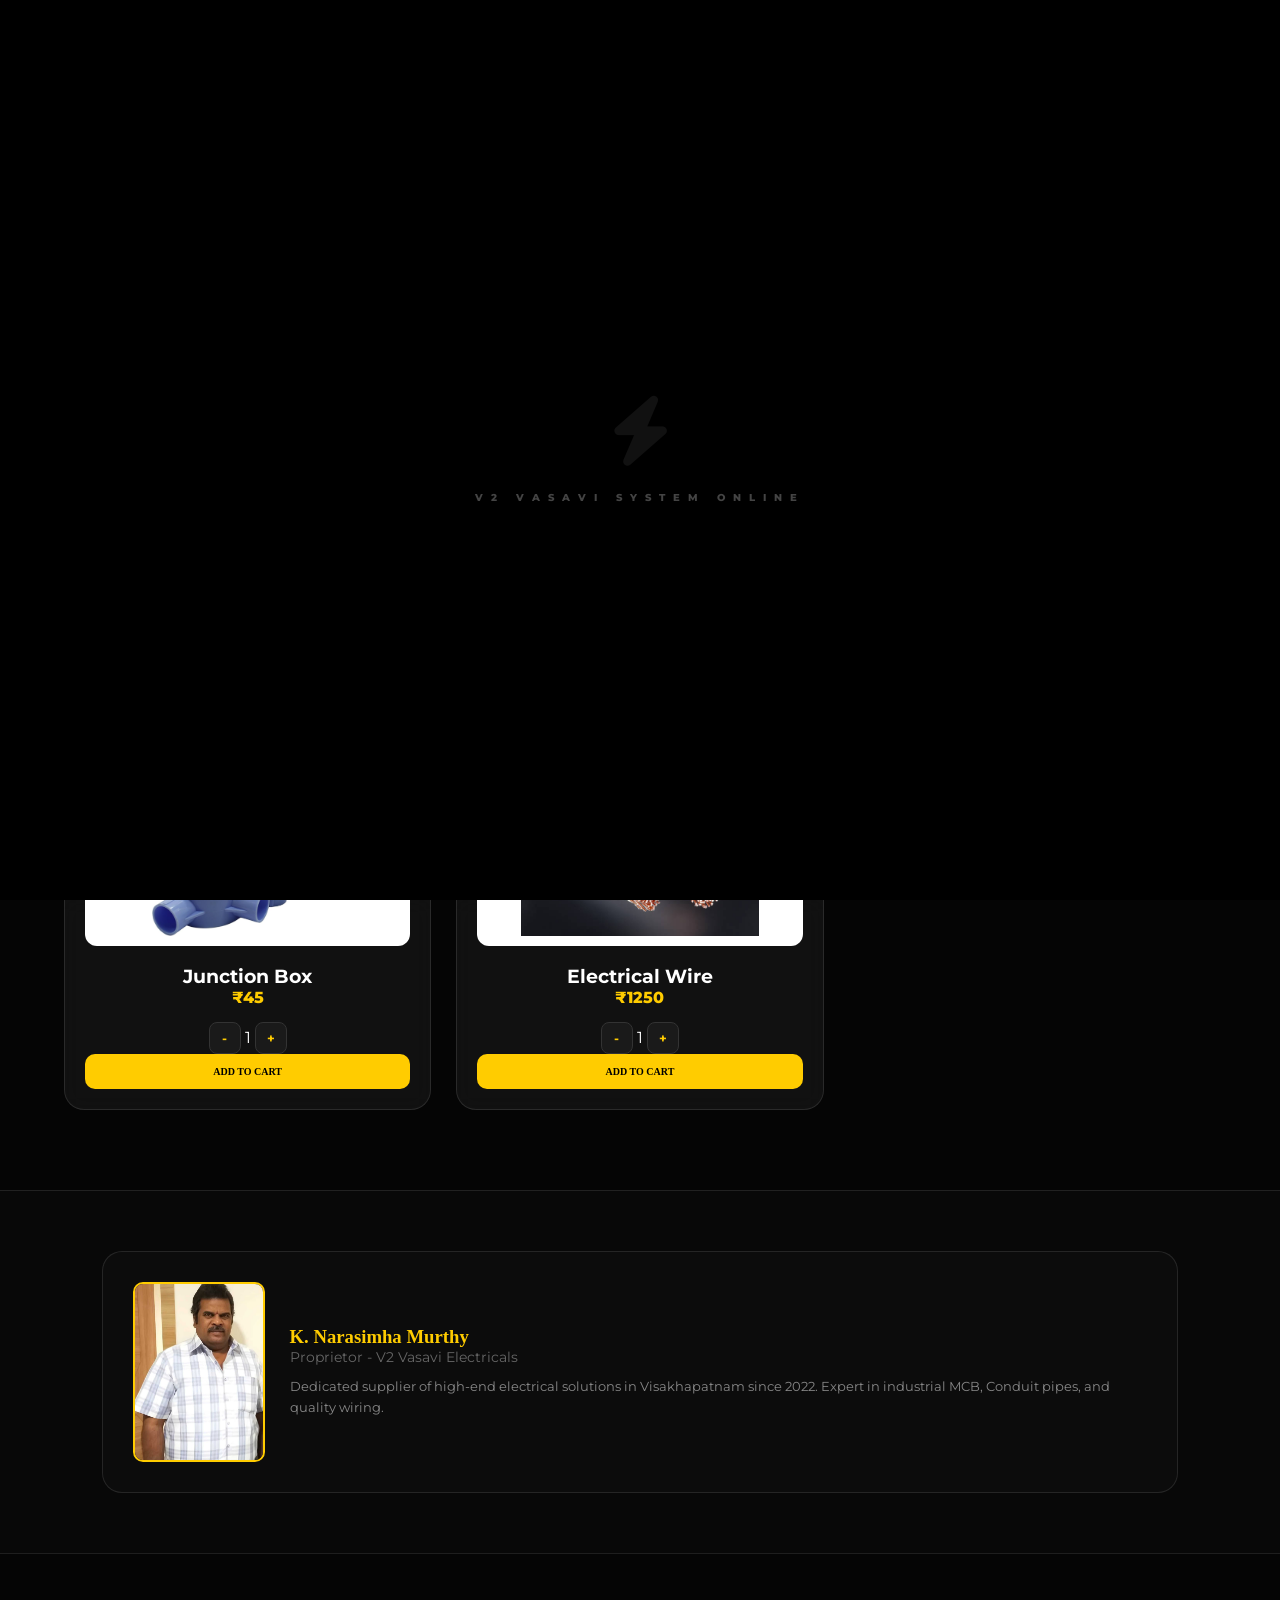
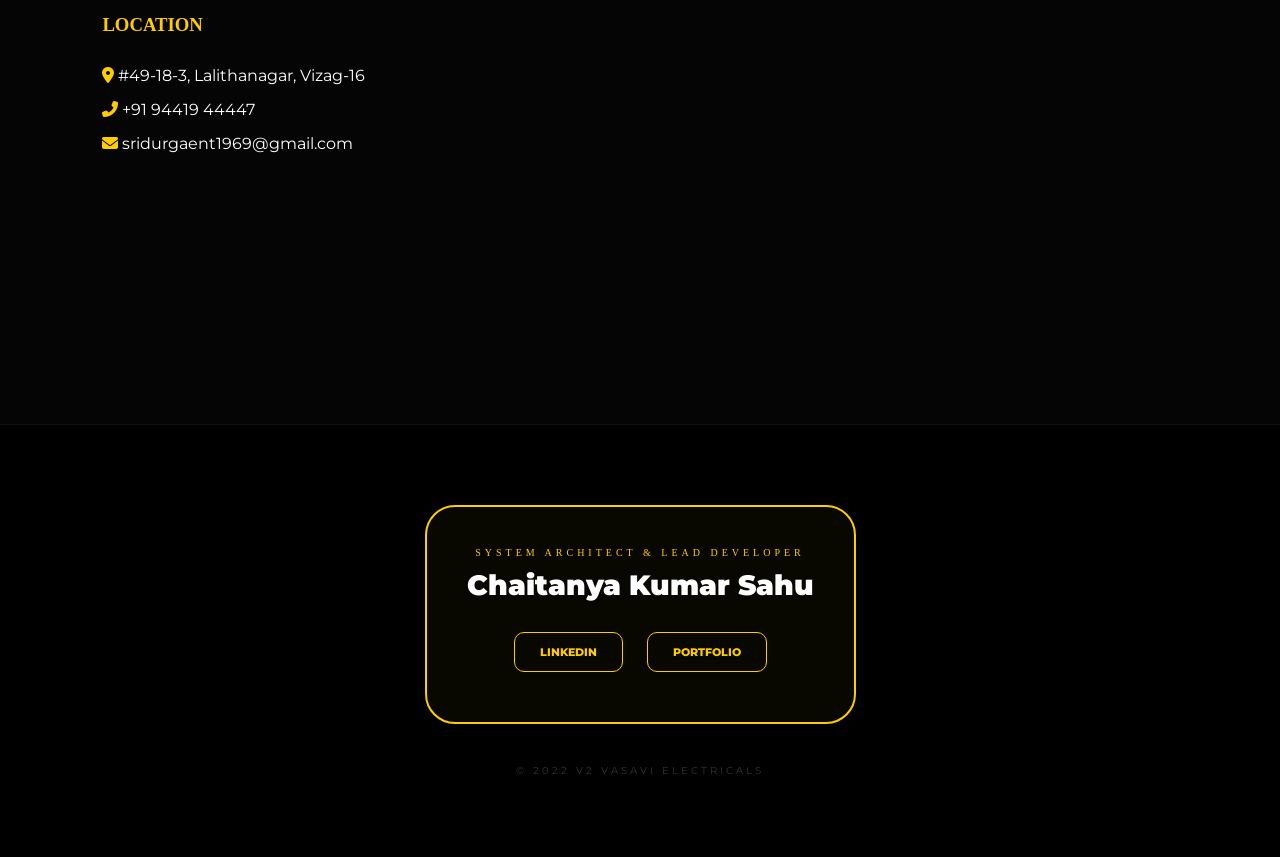
==== commit 96acd846: "Add files via upload" ====
--- a/index.html
+++ b/index.html
@@ -3,7 +3,7 @@
 <head>
     <meta charset="UTF-8">
     <meta name="viewport" content="width=device-width, initial-scale=1.0">
-    <title>V2 Vasavi Electricals | Lead Developer Chaitanya</title>
+    <title>V2 Vasavi Electricals | System Architect Chaitanya</title>
     <link rel="stylesheet" href="https://cdnjs.cloudflare.com/ajax/libs/font-awesome/6.4.0/css/all.min.css">
     <link href="https://fonts.googleapis.com/css2?family=Syncopate:wght@400;700&family=Montserrat:wght@300;500;800&family=Orbitron:wght@500;700&display=swap" rel="stylesheet">
     <style>
@@ -11,7 +11,7 @@
         * { margin: 0; padding: 0; box-sizing: border-box; font-family: 'Montserrat', sans-serif; scroll-behavior: smooth; }
         body { background: var(--dark); color: #fff; overflow-x: hidden; }
 
-        /* --- ⚡ PRO ANIMATED BACKGROUND --- */
+        /* --- ⚡ ANIMATED CIRCUIT BACKGROUND --- */
         #bg-canvas { position: fixed; top: 0; left: 0; z-index: -1; opacity: 0.3; }
 
         /* --- 🔌 VOLTAGE LOADER --- */
@@ -23,71 +23,66 @@
         .bolt-icon { font-size: 70px; color: #111; animation: voltGlow 0.8s infinite alternate; }
         @keyframes voltGlow { from { color: #111; } to { color: var(--primary); text-shadow: 0 0 40px var(--primary); } }
 
-        /* --- Header --- */
-        header { padding: 10px 5%; display: flex; justify-content: space-between; align-items: center; background: rgba(0,0,0,0.95); backdrop-filter: blur(20px); position: sticky; top: 0; z-index: 1000; border-bottom: 2px solid var(--primary); gap: 15px; }
+        /* --- HEADER --- */
+        header { padding: 10px 5%; display: flex; justify-content: space-between; align-items: center; background: rgba(0,0,0,0.95); backdrop-filter: blur(25px); position: sticky; top: 0; z-index: 1000; border-bottom: 2px solid var(--primary); gap: 15px; }
         .logo-box { display: flex; align-items: center; gap: 10px; }
         .logo-box img { height: 50px; filter: drop-shadow(0 0 5px var(--primary)); }
         .logo-box h1 { font-family: 'Syncopate', sans-serif; font-size: 14px; color: var(--primary); letter-spacing: 2px; }
 
         .search-container { flex-grow: 1; max-width: 400px; position: relative; }
-        .search-container input { width: 100%; padding: 10px 40px; border-radius: 25px; border: 1px solid var(--border); background: #111; color: #fff; outline: none; transition: 0.3s; }
-        .search-container input:focus { border-color: var(--primary); background: #181818; }
+        .search-container input { width: 100%; padding: 10px 40px; border-radius: 25px; border: 1px solid var(--border); background: #111; color: #fff; outline: none; }
         .search-container i { position: absolute; left: 15px; top: 12px; color: var(--primary); }
 
-        .cart-trigger { position: relative; cursor: pointer; font-size: 22px; color: var(--primary); }
+        .cart-trigger { position: relative; cursor: pointer; font-size: 24px; color: var(--primary); }
         .cart-badge { position: absolute; top: -10px; right: -12px; background: #ff0000; color: #fff; font-size: 10px; padding: 2px 7px; border-radius: 50%; font-weight: 800; border: 2px solid #000; }
 
-        /* --- Hero --- */
-        .hero { padding: 80px 5% 40px; text-align: center; background: radial-gradient(circle at center, #111 0%, #000 100%); }
-        .hero .est { color: var(--primary); letter-spacing: 6px; font-weight: 800; font-size: 11px; margin-bottom: 10px; display: block; }
+        /* --- HERO --- */
+        .hero { padding: 80px 5% 40px; text-align: center; }
         .hero h1 { font-family: 'Syncopate', sans-serif; font-size: clamp(1.8rem, 5vw, 2.8rem); margin-bottom: 15px; }
-        .hero .quote { font-family: 'Orbitron', sans-serif; font-size: 1rem; color: var(--primary); text-transform: uppercase; letter-spacing: 2px; text-shadow: 0 0 15px rgba(255,204,0,0.3); }
-
-        /* --- Dynamic Filtering --- */
+        .hero .quote { font-family: 'Orbitron', sans-serif; font-size: 1rem; color: var(--primary); text-transform: uppercase; letter-spacing: 2px; }
+
+        /* --- FILTERING --- */
         .filter-wrap { padding: 0 5%; display: flex; gap: 12px; overflow-x: auto; margin-bottom: 20px; justify-content: center; }
-        .chip { padding: 10px 20px; border: 1px solid var(--border); border-radius: 25px; font-size: 12px; cursor: pointer; transition: 0.3s; white-space: nowrap; backdrop-filter: blur(10px); }
-        .chip:hover { border-color: var(--primary); }
+        .chip { padding: 10px 20px; border: 1px solid var(--border); border-radius: 25px; font-size: 11px; cursor: pointer; transition: 0.3s; white-space: nowrap; font-family: 'Syncopate'; }
         .chip.active { background: var(--primary); color: #000; border-color: var(--primary); font-weight: bold; }
 
-        /* --- Products Grid --- */
+        /* --- PRODUCTS --- */
         .container { padding: 20px 5% 80px; display: grid; grid-template-columns: repeat(auto-fit, minmax(280px, 1fr)); gap: 25px; }
-        .card { background: var(--glass); border: 1px solid var(--border); border-radius: 20px; padding: 20px; text-align: center; transition: 0.4s; backdrop-filter: blur(10px); display: none; } /* Default hide for filtering */
-        .card.visible { display: block; }
-        .card:hover { border-color: var(--primary); transform: translateY(-10px); box-shadow: 0 10px 30px rgba(255,204,0,0.1); }
+        .card { background: var(--glass); border: 1px solid var(--border); border-radius: 20px; padding: 20px; text-align: center; backdrop-filter: blur(10px); transition: 0.4s; }
+        .card:hover { border-color: var(--primary); transform: translateY(-10px); }
         .card img { width: 100%; height: 180px; object-fit: contain; background: #fff; border-radius: 12px; margin-bottom: 15px; padding: 10px; }
         
-        .qty-controls { display: flex; justify-content: center; align-items: center; gap: 12px; margin-bottom: 15px; }
-        .qty-btn { background: #1a1a1a; border: 1px solid #333; color: var(--primary); width: 32px; height: 32px; border-radius: 8px; cursor: pointer; font-weight: bold; transition: 0.2s; }
-        .qty-btn:hover { background: var(--primary); color: #000; }
-        
-        .add-btn { width: 100%; padding: 12px; background: var(--primary); color: #000; border: none; border-radius: 10px; font-weight: 800; cursor: pointer; font-family: 'Syncopate'; font-size: 10px; transition: 0.3s; }
-        .add-btn:hover { background: #fff; }
-
-        /* --- 📦 Cart Panel --- */
-        .cart-panel { position: fixed; top: 0; right: -100%; width: 380px; height: 100%; background: #0a0a0a; z-index: 2000; transition: 0.5s; padding: 30px; border-left: 2px solid var(--primary); box-shadow: -15px 0 40px #000; }
+        .qty-row { display: flex; justify-content: center; align-items: center; gap: 12px; margin-bottom: 15px; }
+        .qty-btn { background: #1a1a1a; border: 1px solid #333; color: var(--primary); width: 32px; height: 32px; border-radius: 8px; cursor: pointer; font-weight: bold; }
+        .add-btn { width: 100%; padding: 12px; background: var(--primary); color: #000; border: none; border-radius: 10px; font-weight: 800; cursor: pointer; font-family: 'Syncopate'; font-size: 10px; }
+
+        /* --- 👤 PROPRIETOR --- */
+        .owner-section { padding: 60px 8%; background: #080808; display: flex; flex-wrap: wrap; gap: 50px; align-items: center; border-top: 1px solid var(--border); }
+        .owner-card { display: flex; gap: 25px; align-items: center; background: rgba(255,255,255,0.02); padding: 30px; border-radius: 20px; border: 1px solid var(--border); flex: 1; min-width: 320px; }
+        .owner-card img { width: 140px; height: 180px; object-fit: cover; border-radius: 10px; border: 2px solid var(--primary); }
+
+        /* --- 📍 CONTACT & MAP --- */
+        .contact-wrap { padding: 60px 8%; display: grid; grid-template-columns: repeat(auto-fit, minmax(300px, 1fr)); gap: 40px; background: #050505; border-top: 1px solid var(--border); }
+        .map-box { border-radius: 25px; overflow: hidden; border: 1px solid var(--border); height: 350px; filter: grayscale(1) invert(1); }
+
+        /* --- 📦 ADVANCED CART PANEL --- */
+        .cart-panel { position: fixed; top: 0; right: -100%; width: 400px; height: 100%; background: #0a0a0a; z-index: 2000; transition: 0.5s; padding: 30px; border-left: 2px solid var(--primary); box-shadow: -20px 0 50px #000; }
         .cart-panel.active { right: 0; }
         .cart-header { display: flex; justify-content: space-between; align-items: center; margin-bottom: 30px; border-bottom: 1px solid #222; padding-bottom: 15px; }
         .cart-items { height: 65%; overflow-y: auto; margin-bottom: 20px; }
-        .cart-item { display: flex; justify-content: space-between; align-items: center; margin-bottom: 15px; padding: 12px; background: #111; border-radius: 12px; border: 1px solid #222; }
-        .qty-label { font-size: 12px; color: #777; margin-top: 3px; }
-
-        /* --- 👤 Proprietor & Contact --- */
-        .owner-section { padding: 60px 8%; background: #080808; display: flex; flex-wrap: wrap; gap: 50px; align-items: center; border-top: 1px solid var(--border); border-bottom: 1px solid var(--border); }
-        .owner-card { display: flex; gap: 25px; align-items: center; background: rgba(255,255,255,0.02); padding: 30px; border-radius: 20px; border: 1px solid var(--border); flex: 1; min-width: 320px; }
-        .owner-card img { width: 140px; height: 180px; object-fit: cover; border-radius: 10px; border: 2px solid var(--primary); box-shadow: 0 0 20px rgba(255,204,0,0.1); }
-        .owner-info h2 { font-family: 'Syncopate', sans-serif; color: var(--primary); margin-bottom: 10px; font-size: 18px; }
-
-        .contact-wrap { padding: 60px 8%; display: grid; grid-template-columns: repeat(auto-fit, minmax(300px, 1fr)); gap: 40px; background: #050505; }
-        .map-box { border-radius: 25px; overflow: hidden; border: 1px solid var(--border); height: 300px; filter: grayscale(1) invert(1); }
-
-        /* --- 📦 Final Developer Spotlight --- */
+        
+        .cart-item { display: flex; justify-content: space-between; align-items: center; margin-bottom: 15px; padding: 15px; background: #111; border-radius: 12px; border: 1px solid #222; }
+        .cart-item-controls { display: flex; align-items: center; gap: 10px; margin-top: 5px; }
+        .cart-qty-btn { background: #222; border: 1px solid #444; color: var(--primary); width: 28px; height: 28px; border-radius: 5px; cursor: pointer; font-size: 12px; }
+        .del-btn { color: #ff4d4d; cursor: pointer; font-size: 18px; margin-left: 15px; }
+
+        /* --- FOOTER --- */
         footer { padding: 80px 8%; background: #000; text-align: center; border-top: 1px solid #111; }
-        .dev-spotlight { border: 2px solid var(--primary); padding: 40px; border-radius: 30px; display: inline-block; background: rgba(255,204,0,0.03); box-shadow: 0 0 30px rgba(255, 204, 0, 0.1); }
-        .dev-links { display: flex; justify-content: center; gap: 15px; flex-wrap: wrap; margin-top: 25px; }
-        .dev-btn { padding: 12px 25px; border: 1px solid var(--primary); color: var(--primary); text-decoration: none; border-radius: 10px; font-weight: 800; font-size: 11px; transition: 0.3s; }
+        .dev-spotlight { border: 2px solid var(--primary); padding: 40px; border-radius: 30px; display: inline-block; background: rgba(255,204,0,0.03); }
+        .dev-btn { display: inline-block; margin: 10px; padding: 12px 25px; border: 1px solid var(--primary); color: var(--primary); text-decoration: none; border-radius: 10px; font-weight: 800; font-size: 11px; transition: 0.3s; }
         .dev-btn:hover { background: var(--primary); color: #000; }
 
-        @media (max-width: 600px) { header h1 { font-size: 12px; } .hero h1 { font-size: 1.5rem; } .cart-panel { width: 100%; } .filter-wrap { justify-content: flex-start; } }
+        @media (max-width: 600px) { .cart-panel { width: 100%; } }
     </style>
 </head>
 <body onload="initApp()">
@@ -100,26 +95,24 @@
 </div>
 
 <header>
-    <div class="logo-box"><img src="logo.jpg" alt="V2 Vasavi Electricals"><h1>V2 VASAVI</h1></div>
+    <div class="logo-box"><img src="logo.jpg" alt="V2"><h1>V2 VASAVI</h1></div>
     <div class="search-container">
         <i class="fas fa-search"></i>
-        <input type="text" id="search" placeholder="Search MCB, Sockets, Pipes..." onkeyup="searchProducts()">
-    </div>
-    <div class="cart-trigger" onclick="toggleCart(true)"><i class="fas fa-shopping-cart"></i><span class="cart-badge" id="badge">0</span></div>
+        <input type="text" id="search" placeholder="Search MCB, Sockets..." onkeyup="searchProducts()">
+    </div>
+    <div class="cart-trigger" onclick="toggleCart(true)"><i class="fas fa-shopping-cart"></i><span class="cart-badge" id="cartCount">0</span></div>
 </header>
 
 <section class="hero">
-    <span class="est">ESTABLISHED 2022 • VIZAG</span>
-    <h1>THE CURRENT OF <span style="color:var(--primary)">QUALITY.</span><br>THE VOLTAGE OF <span style="color:var(--primary)">TRUST.</span></h1>
+    <h1>CURRENT OF <span style="color:var(--primary)">QUALITY.</span></h1>
     <span class="quote">"Lighting Futures, Empowering Homes."</span>
 </section>
 
 <div class="filter-wrap">
-    <div class="chip active" onclick="filterCategory('all', this)">All Items</div>
-    <div class="chip" onclick="filterCategory('Fittings', this)">PVC Fittings</div>
-    <div class="chip" onclick="filterCategory('Switch', this)">Modular Switches</div>
-    <div class="chip" onclick="filterCategory('MCB', this)">MCB & Control</div>
-    <div class="chip" onclick="filterCategory('Wire', this)">Wires & Cables</div>
+    <div class="chip active" onclick="filterCat('all', this)">All Items</div>
+    <div class="chip" onclick="filterCat('MCB', this)">MCB Units</div>
+    <div class="chip" onclick="filterCat('Switch', this)">Switches</div>
+    <div class="chip" onclick="filterCat('Fittings', this)">PVC Fittings</div>
 </div>
 
 <div class="container" id="grid"></div>
@@ -128,37 +121,24 @@
     <div class="owner-card">
         <img src="uncle.jpg" alt="K. Narasimha Murthy">
         <div>
-            <h2>K. Narasimha Murthy</h2>
-            <p style="color:#666; font-size: 14px; margin-bottom: 10px;">Proprietor - V2 Vasavi Electricals</p>
-            <p style="font-size: 13px; color: #888; line-height: 1.6;">A committed supplier of premium electrical fittings and industrial solutions in Visakhapatnam since 2022. Reliability is our core promise.</p>
+            <h3 style="font-family:'Syncopate'; color:var(--primary);">K. Narasimha Murthy</h3>
+            <p style="color: #666; font-size: 14px; margin-bottom: 10px;">Proprietor - V2 Vasavi Electricals</p>
+            <p style="color: #888; font-size: 13px; line-height: 1.6;">Dedicated supplier of high-end electrical solutions in Visakhapatnam since 2022. Expert in industrial MCB, Conduit pipes, and quality wiring.</p>
         </div>
     </div>
 </section>
 
 <section class="contact-wrap">
     <div>
-        <h3 style="font-family:'Syncopate'; color:var(--primary); margin-bottom:20px;">VISIT OUR STORE</h3>
-        <p style="margin-bottom:10px;"><i class="fas fa-map-marker-alt" style="color:var(--primary);"></i> #49-18-3, Lalithanagar, Vizag</p>
-        <p style="margin-bottom:10px;"><i class="fas fa-phone-alt" style="color:var(--primary);"></i> +91 94419 44447</p>
+        <h3 style="font-family:'Syncopate'; color:var(--primary); margin-bottom:30px;">LOCATION</h3>
+        <p style="margin-bottom:15px;"><i class="fas fa-map-marker-alt" style="color:var(--primary);"></i> #49-18-3, Lalithanagar, Vizag-16</p>
+        <p style="margin-bottom:15px;"><i class="fas fa-phone-alt" style="color:var(--primary);"></i> +91 94419 44447</p>
         <p><i class="fas fa-envelope" style="color:var(--primary);"></i> sridurgaent1969@gmail.com</p>
     </div>
     <div class="map-box">
         <iframe src="https://www.google.com/maps/embed?pb=!1m18!1m12!1m3!1d3800.228549110419!2d83.29824637500336!3d17.733738983216393!2m3!1f0!2f0!3f0!3m2!1i1024!2i768!4f13.1!3m3!1m2!1s0x3a39433db9f909ef%3A0xc3922384f02f9fb9!2sLalitha%20Nagar%2C%20Visakhapatnam%2C%20Andhra%20Pradesh%20530016!5e0!3m2!1sen!2sin!4v1709640000000!5m2!1sen!2sin" width="100%" height="100%" style="border:0;" allowfullscreen="" loading="lazy"></iframe>
     </div>
 </section>
-
-<footer>
-    <div class="dev-spotlight">
-        <p style="font-family:'Syncopate'; color:var(--primary); font-size:10px; letter-spacing:4px; margin-bottom:10px;">SYSTEM ARCHITECT & DEVELOPER</p>
-        <h2 style="font-size:28px; font-weight:900; margin-bottom:10px;">Chaitanya Kumar Sahu</h2>
-        <p style="color:#555; font-size:14px; margin-bottom: 20px;">Crafting Digital Storefronts for Local Businesses.</p>
-        <div class="dev-links">
-            <a href="https://www.linkedin.com/in/chaitanya-kumar-sahu" target="_blank" class="dev-btn"><i class="fab fa-linkedin"></i> LinkedIn</a>
-            <a href="https://chaitanya-kumar-sahu-portifolio.netlify.app/" target="_blank" class="dev-btn"><i class="fas fa-code"></i> Portfolio</a>
-        </div>
-    </div>
-    <p style="margin-top:40px; opacity:0.2; font-size:10px; letter-spacing:3px;">© 2022 V2 VASAVI ELECTRICALS | VISAKHAPATNAM</p>
-</footer>
 
 <div id="cartPanel" class="cart-panel">
     <div class="cart-header">
@@ -166,113 +146,151 @@
         <i class="fas fa-times" onclick="toggleCart(false)" style="cursor:pointer; font-size:24px; color:#555;"></i>
     </div>
     <div id="cartItems" class="cart-items"></div>
-    <div id="total" style="font-size: 22px; font-weight: bold; margin: 20px 0; border-top: 1px solid #222; padding-top: 20px; color:var(--primary);">Total: ₹0</div>
-    <button class="add-btn" style="background:#25d366; color:#fff;" onclick="checkout()">
-        <i class="fab fa-whatsapp"></i> PLACE WHATSAPP ORDER
-    </button>
+    <div id="total" style="font-size: 22px; font-weight: bold; margin: 20px 0; border-top: 1px solid #333; padding-top: 20px; color:var(--primary);">Total: ₹0</div>
+    <button class="add-btn" style="background:#25d366; color:#fff;" onclick="checkout()">ORDER ON WHATSAPP</button>
 </div>
+
+<footer>
+    <div class="dev-spotlight">
+        <p style="font-family:'Syncopate'; color:var(--primary); font-size:10px; letter-spacing:4px; margin-bottom:10px;">SYSTEM ARCHITECT & LEAD DEVELOPER</p>
+        <h2 style="font-size:28px; font-weight:900; margin-bottom:20px;">Chaitanya Kumar Sahu</h2>
+        <div class="dev-links">
+            <a href="https://www.linkedin.com/in/chaitanya-kumar-sahu" target="_blank" class="dev-btn">LINKEDIN</a>
+            <a href="https://chaitanya-kumar-sahu-portifolio.netlify.app/" target="_blank" class="dev-btn">PORTFOLIO</a>
+        </div>
+    </div>
+    <p style="margin-top:40px; opacity:0.2; font-size:10px; letter-spacing:3px;">© 2022 V2 VASAVI ELECTRICALS</p>
+</footer>
 
 <script>
     const products = [
-        { id: 1, cat: 'MCB', name: '1 Pole / 2 Pole MCB', price: 450, img: 'mcb.jpg' },
-        { id: 2, cat: 'Switch', name: 'Modular Switches', price: 85, img: 'socket.jpg' },
-        { id: 3, cat: 'Fittings', name: 'PVC Conduit Pipes', price: 120, img: 'pipe.jpg' },
-        { id: 4, cat: 'Fittings', name: 'Junction Boxes', price: 45, img: 'junction.jpg' },
-        { id: 5, cat: 'Wire', name: 'Electrical Wires (Bundle)', price: 1250, img: 'wire.jpg' },
-        { id: 6, cat: 'MCB', name: 'Distribution Box (DB)', price: 1800, img: 'db.jpg' },
-        { id: 7, cat: 'Switch', name: 'Fancy Switches', price: 210, img: 'fancyswitch.jpg' },
-        { id: 8, cat: 'Wire', name: 'A/C Cords & Wires', price: 420, img: 'accords.jpg' }
+        { id: 1, cat: 'MCB', name: 'Precision MCB', price: 450, img: 'mcb.jpg' },
+        { id: 2, cat: 'Switch', name: 'Modular Socket', price: 85, img: 'socket.jpg' },
+        { id: 3, cat: 'Fittings', name: 'PVC Conduit Pipe', price: 120, img: 'pipe.jpg' },
+        { id: 4, cat: 'Fittings', name: 'Junction Box', price: 45, img: 'junction.jpg' },
+        { id: 5, cat: 'Switch', name: 'Electrical Wire', price: 1250, img: 'wire.jpg' }
     ];
     let cart = {};
 
-    function initApp() { 
-        renderGrid(); 
-        initBg();
+    function initApp() {
+        renderGrid(products);
+        initParticles();
         setTimeout(() => { document.getElementById('loader').style.opacity = '0'; setTimeout(() => document.getElementById('loader').style.display = 'none', 1000); }, 2000);
     }
 
-    function renderGrid() {
-        document.getElementById('grid').innerHTML = products.map(p => `
-            <div class="card visible" data-category="${p.cat}" data-name="${p.name.toLowerCase()}">
+    function renderGrid(data) {
+        document.getElementById('grid').innerHTML = data.map(p => `
+            <div class="card">
                 <img src="${p.img}" onerror="this.src='https://via.placeholder.com/300x200?text=V2+Item'">
-                <h3 style="font-size:16px; margin-bottom:10px;">${p.name}</h3>
-                <span class="price">₹${p.price}</span>
+                <h3>${p.name}</h3>
+                <p style="color:var(--primary); font-weight:800; margin-bottom:15px;">₹${p.price}</p>
                 <div class="qty-controls">
-                    <button class="qty-btn" onclick="qty(${p.id},-1)">-</button>
-                    <span id="qty-${p.id}" style="font-weight:bold; width:20px;">1</span>
-                    <button class="qty-btn" onclick="qty(${p.id},1)">+</button>
+                    <button class="qty-btn" onclick="updateQty(${p.id},-1)">-</button>
+                    <span id="qty-${p.id}">1</span>
+                    <button class="qty-btn" onclick="updateQty(${p.id},1)">+</button>
                 </div>
-                <button class="add-btn" onclick="add(${p.id})">ADD TO CART</button>
+                <button class="add-btn" onclick="addToCart(${p.id})">ADD TO CART</button>
             </div>
         `).join('');
     }
 
-    // 🔍 Category Filtering Logic
-    function filterCategory(category, element) {
-        // Update active chip
+    function updateQty(id, d) { 
+        let e=document.getElementById('qty-'+id); 
+        let v=parseInt(e.innerText)+d; 
+        if(v >= 1) e.innerText = v; 
+    }
+
+    function addToCart(id) {
+        let q=parseInt(document.getElementById('qty-'+id).innerText);
+        let p=products.find(x=>x.id===id);
+        if(cart[id]) cart[id].qty += q;
+        else cart[id] = {...p, qty: q};
+        renderCart(); toggleCart(true);
+    }
+
+    // New Function: Cart Update (+ / -)
+    function editCartQty(id, d) {
+        if(cart[id]) {
+            cart[id].qty += d;
+            if(cart[id].qty <= 0) delete cart[id];
+            renderCart();
+        }
+    }
+
+    function deleteFromCart(id) {
+        delete cart[id];
+        renderCart();
+    }
+
+    function renderCart() {
+        let keys=Object.keys(cart), t=0;
+        document.getElementById('cartCount').innerText = keys.length;
+        const container = document.getElementById('cartItems');
+        
+        if(keys.length === 0) {
+            container.innerHTML = '<p style="text-align:center; color: #444; margin-top: 50px;">Empty Cart</p>';
+            document.getElementById('total').innerText = "Total: ₹0";
+            return;
+        }
+
+        container.innerHTML = keys.map(k => {
+            t += cart[k].price * cart[k].qty;
+            return `
+                <div class="cart-item">
+                    <div>
+                        <div style="font-weight:bold; font-size:13px;">${cart[k].name}</div>
+                        <div class="cart-item-controls">
+                            <button class="cart-qty-btn" onclick="editCartQty(${k}, -1)">-</button>
+                            <span style="font-size:12px; font-weight:800; min-width:20px; text-align:center;">${cart[k].qty}</span>
+                            <button class="cart-qty-btn" onclick="editCartQty(${k}, 1)">+</button>
+                            <span style="font-size:10px; color:#555;">Pcs</span>
+                        </div>
+                    </div>
+                    <div style="display:flex; align-items:center;">
+                        <div style="font-weight:800; color:var(--primary); font-size:14px;">₹${cart[k].price * cart[k].qty}</div>
+                        <i class="fas fa-trash-alt del-btn" onclick="deleteFromCart(${k})"></i>
+                    </div>
+                </div>
+            `;
+        }).join('');
+        document.getElementById('total').innerText = "Total: ₹" + t;
+    }
+
+    function toggleCart(s) { document.getElementById('cartPanel').classList.toggle('active', s); }
+
+    function filterCat(cat, el) {
         document.querySelectorAll('.chip').forEach(c => c.classList.remove('active'));
-        element.classList.add('active');
-
-        // Show/Hide cards based on category
-        const cards = document.querySelectorAll('.card');
-        cards.forEach(card => {
-            if (category === 'all' || card.dataset.category === category) {
-                card.classList.add('visible');
-            } else {
-                card.classList.remove('visible');
-            }
-        });
-    }
-
-    // 🔍 Live Search Logic
+        el.classList.add('active');
+        renderGrid(cat === 'all' ? products : products.filter(p => p.cat === cat));
+    }
+
     function searchProducts() {
         let val = document.getElementById('search').value.toLowerCase();
-        let cards = document.querySelectorAll('.card');
-        cards.forEach(card => {
-            let name = card.dataset.name;
-            // Also reset active chip when searching to show all results from category
-            document.querySelectorAll('.chip').forEach(c => c.classList.remove('active'));
-            document.querySelector('.chip[onclick*="all"]').classList.add('active');
-
-            if(name.includes(val)) card.classList.add('visible');
-            else card.classList.remove('visible');
-        });
-    }
-
-    function qty(id, d) { let e=document.getElementById('qty-'+id); let v=parseInt(e.innerText)+d; if(v>=1) e.innerText=v; }
-    function add(id) {
-        let qty=parseInt(document.getElementById('qty-'+id).innerText);
-        let p=products.find(x=>x.id===id);
-        if(cart[id]) cart[id].qty+=qty; else cart[id]={...p, qty:qty};
-        renderCart(); toggleCart(true);
-    }
-
-    function renderCart() {
-        let keys=Object.keys(cart), t=0;
-        document.getElementById('badge').innerText = keys.length;
-        document.getElementById('cartItems').innerHTML = keys.map(k => {
-            t += cart[k].price * cart[k].qty;
-            return `<div class="cart-item"><div><b>${cart[k].name}</b><br><span class="qty-label">₹${cart[k].price} × ${cart[k].qty} Pcs</span></div><div>₹${cart[k].price * cart[k].qty}</div></div>`;
-        }).join('');
-        document.getElementById('total').innerText = "Total: ₹" + t;
-    }
-
-    function toggleCart(s) { document.getElementById('cartPanel').classList.toggle('active', s); }
+        renderGrid(products.filter(p => p.name.toLowerCase().includes(val)));
+    }
+
     function checkout() {
-        let items=Object.keys(cart); if(!items.length) return alert("Empty!");
-        let m = "*Order from V2 Vasavi*:\n" + items.map(k=>`- ${cart[k].name} (Qty: ${cart[k].qty})`).join("\n");
+        let items=Object.keys(cart); if(!items.length) return;
+        let m = "*Order from V2 Vasavi website*:\n" + items.map(k=>`- ${cart[k].name} [${cart[k].qty} Pcs]`).join("\n");
         window.open("https://wa.me/919441944447?text=" + encodeURIComponent(m));
     }
 
-    function initBg(){ 
-        let c=document.getElementById('bg-canvas'),x=c.getContext('2d'); 
-        c.width=window.innerWidth; c.height=window.innerHeight; 
-        let d=[]; for(let i=0;i<70;i++)d.push({x:Math.random()*c.width,y:Math.random()*c.height,vx:Math.random()-0.5,vy:Math.random()-0.5}); 
-        function animate(){ 
-            x.clearRect(0,0,c.width,c.height); x.fillStyle="#ffcc00"; 
-            d.forEach(p=>{ p.x+=p.vx; p.y+=p.vy; if(p.x<0||p.x>c.width)p.vx*=-1; if(p.y<0||p.y>c.height)p.vy*=-1; x.beginPath(); x.arc(p.x,p.y,1.2,0,Math.PI*2); x.fill(); }); 
-            requestAnimationFrame(animate); 
-        } animate(); 
+    function initParticles() {
+        const c=document.getElementById('bg-canvas'), x=c.getContext('2d');
+        c.width=window.innerWidth; c.height=window.innerHeight;
+        let p=[]; for(let i=0;i<70;i++) p.push({x:Math.random()*c.width, y:Math.random()*c.height, vx:Math.random()-0.5, vy:Math.random()-0.5});
+        function draw() {
+            x.clearRect(0,0,c.width,c.height); x.fillStyle="#ffcc00";
+            p.forEach((a, i) => {
+                a.x+=a.vx; a.y+=a.vy; if(a.x<0||a.x>c.width) a.vx*=-1; if(a.y<0||a.y>c.height) a.vy*=-1;
+                x.beginPath(); x.arc(a.x, a.y, 1, 0, 7); x.fill();
+                for(let j=i+1; j<p.length; j++) {
+                    let d = Math.hypot(a.x-p[j].x, a.y-p[j].y);
+                    if(d<150) { x.strokeStyle=`rgba(255,204,0,${1-d/150})`; x.lineWidth=0.5; x.beginPath(); x.moveTo(a.x,a.y); x.lineTo(p[j].x,p[j].y); x.stroke(); }
+                }
+            });
+            requestAnimationFrame(draw);
+        } draw();
     }
 </script>
 </body>
